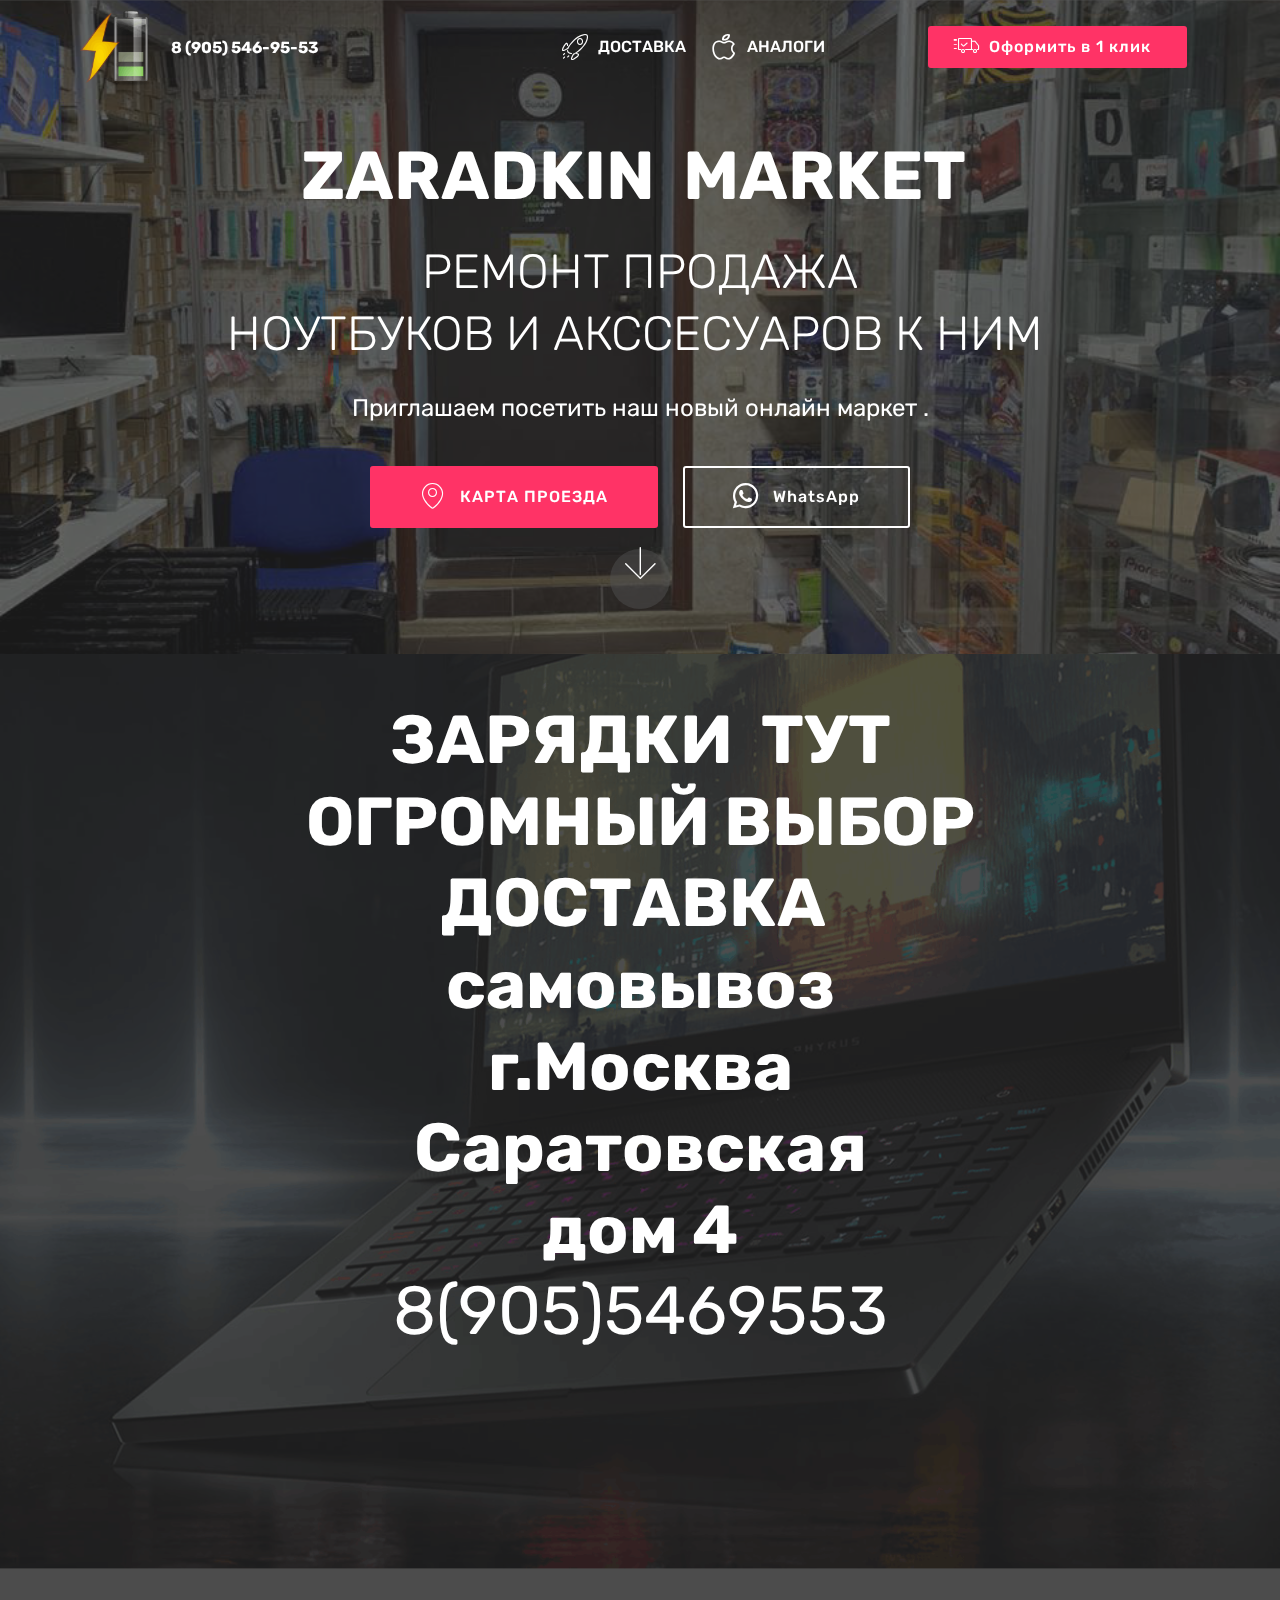
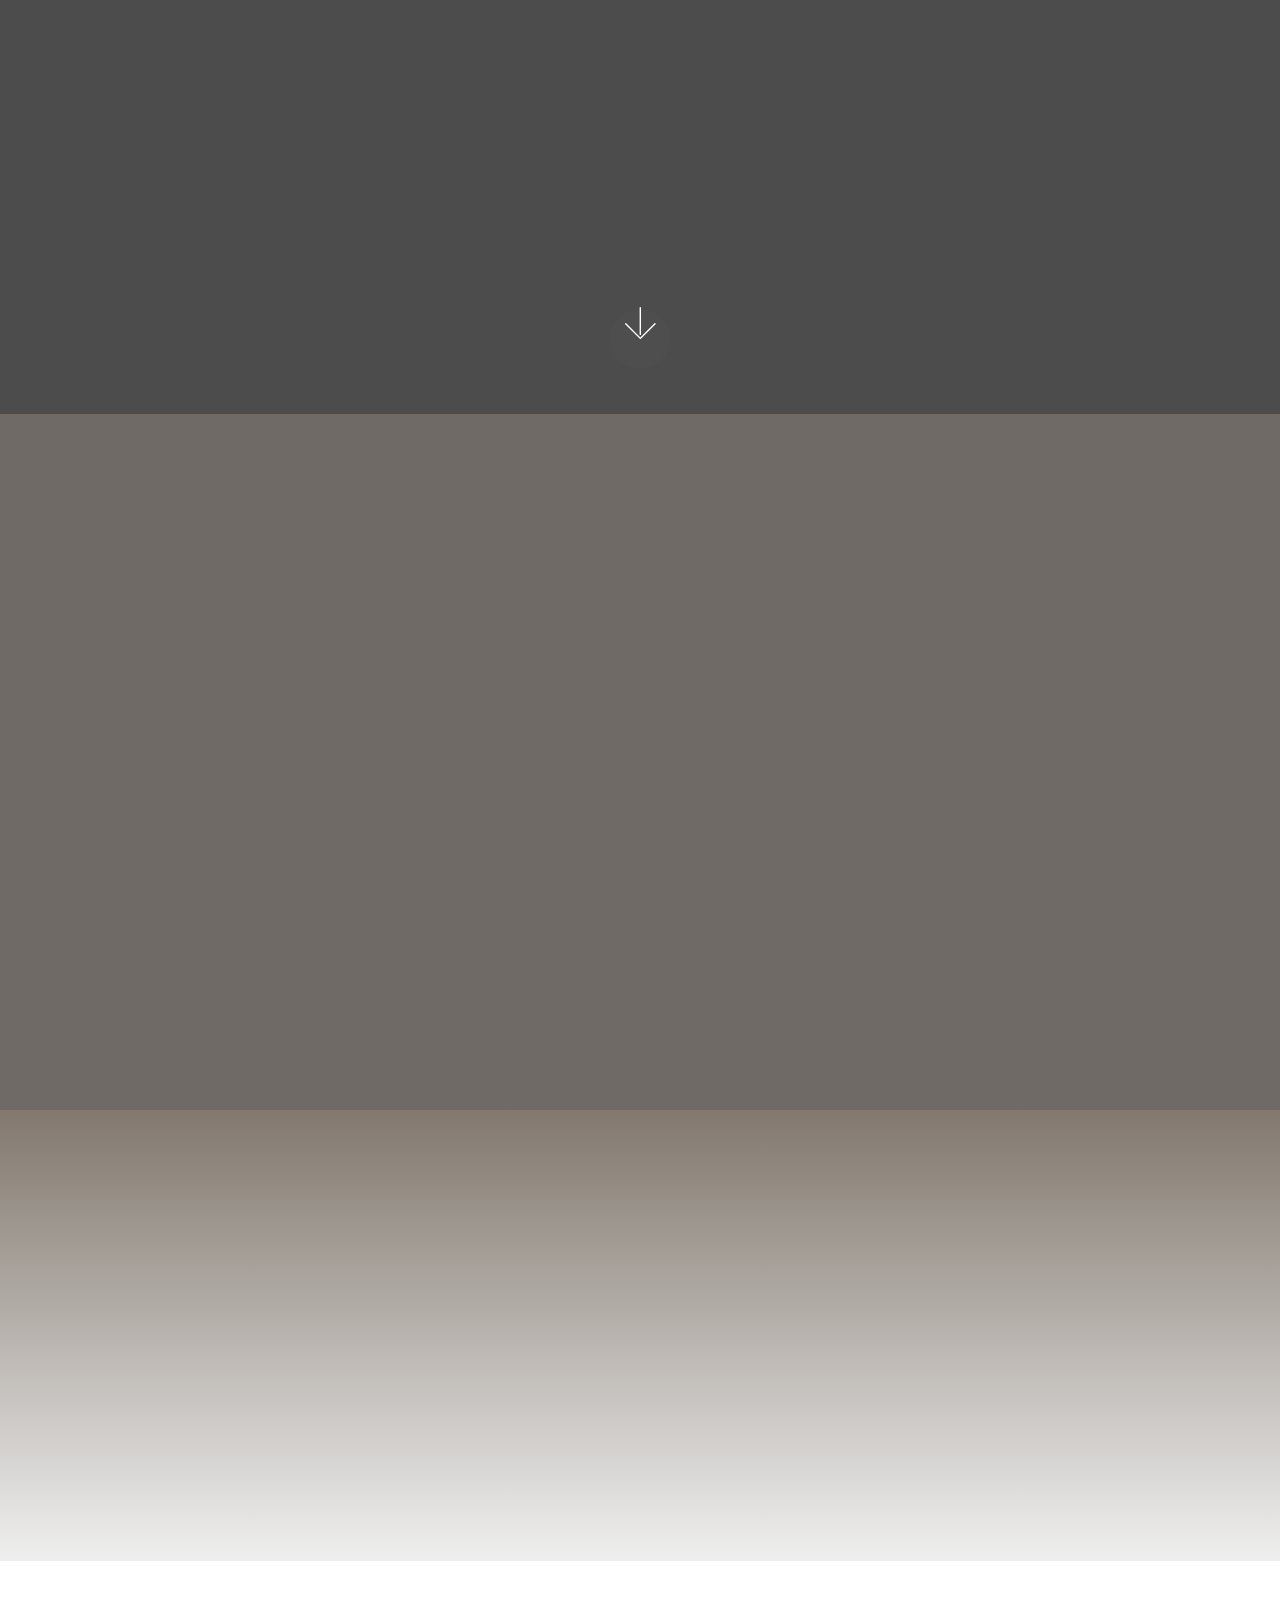
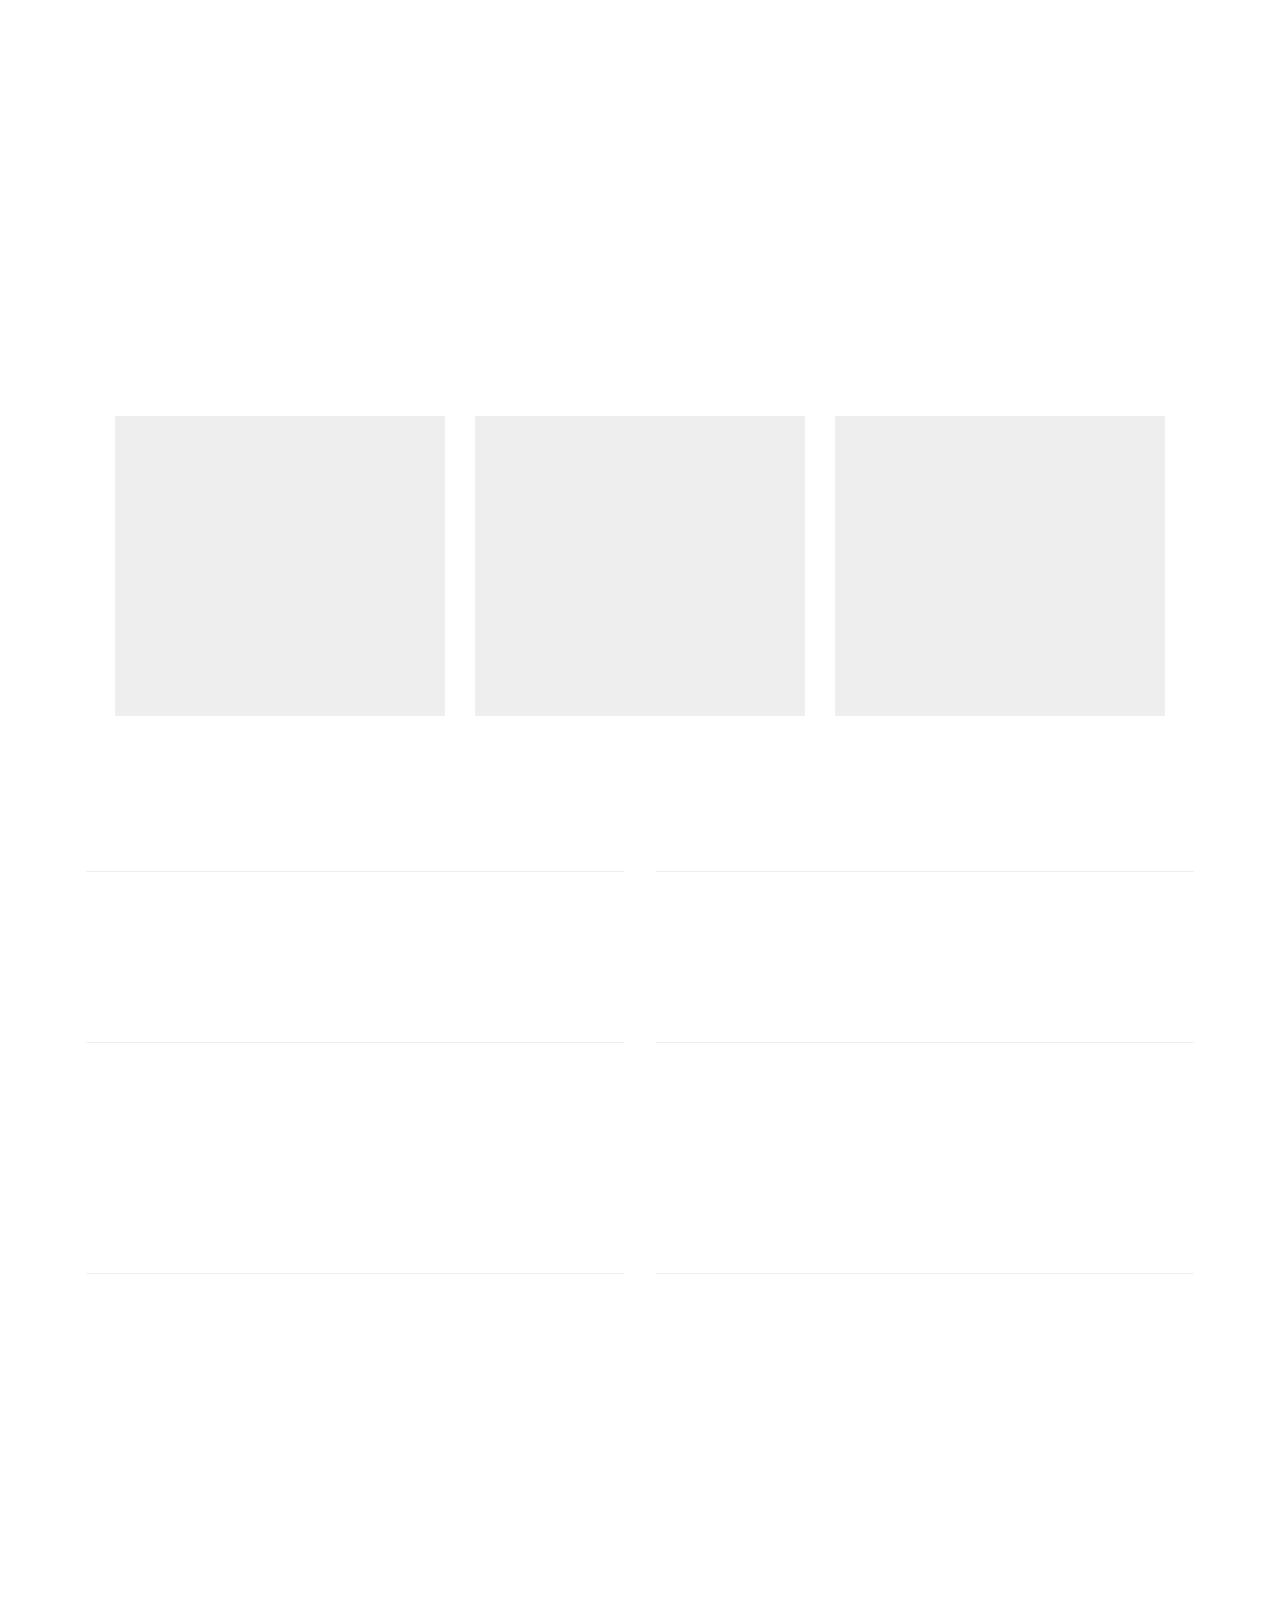
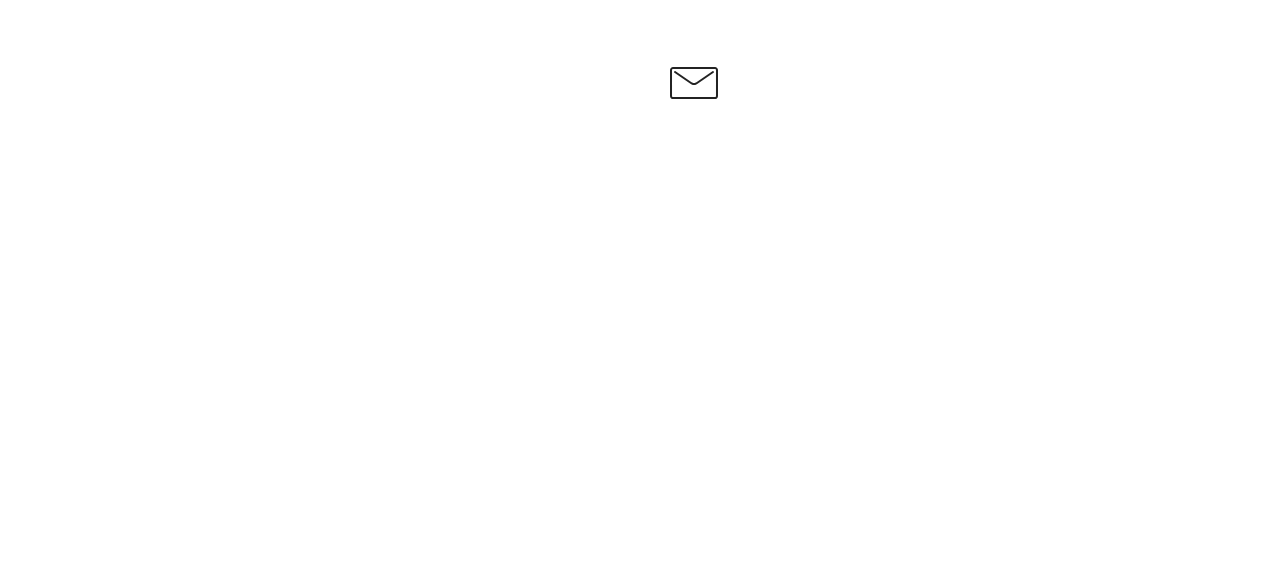
==== index.html @ 19978a44 "create github pages" ====
<!DOCTYPE html>
<html  >
<head>
  <!-- Site made with Mobirise Website Builder v4.12.4, https://mobirise.com -->
  <meta charset="UTF-8">
  <meta http-equiv="X-UA-Compatible" content="IE=edge">
  <meta name="generator" content="Mobirise v4.12.4, mobirise.com">
  <meta name="twitter:card" content="summary_large_image"/>
  <meta name="twitter:image:src" content="assets/images/index-meta.jpg">
  <meta property="og:image" content="assets/images/index-meta.jpg">
  <meta name="twitter:title" content="Zaryadki">
  <meta name="viewport" content="width=device-width, initial-scale=1, minimum-scale=1">
  <link rel="shortcut icon" href="assets/images/unnamed-256x256.png" type="image/x-icon">
  <meta name="description" content="Зарядки,  все модели ноутбуков, совместимые и оригинал от Apple ,Asus,Samsung,Acer, Sony,HP,Xbox 360,PSP4 и другие в наличии и на заказ в Москве  (ЮВОА) м. Текстильщики  ул. Саратовская дом 4  Тел: +7(905) 546-95-53 Доставка РФ (СНГ)  Условия  доставки  гарантию и стоимость уточняйте .">
  
  
  <title>Zaryadki</title>
  <link rel="stylesheet" href="assets/web/assets/mobirise-icons/mobirise-icons.css">
  <link rel="stylesheet" href="assets/web/assets/mobirise-icons-bold/mobirise-icons-bold.css">
  <link rel="stylesheet" href="assets/facebook-plugin/style.css">
  <link rel="stylesheet" href="assets/bootstrap/css/bootstrap.min.css">
  <link rel="stylesheet" href="assets/bootstrap/css/bootstrap-grid.min.css">
  <link rel="stylesheet" href="assets/bootstrap/css/bootstrap-reboot.min.css">
  <link rel="stylesheet" href="assets/dropdown/css/style.css">
  <link rel="stylesheet" href="assets/animatecss/animate.min.css">
  <link rel="stylesheet" href="assets/tether/tether.min.css">
  <link rel="stylesheet" href="assets/socicon/css/styles.css">
  <link rel="stylesheet" href="assets/theme/css/style.css">
  <link rel="preload" as="style" href="assets/mobirise/css/mbr-additional.css"><link rel="stylesheet" href="assets/mobirise/css/mbr-additional.css" type="text/css">
  
  
  
</head>
<body>
  <section class="menu cid-s6kGVQiNs3" once="menu" id="menu1-1">

    

    <nav class="navbar navbar-expand beta-menu navbar-dropdown align-items-center navbar-fixed-top navbar-toggleable-sm bg-color transparent">
        <button class="navbar-toggler navbar-toggler-right" type="button" data-toggle="collapse" data-target="#navbarSupportedContent" aria-controls="navbarSupportedContent" aria-expanded="false" aria-label="Toggle navigation">
            <div class="hamburger">
                <span></span>
                <span></span>
                <span></span>
                <span></span>
            </div>
        </button>
        <div class="menu-logo">
            <div class="navbar-brand">
                <span class="navbar-logo">
                    <a href="index.html#services3-a">
                         <img src="assets/images/unnamed-256x256.png" alt="Mobirise" title="" style="height: 4.9rem;">
                    </a>
                </span>
                <span class="navbar-caption-wrap"><a class="navbar-caption text-white display-4" href="tel:8 (905) 546-95-53">8 (905) 546-95-53</a></span>
            </div>
        </div>
        <div class="collapse navbar-collapse" id="navbarSupportedContent">
            <ul class="navbar-nav nav-dropdown" data-app-modern-menu="true"><li class="nav-item">
                    <a class="nav-link link text-white display-4" href="index.html#features15-5"><span class="mbri-rocket mbr-iconfont mbr-iconfont-btn"></span>
                        ДОСТАВКА&nbsp;</a>
                </li>
                <li class="nav-item">
                    <a class="nav-link link text-white display-4" href="index.html#services3-a"><span class="mbrib-apple mbr-iconfont mbr-iconfont-btn"></span>
                        АНАЛОГИ &nbsp; &nbsp; &nbsp; &nbsp; &nbsp; &nbsp; &nbsp; &nbsp; &nbsp; &nbsp;</a>
                </li></ul>
            <div class="navbar-buttons mbr-section-btn"><a class="btn btn-sm btn-secondary display-4" href="index.html#form4-d"><span class="mbri-delivery mbr-iconfont mbr-iconfont-btn"></span>
                    Оформить в 1 клик &nbsp;</a></div>
        </div>
    </nav>
</section>

<section class="engine"><a href="https://mobirise.info/k">how to develop own website</a></section><section class="cid-s6kRW6n60J mbr-parallax-background" id="header2-2">

    

    <div class="mbr-overlay" style="opacity: 0.7; background-color: rgb(35, 35, 35);"></div>

    <div class="container align-center">
        <div class="row justify-content-md-center">
            <div class="mbr-white col-md-10">
                <h1 class="mbr-section-title mbr-bold pb-3 mbr-fonts-style display-1">ZARADKIN &nbsp;MARKET&nbsp;</h1>
                <h3 class="mbr-section-subtitle align-center mbr-light pb-3 mbr-fonts-style display-2">РЕМОНТ ПРОДАЖА<br>НОУТБУКОВ И АКССЕСУАРОВ К НИМ&nbsp;</h3>
                <p class="mbr-text pb-3 mbr-fonts-style display-5">Приглашаем посетить наш новый онлайн маркет .<br>
                </p>
                <div class="mbr-section-btn"><a class="btn btn-md btn-secondary display-4" href="index.html#form4-d"><span class="mbri-pin mbr-iconfont mbr-iconfont-btn"></span>КАРТА ПРОЕЗДА</a>
                    <a class="btn btn-md btn-white-outline display-4" href="https://wa.me/79055469553"><span class="socicon socicon-whatsapp mbr-iconfont mbr-iconfont-btn"></span>WhatsApp</a></div>
            </div>
        </div>
    </div>
    <div class="mbr-arrow hidden-sm-down" aria-hidden="true">
        <a href="#next">
            <i class="mbri-down mbr-iconfont"></i>
        </a>
    </div>
</section>

<section class="header12 cid-s6kSwk0EEZ mbr-parallax-background" id="header12-3">

    

    <div class="mbr-overlay" style="opacity: 0.8; background-color: rgb(35, 35, 35);">
    </div>

    <div class="container  ">
            <div class="media-container">
                <div class="col-md-12 align-center">
                    <h1 class="mbr-section-title pb-3 mbr-white mbr-bold mbr-fonts-style display-1">ЗАРЯДКИ &nbsp;ТУТ<br>ОГРОМНЫЙ ВЫБОР<br>ДОСТАВКА&nbsp;<br>самовывоз<br>г.Москва<br>Саратовская<br> дом 4<br><span style="font-weight: normal;">8(905)5469553</span></h1>
                    <p class="mbr-text pb-3 mbr-white mbr-fonts-style display-5">Мы знаем свое дело. Огромный выбор зарядных устройств на все марки ноутбуков !<br>Самые популярные бренды: Apple,Asus,HP,Samsung,Acer,Sony,Toshiba,и другие&nbsp;<br>Почему стоит выбирать именно наш &nbsp;онлайн маркет.<br>Отличное качество приемлемые цены, быстрая доставка ..&nbsp;</p>
                    <div class="mbr-section-btn align-center py-2"><a class="btn btn-md btn-secondary display-4" href="sms:+7(905)546-95-53"><span class="mbri-cart-add mbr-iconfont mbr-iconfont-btn"></span>ЗАКАЗАТЬ</a></div>

                    <div class="icons-media-container mbr-white">
                        <div class="card col-12 col-md-6 col-lg-3">
                            <div class="icon-block">
                            <a href="index.html#form4-d">
                                <span class="mbr-iconfont mbri-devices"></span>
                            </a>
                            </div>
                            <h5 class="mbr-fonts-style display-5">Огромный<br>Выбор</h5>
                        </div>

                        <div class="card col-12 col-md-6 col-lg-3">
                            <div class="icon-block">
                                <a href="https://wa.me/79055469553">
                                    <span class="mbr-iconfont mbri-laptop"></span>
                                </a>
                            </div>
                            <h5 class="mbr-fonts-style display-5">Гарантия<br><br></h5>
                        </div>

                        <div class="card col-12 col-md-6 col-lg-3">
                            <div class="icon-block">
                                <a href="index.html#features15-5">
                                    <span class="mbr-iconfont mbri-sale"></span>
                                </a>
                            </div>
                            <h5 class="mbr-fonts-style display-5">СКИДКИ  &nbsp; &nbsp;</h5>
                        </div>

                        <div class="card col-12 col-md-6 col-lg-3">
                            <div class="icon-block">
                                <a href="tel:+7(905)546-95-53">
                                    <span class="mbr-iconfont mbri-like"></span>
                                </a>
                            </div>
                            <h5 class="mbr-fonts-style display-5">Положительный&nbsp;<br>результат</h5>
                        </div>
                    </div>
                </div>
            </div>
    </div>

    <div class="mbr-arrow hidden-sm-down" aria-hidden="true">
        <a href="#next">
            <i class="mbri-down mbr-iconfont"></i>
        </a>
    </div>
</section>

<section class="header3 cid-s6kY4slQUI mbr-parallax-background" id="header3-4">

    

    <div class="mbr-overlay" style="opacity: 0.8; background-color: rgb(79, 73, 67);">
    </div>

    <div class="container">
        <div class="media-container-row">
            <div class="mbr-figure" style="width: 130%;">
                <img src="assets/images/block-1-460x360.png" alt="Mobirise" title="">
            </div>

            <div class="media-content">
                <h1 class="mbr-section-title mbr-white pb-3 mbr-fonts-style display-1">&nbsp;   <strong>PowerIN</strong>&nbsp;</h1>
                
                <div class="mbr-section-text mbr-white pb-3 ">
                    <p class="mbr-text mbr-fonts-style display-5">Внимание только в нашем shop markete. Вы можете купить с доставкой и без нее. Самые качественные зарядные устройства проктически ко всем моделям ноутбуков ! За самую низкую стоимость в Москве. Оригинал и аналог, на все модели компьютеров и ноутбуков ! Внимание акция ограничена узнать стоимость наличии и условия доставки или самовывоза, вы можете у наших менеджеров &nbsp;или по телифону !<br></p>
                </div>
                <div class="mbr-section-btn"><a class="btn btn-md btn-primary display-4" href="index.html#services3-a"><span class="mbri-setting mbr-iconfont mbr-iconfont-btn" style="font-size: 17px;"></span>Аналог</a>
                    <a class="btn btn-md btn-white-outline display-4" href="index.html#services3-a"><span class="mbri-apple mbr-iconfont mbr-iconfont-btn" style="font-size: 19px;"></span>Оригинал</a></div>
            </div>
        </div>
    </div>

</section>

<section class="clients cid-s6l3iW2twL" data-interval="false" id="clients-6">
      

    
        <div class="container mb-5">
            <div class="media-container-row">
                <div class="col-12 align-center">
                    <h2 class="mbr-section-title pb-3 mbr-fonts-style display-2">ЗАРЯДКИ ДЛЯ НОУТБУКА</h2>
                    <h3 class="mbr-section-subtitle mbr-light mbr-fonts-style display-5">ВЫБЕРИ СВОЮ ЗАРЯДКУ &nbsp;ДЛЯ НОУТБУКА ИЛИ ЛАПТОПА ПО СТОИМОСТИ И КАЧЕСТВУ !&nbsp;</h3>
                </div>
            </div>
        </div>

    <div class="container">
        <div class="carousel slide" role="listbox" data-pause="true" data-keyboard="false" data-ride="carousel" data-interval="3000">
            <div class="carousel-inner" data-visible="5">
                
                
                
                
                
            <div class="carousel-item ">
                    <div class="media-container-row">
                        <div class="col-md-12">
                            <div class="wrap-img ">
                                <a href="index.html#form4-d"><img src="assets/images/kak-zaryadit-noutbuk-bez-zaryadnogo-ustroystva-550x550.png" class="img-responsive clients-img" alt="" title=""></a>
                            </div>
                        </div>
                    </div>
                </div><div class="carousel-item ">
                    <div class="media-container-row">
                        <div class="col-md-12">
                            <div class="wrap-img ">
                                <a href="index.html#form4-d"><img src="assets/images/16006183-700x522.png" class="img-responsive clients-img" alt="" title=""></a>
                            </div>
                        </div>
                    </div>
                </div><div class="carousel-item ">
                    <div class="media-container-row">
                        <div class="col-md-12">
                            <div class="wrap-img ">
                                <a href="index.html#header12-3"><img src="assets/images/-12-324x200.png" class="img-responsive clients-img" alt="" title=""></a>
                            </div>
                        </div>
                    </div>
                </div><div class="carousel-item ">
                    <div class="media-container-row">
                        <div class="col-md-12">
                            <div class="wrap-img ">
                                <a href="index.html#features15-5"><img src="assets/images/adapter-280x224.png" class="img-responsive clients-img" alt="" title=""></a>
                            </div>
                        </div>
                    </div>
                </div><div class="carousel-item ">
                    <div class="media-container-row">
                        <div class="col-md-12">
                            <div class="wrap-img ">
                                <a href="index.html#services3-a"><img src="assets/images/block-1-240x188.png" class="img-responsive clients-img" alt="" title=""></a>
                            </div>
                        </div>
                    </div>
                </div></div>
            <div class="carousel-controls">
                <a data-app-prevent-settings="" class="carousel-control carousel-control-prev" role="button" data-slide="prev">
                    <span aria-hidden="true" class="mbri-left mbr-iconfont"></span>
                    <span class="sr-only">Назад</span>
                </a>
                <a data-app-prevent-settings="" class="carousel-control carousel-control-next" role="button" data-slide="next">
                    <span aria-hidden="true" class="mbri-right mbr-iconfont"></span>
                    <span class="sr-only">Вперед</span>
                </a>
            </div>
        </div>
    </div>
</section>

<section class="features9 cid-s6l9sOtGHt" id="features9-7">

    

    
    <div class="container">
        <div class="row justify-content-center">
            <div class="card p-3 col-12 col-md-6">
                <div class="media-container-row">
                    <div class="card-img pr-2">
                        <a href="https://wa.me/79055469553"><span class="mbr-iconfont mbri-features"></span></a>
                    </div>
                    <div class="card-box">
                        <h4 class="card-title py-3 mbr-fonts-style display-7">Удобный сервис</h4>
                        <p class="mbr-text mbr-fonts-style display-7">Заказывайте онлайн платите по факту&nbsp;<br>Любые условия оплаты товара и услуг. Продаем за наличный и безналичный расчет .. Условия сотрудничество уточняйте у нашего менеджера ..<br></p>
                    </div>
                </div>
            </div>

            <div class="card p-3 col-12 col-md-6">
                <div class="media-container-row">
                    <div class="card-img pr-2">
                        <a href="index.html#services3-a"><span class="mbr-iconfont mbri-star"></span></a>
                    </div>
                    <div class="card-box">
                        <h4 class="card-title py-3 mbr-fonts-style display-7">Низкая стоимость&nbsp;</h4>
                        <p class="mbr-text mbr-fonts-style display-7">Нас выберают с нами работаю, нас рекоммендуют !&nbsp;<br>Ведь мы профиссиональная комманда и знаем свое дело уже более 10 лет !&nbsp;</p>
                    </div>
                </div>
            </div>

            

            
        </div>
    </div>
</section>

<section class="features15 cid-s6kYHtMpCB" id="features15-5">

    

    
    <div class="container">
        <h2 class="mbr-section-title pb-3 align-center mbr-fonts-style display-2">ПУНКТ САМОВЫВОЗА</h2>
        <h3 class="mbr-section-subtitle display-5 align-center mbr-fonts-style">Внимание на сайте указаны цены не на весь ассартимент стоимость может меняться в зависсимости от курса волют ! Пожалуйста утачняйте полную стоимость у менеджера по телифону в Москве +7(905) 546-9553</h3>

        <div class="media-container-row container pt-5 mt-2">

            <div class="col-12 col-md-6 mb-4 col-lg-4">
                <div class="card flip-card p-5 align-center">
                    <div class="card-front card_cont">
                        <a href="index.html#services3-a"><img src="assets/images/img-20200727-wa0004-900x675.jpg" alt="Mobirise" title=""></a>
                    </div>
                    <div class="card_back card_cont">
                        <h4 class="card-title display-5 py-2 mbr-fonts-style">
                            Более 400 уникальных товаров</h4>
                        <p class="mbr-text mbr-fonts-style display-7">В нашем интернет маркете есть множество акссесуаров для ноутбуков компании Apple как оригинал так и аналоги от лутших производителей акссесуаров и ноутбуков.</p>
                    </div>
                </div>
            </div>

            <div class="col-12 col-md-6 mb-4 col-lg-4">
                
                <div class="card flip-card p-5 align-center">
                    <div class="card-front card_cont">
                        <a href="index.html#form4-d"><img src="assets/images/img-20200727-wa0007-1-660x880.jpg" alt="Mobirise" title=""></a>
                    </div>
                    <div class="card_back card_cont">
                        <h4 class="card-title py-2 mbr-fonts-style display-5">Гибкие условия для частных и коммерческих организаций и постоянных покупателей !</h4>
                        <p class="mbr-text mbr-fonts-style display-7">Бесплатная доставка в регионы .<br>От суммы заказа !<br>Звоните не пожелеете !</p>
                    </div>
                </div>
            </div>
            
            <div class="col-12 col-md-6 mb-4 col-lg-4">
                <div class="card flip-card p-5 align-center">
                    <div class="card-front card_cont">
                        <a href="tel:+7(905)546-95-53"><img src="assets/images/img-20200727-wa0003-900x675.jpg" alt="Mobirise" title=""></a>
                    </div>
                    <div class="card_back card_cont">
                        <h4 class="card-title py-2 mbr-fonts-style display-5">Мы расположены&nbsp;<br>Г.Москва&nbsp;<br>Саратовская д 4</h4>
                        <p class="mbr-text mbr-fonts-style display-7">Торопитесь количество ограничено !<br>Сроки доставки в регионы и наличее товаров , утлочняйте по телефону. +7(905) 546-95-53<br>Мы работаем 24 часа !</p>
                    </div>
                </div> 
            </div>

            
        </div>
</div></section>

<section class="services3 cid-s6m3f795tr" id="services3-a">
    <!---->
    
    <!---->
    <!--Overlay-->
    
    <!--Container-->
    <div class="container">
        <div class="row">
            <!--Titles-->
            <div class="title pb-5 col-12">
                <h2 class="align-left mbr-fonts-style display-1">Зарядки тут</h2>
                
            </div>
            <!--Card-1-->
            <div class="card px-3 col-12 col-md-6">
                <div class="card-wrapper media-container-row media-container-row">
                    <div class="card-box">
                        <div class="top-line pb-1">
                            <h4 class="card-title mbr-fonts-style display-5">Совместимые (АНАЛОГ)</h4>
                            <p class="mbr-text card-title cost mbr-fonts-style m-0 display-5">1100р</p>
                        </div>
                        <div class="bottom-line">
                            <p class="mbr-text mbr-fonts-style display-7">Все производители ноутбуков кроме ( Apple)<br>Аналоги зарядных устройст (качесство AAA)</p>
                        </div>
                    </div>
                </div>
            </div>
            <!--Card-2-->
            <div class="card px-3 col-12 col-md-6">
                <div class="card-wrapper media-container-row media-container-row">
                    <div class="card-box">
                        <div class="top-line pb-3">
                            <h4 class="card-title mbr-fonts-style display-5">Оригинал&nbsp;</h4>
                            <p class="mbr-text card-title cost mbr-fonts-style m-0 display-5">1900р</p>
                        </div>
                        <div class="bottom-line">
                            <p class="mbr-text mbr-fonts-style display-7">Все производители: Asus,samsung , SONY VALIO Acer HP Qompaq IBM Lenovo и другие...</p>
                        </div>
                    </div>
                </div>
            </div>
            <!--Card-3-->
            <div class="card px-3 col-12 col-md-6">
                <div class="card-wrapper media-container-row media-container-row">
                    <div class="card-box">
                        <div class="top-line pb-3">
                            <h4 class="card-title mbr-fonts-style display-5">Совместимые (Аналог mac)</h4>
                            <p class="mbr-text card-title cost mbr-fonts-style m-0 display-5">1450р</p>
                        </div>
                        <div class="bottom-line">
                            <p class="mbr-text mbr-fonts-style display-7">Подходит к многим моделям ноутбуков от коммпании Apple наличее и комплектацию уточняйте по телифону..</p>
                        </div>
                    </div>
                </div>
            </div>
            <!--Card-4-->
            <div class="card px-3 col-12 col-md-6">
                <div class="card-wrapper media-container-row media-container-row">
                    <div class="card-box">
                        <div class="top-line pb-3">
                            <h4 class="card-title mbr-fonts-style display-5">Совместимые для MAC&nbsp;<br> ( КОМПЛЕКТ)&nbsp;</h4>
                            <p class="mbr-text card-title cost mbr-fonts-style m-0 display-5">3400р</p>
                        </div>
                        <div class="bottom-line">
                            <p class="mbr-text mbr-fonts-style display-7">Для MAC под оригинал очень хорошего качества . Подходит к многим моделям ноутбуков и не только . От коммпании Apple Комплект в каробке как оригинал.. (Аналог)</p>
                        </div>
                    </div>
                </div>
            </div>
            <!--Card-5-->
            <div class="card px-3 col-12 col-md-6">
                <div class="card-wrapper media-container-row media-container-row">
                    <div class="card-box">
                        <div class="top-line pb-3">
                            <h4 class="card-title mbr-fonts-style display-5">Совместимы <br>(АНАЛОГ) &nbsp;MAC 60</h4>
                            <p class="mbr-text card-title cost mbr-fonts-style m-0 display-5">1750р</p>
                        </div>
                        <div class="bottom-line">
                            <p class="mbr-text mbr-fonts-style display-7">Очень хорошего качества за эту стоимость . (Качество AAA) А также есть в коробках под Оригинал стоимоть 3600р Количество и точную стоимость уточняйте в день покупки.</p>
                        </div>
                    </div>
                </div>
            </div>
            <!--Card-6-->
            <div class="card px-3 col-12 col-md-6">
                <div class="card-wrapper media-container-row media-container-row">
                    <div class="card-box">
                        <div class="top-line pb-3">
                            <h4 class="card-title mbr-fonts-style display-5">Совместимые (АНАЛОГ) MAC 85</h4>
                            <p class="mbr-text card-title cost mbr-fonts-style m-0 display-5">1950р</p>
                        </div>
                        <div class="bottom-line">
                            <p class="mbr-text mbr-fonts-style display-7">Самого лутшего качество за эти деньги <br>( Качество AAA) А также есть лутшего качество под Оригинал коммплект в коробке.<br>стоимость 3950р Пожалуйста точную стоимость и количество уточняйте в день заказа по телифону +7(905) 546-95-53</p>
                        </div>
                    </div>
                </div>
            </div>
            <!--Card-7-->
            
            <!--Card-8-->
            
            <!--Card-9-->
            
            <!--Card-10-->
            
            <!--Card-11-->
            
            <!--Card-12-->
            
        </div>
    </div>
</section>

<section class="mbr-section form4 cid-s6mavDIaTm" id="form4-d">

    

    
    <div class="container">
        <div class="row">
            <div class="col-md-6">
                <div class="google-map"><iframe frameborder="0" style="border:0" src="https://www.google.com/maps/embed/v1/place?key=AIzaSyCy9r70T3NYf3PhvVflTo0_zdif2_IoIYs&amp;q=place_id:ChIJmebA5Rm1SkER3dgzoeEJthQ" allowfullscreen=""></iframe></div>
            </div>
            <div class="col-md-6">
                <h2 class="pb-3 align-left mbr-fonts-style display-2">
                    Контакы Zaradkin</h2>
                <div>
                    <div class="icon-block pb-3 align-left">
                        <span class="icon-block__icon">
                            <span class="mbri-letter mbr-iconfont"></span>
                        </span>
                        <h4 class="icon-block__title align-left mbr-fonts-style display-5">
                            Не стесняйтесь обращаться к нам
                        </h4>
                    </div>
                    <div class="icon-contacts pb-3">
                        <h5 class="align-left mbr-fonts-style display-7">
                            Готовы к предложениям и сотрудничеству
                        </h5>
                        <p class="mbr-text align-left mbr-fonts-style display-7">
                            Телефон: +7 (905) 546-95-53 &nbsp;<br>
                            Email:&nbsp;zaradkinout@gmail.com</p>
                    </div>
                </div>
                <div data-form-type="formoid">
                    <!---Formbuilder Form--->
                    <form action="https://mobirise.com/" method="POST" class="mbr-form form-with-styler" data-form-title="Mobirise Form"><input type="hidden" name="email" data-form-email="true" value="Mqlk4wykboxhXCmB3GbxEAE7GSQnmzqmqU6KTEGXzchbyZwFF1CqNVzD5Z4HyZrU2PT01jBgqnIgyhDf4mllpPS8CSviQV1J1veNqb+ZxooS5I1fSO3V9coi+chsYeQq">
                        <div class="row">
                            <div hidden="hidden" data-form-alert="" class="alert alert-success col-12">Спасибо за заполнение анкеты!
Мы рады что вы выбрали наш маркет плэйс !</div>
                            <div hidden="hidden" data-form-alert-danger="" class="alert alert-danger col-12">
                            </div>
                        </div>
                        <div class="dragArea row">
                            <div class="col-md-6  form-group" data-for="name">
                                <input type="text" name="name" placeholder="ИМЯ" data-form-field="Name" required="required" class="form-control input display-7" id="name-form4-d">
                            </div>
                            <div class="col-md-6  form-group" data-for="phone">
                                <input type="text" name="phone" placeholder="Мобильный или  WhatsApp" data-form-field="Phone" required="required" class="form-control input display-7" id="phone-form4-d">
                            </div>
                            
                            <div data-for="message" class="col-md-12  form-group">
                                <textarea name="message" placeholder="Тема письма " data-form-field="Message" class="form-control input display-7" id="message-form4-d"></textarea>
                            </div>
                            <div class="col-md-12 input-group-btn  mt-2 align-center">
                                <button type="submit" class="btn btn-primary btn-form display-4">ОТПРАВИТЬ СООБЩЕНИЕ</button>
                            </div>
                        </div>
                    </form><!---Formbuilder Form--->
                </div>
            </div>
        </div>
    </div>
</section>

<section once="footers" class="cid-s6mbXoWtW3 mbr-reveal" id="footer6-e">

    

    

    <div class="container">
        <div class="media-container-row align-center mbr-white">
            <div class="col-12">
                <p class="mbr-text mb-0 mbr-fonts-style display-7">
                    © Zaradkin 2020 Yura@H - Зарядки для ноутбуков тут.<br><br></p>
            </div>
        </div>
    </div>
</section>


  <script src="assets/web/assets/jquery/jquery.min.js"></script>
  <script src="assets/popper/popper.min.js"></script>
  <script src="https://connect.facebook.net/en_US/sdk.js#xfbml=1&version=v2.5"></script>
  <script src="https://apis.google.com/js/plusone.js"></script>
  <script src="assets/facebook-plugin/facebook-script.js"></script>
  <script src="assets/bootstrap/js/bootstrap.min.js"></script>
  <script src="assets/viewportchecker/jquery.viewportchecker.js"></script>
  <script src="assets/dropdown/js/nav-dropdown.js"></script>
  <script src="assets/dropdown/js/navbar-dropdown.js"></script>
  <script src="assets/touchswipe/jquery.touch-swipe.min.js"></script>
  <script src="assets/tether/tether.min.js"></script>
  <script src="assets/parallax/jarallax.min.js"></script>
  <script src="assets/vimeoplayer/jquery.mb.vimeo_player.js"></script>
  <script src="assets/bootstrapcarouselswipe/bootstrap-carousel-swipe.js"></script>
  <script src="assets/mbr-clients-slider/mbr-clients-slider.js"></script>
  <script src="assets/mbr-flip-card/mbr-flip-card.js"></script>
  <script src="assets/smoothscroll/smooth-scroll.js"></script>
  <script src="assets/theme/js/script.js"></script>
  <script src="assets/formoid/formoid.min.js"></script>
  
  
 <div id="scrollToTop" class="scrollToTop mbr-arrow-up"><a style="text-align: center;"><i class="mbr-arrow-up-icon mbr-arrow-up-icon-cm cm-icon cm-icon-smallarrow-up"></i></a></div>
    <input name="animation" type="hidden">
  </body>
</html>
---- assets/web/assets/mobirise-icons/mobirise-icons.css ----
@font-face {
  font-family: 'MobiriseIcons';
  src:  url('mobirise-icons.eot?spat4u');
  src:  url('mobirise-icons.eot?spat4u#iefix') format('embedded-opentype'),
    url('mobirise-icons.ttf?spat4u') format('truetype'),
    url('mobirise-icons.woff?spat4u') format('woff'),
    url('mobirise-icons.svg?spat4u#MobiriseIcons') format('svg');
  font-weight: normal;
  font-style: normal;
  font-display: swap;
}

[class^="mbri-"], [class*=" mbri-"] {
  /* use !important to prevent issues with browser extensions that change fonts */
  font-family: MobiriseIcons !important;
  speak: none;
  font-style: normal;
  font-weight: normal;
  font-variant: normal;
  text-transform: none;
  line-height: 1;

  /* Better Font Rendering =========== */
  -webkit-font-smoothing: antialiased;
  -moz-osx-font-smoothing: grayscale;
}

.mbri-add-submenu:before {
  content: "\e900";
}
.mbri-alert:before {
  content: "\e901";
}
.mbri-align-center:before {
  content: "\e902";
}
.mbri-align-justify:before {
  content: "\e903";
}
.mbri-align-left:before {
  content: "\e904";
}
.mbri-align-right:before {
  content: "\e905";
}
.mbri-android:before {
  content: "\e906";
}
.mbri-apple:before {
  content: "\e907";
}
.mbri-arrow-down:before {
  content: "\e908";
}
.mbri-arrow-next:before {
  content: "\e909";
}
.mbri-arrow-prev:before {
  content: "\e90a";
}
.mbri-arrow-up:before {
  content: "\e90b";
}
.mbri-bold:before {
  content: "\e90c";
}
.mbri-bookmark:before {
  content: "\e90d";
}
.mbri-bootstrap:before {
  content: "\e90e";
}
.mbri-briefcase:before {
  content: "\e90f";
}
.mbri-browse:before {
  content: "\e910";
}
.mbri-bulleted-list:before {
  content: "\e911";
}
.mbri-calendar:before {
  content: "\e912";
}
.mbri-camera:before {
  content: "\e913";
}
.mbri-cart-add:before {
  content: "\e914";
}
.mbri-cart-full:before {
  content: "\e915";
}
.mbri-cash:before {
  content: "\e916";
}
.mbri-change-style:before {
  content: "\e917";
}
.mbri-chat:before {
  content: "\e918";
}
.mbri-clock:before {
  content: "\e919";
}
.mbri-close:before {
  content: "\e91a";
}
.mbri-cloud:before {
  content: "\e91b";
}
.mbri-code:before {
  content: "\e91c";
}
.mbri-contact-form:before {
  content: "\e91d";
}
.mbri-credit-card:before {
  content: "\e91e";
}
.mbri-cursor-click:before {
  content: "\e91f";
}
.mbri-cust-feedback:before {
  content: "\e920";
}
.mbri-database:before {
  content: "\e921";
}
.mbri-delivery:before {
  content: "\e922";
}
.mbri-desktop:before {
  content: "\e923";
}
.mbri-devices:before {
  content: "\e924";
}
.mbri-down:before {
  content: "\e925";
}
.mbri-download:before {
  content: "\e989";
}
.mbri-drag-n-drop:before {
  content: "\e927";
}
.mbri-drag-n-drop2:before {
  content: "\e928";
}
.mbri-edit:before {
  content: "\e929";
}
.mbri-edit2:before {
  content: "\e92a";
}
.mbri-error:before {
  content: "\e92b";
}
.mbri-extension:before {
  content: "\e92c";
}
.mbri-features:before {
  content: "\e92d";
}
.mbri-file:before {
  content: "\e92e";
}
.mbri-flag:before {
  content: "\e92f";
}
.mbri-folder:before {
  content: "\e930";
}
.mbri-gift:before {
  content: "\e931";
}
.mbri-github:before {
  content: "\e932";
}
.mbri-globe:before {
  content: "\e933";
}
.mbri-globe-2:before {
  content: "\e934";
}
.mbri-growing-chart:before {
  content: "\e935";
}
.mbri-hearth:before {
  content: "\e936";
}
.mbri-help:before {
  content: "\e937";
}
.mbri-home:before {
  content: "\e938";
}
.mbri-hot-cup:before {
  content: "\e939";
}
.mbri-idea:before {
  content: "\e93a";
}
.mbri-image-gallery:before {
  content: "\e93b";
}
.mbri-image-slider:before {
  content: "\e93c";
}
.mbri-info:before {
  content: "\e93d";
}
.mbri-italic:before {
  content: "\e93e";
}
.mbri-key:before {
  content: "\e93f";
}
.mbri-laptop:before {
  content: "\e940";
}
.mbri-layers:before {
  content: "\e941";
}
.mbri-left-right:before {
  content: "\e942";
}
.mbri-left:before {
  content: "\e943";
}
.mbri-letter:before {
  content: "\e944";
}
.mbri-like:before {
  content: "\e945";
}
.mbri-link:before {
  content: "\e946";
}
.mbri-lock:before {
  content: "\e947";
}
.mbri-login:before {
  content: "\e948";
}
.mbri-logout:before {
  content: "\e949";
}
.mbri-magic-stick:before {
  content: "\e94a";
}
.mbri-map-pin:before {
  content: "\e94b";
}
.mbri-menu:before {
  content: "\e94c";
}
.mbri-mobile:before {
  content: "\e94d";
}
.mbri-mobile2:before {
  content: "\e94e";
}
.mbri-mobirise:before {
  content: "\e94f";
}
.mbri-more-horizontal:before {
  content: "\e950";
}
.mbri-more-vertical:before {
  content: "\e951";
}
.mbri-music:before {
  content: "\e952";
}
.mbri-new-file:before {
  content: "\e953";
}
.mbri-numbered-list:before {
  content: "\e954";
}
.mbri-opened-folder:before {
  content: "\e955";
}
.mbri-pages:before {
  content: "\e956";
}
.mbri-paper-plane:before {
  content: "\e957";
}
.mbri-paperclip:before {
  content: "\e958";
}
.mbri-photo:before {
  content: "\e959";
}
.mbri-photos:before {
  content: "\e95a";
}
.mbri-pin:before {
  content: "\e95b";
}
.mbri-play:before {
  content: "\e95c";
}
.mbri-plus:before {
  content: "\e95d";
}
.mbri-preview:before {
  content: "\e95e";
}
.mbri-print:before {
  content: "\e95f";
}
.mbri-protect:before {
  content: "\e960";
}
.mbri-question:before {
  content: "\e961";
}
.mbri-quote-left:before {
  content: "\e962";
}
.mbri-quote-right:before {
  content: "\e963";
}
.mbri-refresh:before {
  content: "\e964";
}
.mbri-responsive:before {
  content: "\e965";
}
.mbri-right:before {
  content: "\e966";
}
.mbri-rocket:before {
  content: "\e967";
}
.mbri-sad-face:before {
  content: "\e968";
}
.mbri-sale:before {
  content: "\e969";
}
.mbri-save:before {
  content: "\e96a";
}
.mbri-search:before {
  content: "\e96b";
}
.mbri-setting:before {
  content: "\e96c";
}
.mbri-setting2:before {
  content: "\e96d";
}
.mbri-setting3:before {
  content: "\e96e";
}
.mbri-share:before {
  content: "\e96f";
}
.mbri-shopping-bag:before {
  content: "\e970";
}
.mbri-shopping-basket:before {
  content: "\e971";
}
.mbri-shopping-cart:before {
  content: "\e972";
}
.mbri-sites:before {
  content: "\e973";
}
.mbri-smile-face:before {
  content: "\e974";
}
.mbri-speed:before {
  content: "\e975";
}
.mbri-star:before {
  content: "\e976";
}
.mbri-success:before {
  content: "\e977";
}
.mbri-sun:before {
  content: "\e978";
}
.mbri-sun2:before {
  content: "\e979";
}
.mbri-tablet:before {
  content: "\e97a";
}
.mbri-tablet-vertical:before {
  content: "\e97b";
}
.mbri-target:before {
  content: "\e97c";
}
.mbri-timer:before {
  content: "\e97d";
}
.mbri-to-ftp:before {
  content: "\e97e";
}
.mbri-to-local-drive:before {
  content: "\e97f";
}
.mbri-touch-swipe:before {
  content: "\e980";
}
.mbri-touch:before {
  content: "\e981";
}
.mbri-trash:before {
  content: "\e982";
}
.mbri-underline:before {
  content: "\e983";
}
.mbri-unlink:before {
  content: "\e984";
}
.mbri-unlock:before {
  content: "\e985";
}
.mbri-up-down:before {
  content: "\e986";
}
.mbri-up:before {
  content: "\e987";
}
.mbri-update:before {
  content: "\e988";
}
.mbri-upload:before {
 content: "\e926"; 
}
.mbri-user:before {
  content: "\e98a";
}
.mbri-user2:before {
  content: "\e98b";
}
.mbri-users:before {
  content: "\e98c";
}
.mbri-video:before {
  content: "\e98d";
}
.mbri-video-play:before {
  content: "\e98e";
}
.mbri-watch:before {
  content: "\e98f";
}
.mbri-website-theme:before {
  content: "\e990";
}
.mbri-wifi:before {
  content: "\e991";
}
.mbri-windows:before {
  content: "\e992";
}
.mbri-zoom-out:before {
  content: "\e993";
}
.mbri-redo:before {
  content: "\e994";
}
.mbri-undo:before {
  content: "\e995";
}
---- assets/web/assets/mobirise-icons-bold/mobirise-icons-bold.css ----
@font-face {
  font-family: 'mobirise-icons-bold';
  font-display: swap;
  src:  url('mobirise-icons-bold.eot?m1l4yr');
  src:  url('mobirise-icons-bold.eot?m1l4yr#iefix') format('embedded-opentype'),
    url('mobirise-icons-bold.ttf?m1l4yr') format('truetype'),
    url('mobirise-icons-bold.woff?m1l4yr') format('woff'),
    url('mobirise-icons-bold.svg?m1l4yr#mobirise-icons-bold') format('svg');
  font-weight: normal;
  font-style: normal;
}

[class^="mbrib-"], [class*="mbrib-"] {
  /* use !important to prevent issues with browser extensions that change fonts */
  font-family: 'mobirise-icons-bold' !important;
  speak: none;
  font-style: normal;
  font-weight: normal;
  font-variant: normal;
  text-transform: none;
  line-height: 1;

  /* Better Font Rendering =========== */
  -webkit-font-smoothing: antialiased;
  -moz-osx-font-smoothing: grayscale;
}

.mbrib-add-submenu:before {
  content: "\e900";
}
.mbrib-alert:before {
  content: "\e901";
}
.mbrib-align-center:before {
  content: "\e902";
}
.mbrib-align-justify:before {
  content: "\e903";
}
.mbrib-align-left:before {
  content: "\e904";
}
.mbrib-align-right:before {
  content: "\e905";
}
.mbrib-android:before {
  content: "\e906";
}
.mbrib-apple:before {
  content: "\e907";
}
.mbrib-arrow-down:before {
  content: "\e908";
}
.mbrib-arrow-next:before {
  content: "\e909";
}
.mbrib-arrow-prev:before {
  content: "\e90a";
}
.mbrib-arrow-up:before {
  content: "\e90b";
}
.mbrib-bold:before {
  content: "\e90c";
}
.mbrib-bookmark:before {
  content: "\e90d";
}
.mbrib-bootstrap:before {
  content: "\e90e";
}
.mbrib-briefcase:before {
  content: "\e90f";
}
.mbrib-browse:before {
  content: "\e910";
}
.mbrib-bulleted-list:before {
  content: "\e911";
}
.mbrib-calendar:before {
  content: "\e912";
}
.mbrib-camera:before {
  content: "\e913";
}
.mbrib-cart-add:before {
  content: "\e914";
}
.mbrib-cart-full:before {
  content: "\e915";
}
.mbrib-cash:before {
  content: "\e916";
}
.mbrib-change-style:before {
  content: "\e917";
}
.mbrib-chat:before {
  content: "\e918";
}
.mbrib-clock:before {
  content: "\e919";
}
.mbrib-close:before {
  content: "\e91a";
}
.mbrib-cloud:before {
  content: "\e91b";
}
.mbrib-code:before {
  content: "\e91c";
}
.mbrib-contact-form:before {
  content: "\e91d";
}
.mbrib-credit-card:before {
  content: "\e91e";
}
.mbrib-cursor-click:before {
  content: "\e91f";
}
.mbrib-cust-feedback:before {
  content: "\e920";
}
.mbrib-database:before {
  content: "\e921";
}
.mbrib-delivery:before {
  content: "\e922";
}
.mbrib-desktop:before {
  content: "\e923";
}
.mbrib-devices:before {
  content: "\e924";
}
.mbrib-down:before {
  content: "\e925";
}
.mbrib-download:before {
  content: "\e926";
}
.mbrib-drag-n-drop:before {
  content: "\e927";
}
.mbrib-drag-n-drop2:before {
  content: "\e928";
}
.mbrib-edit:before {
  content: "\e929";
}
.mbrib-edit2:before {
  content: "\e92a";
}
.mbrib-error:before {
  content: "\e92b";
}
.mbrib-extension:before {
  content: "\e92c";
}
.mbrib-features:before {
  content: "\e92d";
}
.mbrib-file:before {
  content: "\e92e";
}
.mbrib-flag:before {
  content: "\e92f";
}
.mbrib-folder:before {
  content: "\e930";
}
.mbrib-gift:before {
  content: "\e931";
}
.mbrib-github:before {
  content: "\e932";
}
.mbrib-globe-2:before {
  content: "\e933";
}
.mbrib-globe:before {
  content: "\e934";
}
.mbrib-growing-chart:before {
  content: "\e935";
}
.mbrib-hearth:before {
  content: "\e936";
}
.mbrib-help:before {
  content: "\e937";
}
.mbrib-home:before {
  content: "\e938";
}
.mbrib-hot-cup:before {
  content: "\e939";
}
.mbrib-idea:before {
  content: "\e93a";
}
.mbrib-image-gallery:before {
  content: "\e93b";
}
.mbrib-image-slider:before {
  content: "\e93c";
}
.mbrib-info:before {
  content: "\e93d";
}
.mbrib-italic:before {
  content: "\e93e";
}
.mbrib-key:before {
  content: "\e93f";
}
.mbrib-laptop:before {
  content: "\e940";
}
.mbrib-layers:before {
  content: "\e941";
}
.mbrib-left-right:before {
  content: "\e942";
}
.mbrib-left:before {
  content: "\e943";
}
.mbrib-letter:before {
  content: "\e944";
}
.mbrib-like:before {
  content: "\e945";
}
.mbrib-link:before {
  content: "\e946";
}
.mbrib-lock:before {
  content: "\e947";
}
.mbrib-login:before {
  content: "\e948";
}
.mbrib-logout:before {
  content: "\e949";
}
.mbrib-magic-stick:before {
  content: "\e94a";
}
.mbrib-map-pin:before {
  content: "\e94b";
}
.mbrib-menu:before {
  content: "\e94c";
}
.mbrib-mobile:before {
  content: "\e94d";
}
.mbrib-mobile2:before {
  content: "\e94e";
}
.mbrib-mobirise:before {
  content: "\e94f";
}
.mbrib-more-horizontal:before {
  content: "\e950";
}
.mbrib-more-vertical:before {
  content: "\e951";
}
.mbrib-music:before {
  content: "\e952";
}
.mbrib-new-file:before {
  content: "\e953";
}
.mbrib-numbered-list:before {
  content: "\e954";
}
.mbrib-opened-folder:before {
  content: "\e955";
}
.mbrib-pages:before {
  content: "\e956";
}
.mbrib-paper-plane:before {
  content: "\e957";
}
.mbrib-paperclip:before {
  content: "\e958";
}
.mbrib-photo:before {
  content: "\e959";
}
.mbrib-photos:before {
  content: "\e95a";
}
.mbrib-pin:before {
  content: "\e95b";
}
.mbrib-play:before {
  content: "\e95c";
}
.mbrib-plus:before {
  content: "\e95d";
}
.mbrib-preview:before {
  content: "\e95e";
}
.mbrib-print:before {
  content: "\e95f";
}
.mbrib-protect:before {
  content: "\e960";
}
.mbrib-question:before {
  content: "\e961";
}
.mbrib-quote-left:before {
  content: "\e962";
}
.mbrib-quote-right:before {
  content: "\e963";
}
.mbrib-redo:before {
  content: "\e964";
}
.mbrib-refresh:before {
  content: "\e965";
}
.mbrib-responsive:before {
  content: "\e966";
}
.mbrib-right:before {
  content: "\e967";
}
.mbrib-rocket:before {
  content: "\e968";
}
.mbrib-sad-face:before {
  content: "\e969";
}
.mbrib-sale:before {
  content: "\e96a";
}
.mbrib-save:before {
  content: "\e96b";
}
.mbrib-search:before {
  content: "\e96c";
}
.mbrib-setting:before {
  content: "\e96d";
}
.mbrib-setting2:before {
  content: "\e96e";
}
.mbrib-setting3:before {
  content: "\e96f";
}
.mbrib-share:before {
  content: "\e970";
}
.mbrib-shopping-bag:before {
  content: "\e971";
}
.mbrib-shopping-basket:before {
  content: "\e972";
}
.mbrib-shopping-cart:before {
  content: "\e973";
}
.mbrib-sites:before {
  content: "\e974";
}
.mbrib-smile-face:before {
  content: "\e975";
}
.mbrib-speed:before {
  content: "\e976";
}
.mbrib-star:before {
  content: "\e977";
}
.mbrib-success:before {
  content: "\e978";
}
.mbrib-sun:before {
  content: "\e979";
}
.mbrib-sun2:before {
  content: "\e97a";
}
.mbrib-tablet-vertical:before {
  content: "\e97b";
}
.mbrib-tablet:before {
  content: "\e97c";
}
.mbrib-target:before {
  content: "\e97d";
}
.mbrib-timer:before {
  content: "\e97e";
}
.mbrib-to-ftp:before {
  content: "\e97f";
}
.mbrib-to-local-drive:before {
  content: "\e980";
}
.mbrib-touch-swipe:before {
  content: "\e981";
}
.mbrib-touch:before {
  content: "\e982";
}
.mbrib-trash:before {
  content: "\e983";
}
.mbrib-underline:before {
  content: "\e984";
}
.mbrib-undo:before {
  content: "\e985";
}
.mbrib-unlink:before {
  content: "\e986";
}
.mbrib-unlock:before {
  content: "\e987";
}
.mbrib-up-down:before {
  content: "\e988";
}
.mbrib-up:before {
  content: "\e989";
}
.mbrib-update:before {
  content: "\e98a";
}
.mbrib-upload:before {
  content: "\e98b";
}
.mbrib-user:before {
  content: "\e98c";
}
.mbrib-user2:before {
  content: "\e98d";
}
.mbrib-users:before {
  content: "\e98e";
}
.mbrib-video-play:before {
  content: "\e98f";
}
.mbrib-video:before {
  content: "\e990";
}
.mbrib-watch:before {
  content: "\e991";
}
.mbrib-website-theme:before {
  content: "\e992";
}
.mbrib-wifi:before {
  content: "\e993";
}
.mbrib-windows:before {
  content: "\e994";
}
.mbrib-zoom-out:before {
  content: "\e995";
}
---- assets/facebook-plugin/style.css ----
.mbr-section.mbr-section__comments{
    position: relative;
}
.mbr-section__comments{
    background-size: cover;
}
.addons-container {
  position: relative;
  margin-left: auto;
  margin-right: auto;
  padding-right: 15px;
  padding-left: 15px; }
  @media (min-width: 576px) {
    .addons-container {
      padding-right: 15px;
      padding-left: 15px; } }
  @media (min-width: 768px) {
    .addons-container {
      padding-right: 15px;
      padding-left: 15px; } }
  @media (min-width: 992px) {
    .addons-container {
      padding-right: 15px;
      padding-left: 15px; } }
  @media (min-width: 1200px) {
    .addons-container {
      padding-right: 15px;
      padding-left: 15px; } }
  @media (min-width: 576px) {
    .addons-container {
      width: 540px;
      max-width: 100%; } }
  @media (min-width: 768px) {
    .addons-container {
      width: 720px;
      max-width: 100%; } }
  @media (min-width: 992px) {
    .addons-container {
      width: 960px;
      max-width: 100%; } }
  @media (min-width: 1200px) {
    .addons-container {
      width: 1140px;
      max-width: 100%; } }

.addons-container-inner{
    position: relative;
    width: 100%;
    min-height: 1px;
    padding-right: 15px;
    padding-left: 15px;
}
@media (min-width: 567px) {
    .addons-container-inner{
        -ms-flex: 0 0 66.666667%;
        flex: 0 0 66.666667%;
        max-width: 66.666667%;
    }
}
.addons-row{
    display: flex;
    justify-content:center;
}
---- assets/dropdown/css/style.css ----
.navbar-dropdown {
  left: 0;
  padding: 0;
  position: absolute;
  right: 0;
  top: 0;
  transition: all 0.45s ease;
  z-index: 1030;
  background: #282828; }
  .navbar-dropdown .navbar-logo {
    margin-right: 0.8rem;
    transition: margin 0.3s ease-in-out;
    vertical-align: middle; }
    .navbar-dropdown .navbar-logo img {
      height: 3.125rem;
      transition: all 0.3s ease-in-out; }
    .navbar-dropdown .navbar-logo.mbr-iconfont {
      font-size: 3.125rem;
      line-height: 3.125rem; }
  .navbar-dropdown .navbar-caption {
    font-weight: 700;
    white-space: normal;
    vertical-align: -4px;
    line-height: 3.125rem !important; }
    .navbar-dropdown .navbar-caption, .navbar-dropdown .navbar-caption:hover {
      color: inherit;
      text-decoration: none; }
  .navbar-dropdown .mbr-iconfont + .navbar-caption {
    vertical-align: -1px; }
  .navbar-dropdown.navbar-fixed-top {
    position: fixed; }
  .navbar-dropdown .navbar-brand span {
    vertical-align: -4px; }
  .navbar-dropdown.bg-color.transparent {
    background: none; }
  .navbar-dropdown.navbar-short .navbar-brand {
    padding: 0.625rem 0; }
    .navbar-dropdown.navbar-short .navbar-brand span {
      vertical-align: -1px; }
  .navbar-dropdown.navbar-short .navbar-caption {
    line-height: 2.375rem !important;
    vertical-align: -2px; }
  .navbar-dropdown.navbar-short .navbar-logo {
    margin-right: 0.5rem; }
    .navbar-dropdown.navbar-short .navbar-logo img {
      height: 2.375rem; }
    .navbar-dropdown.navbar-short .navbar-logo.mbr-iconfont {
      font-size: 2.375rem;
      line-height: 2.375rem; }
  .navbar-dropdown.navbar-short .mbr-table-cell {
    height: 3.625rem; }
  .navbar-dropdown .navbar-close {
    left: 0.6875rem;
    position: fixed;
    top: 0.75rem;
    z-index: 1000; }
  .navbar-dropdown .hamburger-icon {
    content: "";
    display: inline-block;
    vertical-align: middle;
    width: 16px;
    -webkit-box-shadow: 0 -6px 0 1px #282828,0 0 0 1px #282828,0 6px 0 1px #282828;
    -moz-box-shadow: 0 -6px 0 1px #282828,0 0 0 1px #282828,0 6px 0 1px #282828;
    box-shadow: 0 -6px 0 1px #282828,0 0 0 1px #282828,0 6px 0 1px #282828; }

.dropdown-menu .dropdown-toggle[data-toggle="dropdown-submenu"]::after {
  border-bottom: 0.35em solid transparent;
  border-left: 0.35em solid;
  border-right: 0;
  border-top: 0.35em solid transparent;
  margin-left: 0.3rem; }

.dropdown-menu .dropdown-item:focus {
  outline: 0; }

.nav-dropdown {
  font-size: 0.75rem;
  font-weight: 500;
  height: auto !important; }
  .nav-dropdown .nav-btn {
    padding-left: 1rem; }
  .nav-dropdown .link {
    margin: .667em 1.667em;
    font-weight: 500;
    padding: 0;
    transition: color .2s ease-in-out; }
    .nav-dropdown .link.dropdown-toggle {
      margin-right: 2.583em; }
      .nav-dropdown .link.dropdown-toggle::after {
        margin-left: .25rem;
        border-top: 0.35em solid;
        border-right: 0.35em solid transparent;
        border-left: 0.35em solid transparent;
        border-bottom: 0; }
      .nav-dropdown .link.dropdown-toggle[aria-expanded="true"] {
        margin: 0;
        padding: 0.667em 3.263em  0.667em 1.667em; }
  .nav-dropdown .link::after,
  .nav-dropdown .dropdown-item::after {
    color: inherit; }
  .nav-dropdown .btn {
    font-size: 0.75rem;
    font-weight: 700;
    letter-spacing: 0;
    margin-bottom: 0;
    padding-left: 1.25rem;
    padding-right: 1.25rem; }
  .nav-dropdown .dropdown-menu {
    border-radius: 0;
    border: 0;
    left: 0;
    margin: 0;
    padding-bottom: 1.25rem;
    padding-top: 1.25rem;
    position: relative; }
  .nav-dropdown .dropdown-submenu {
    margin-left: 0.125rem;
    top: 0; }
  .nav-dropdown .dropdown-item {
    font-weight: 500;
    line-height: 2;
    padding: 0.3846em 4.615em 0.3846em 1.5385em;
    position: relative;
    transition: color .2s ease-in-out, background-color .2s ease-in-out; }
    .nav-dropdown .dropdown-item::after {
      margin-top: -0.3077em;
      position: absolute;
      right: 1.1538em;
      top: 50%; }
    .nav-dropdown .dropdown-item:focus, .nav-dropdown .dropdown-item:hover {
      background: none; }

@media (max-width: 767px) {
  .nav-dropdown.navbar-toggleable-sm {
    bottom: 0;
    display: none;
    left: 0;
    overflow-x: hidden;
    position: fixed;
    top: 0;
    transform: translateX(-100%);
    -ms-transform: translateX(-100%);
    -webkit-transform: translateX(-100%);
    width: 18.75rem;
    z-index: 999; } }
.nav-dropdown.navbar-toggleable-xl {
  bottom: 0;
  display: none;
  left: 0;
  overflow-x: hidden;
  position: fixed;
  top: 0;
  transform: translateX(-100%);
  -ms-transform: translateX(-100%);
  -webkit-transform: translateX(-100%);
  width: 18.75rem;
  z-index: 999; }

.nav-dropdown-sm {
  display: block !important;
  overflow-x: hidden;
  overflow: auto;
  padding-top: 3.875rem; }
  .nav-dropdown-sm::after {
    content: "";
    display: block;
    height: 3rem;
    width: 100%; }
  .nav-dropdown-sm.collapse.in ~ .navbar-close {
    display: block !important; }
  .nav-dropdown-sm.collapsing, .nav-dropdown-sm.collapse.in {
    transform: translateX(0);
    -ms-transform: translateX(0);
    -webkit-transform: translateX(0);
    transition: all 0.25s ease-out;
    -webkit-transition: all 0.25s ease-out;
    background: #282828; }
  .nav-dropdown-sm.collapsing[aria-expanded="false"] {
    transform: translateX(-100%);
    -ms-transform: translateX(-100%);
    -webkit-transform: translateX(-100%); }
  .nav-dropdown-sm .nav-item {
    display: block;
    margin-left: 0 !important;
    padding-left: 0; }
  .nav-dropdown-sm .link,
  .nav-dropdown-sm .dropdown-item {
    border-top: 1px dotted rgba(255, 255, 255, 0.1);
    font-size: 0.8125rem;
    line-height: 1.6;
    margin: 0 !important;
    padding: 0.875rem 2.4rem 0.875rem 1.5625rem !important;
    position: relative;
    white-space: normal; }
    .nav-dropdown-sm .link:focus, .nav-dropdown-sm .link:hover,
    .nav-dropdown-sm .dropdown-item:focus,
    .nav-dropdown-sm .dropdown-item:hover {
      background: rgba(0, 0, 0, 0.2) !important;
      color: #c0a375; }
  .nav-dropdown-sm .nav-btn {
    position: relative;
    padding: 1.5625rem 1.5625rem 0 1.5625rem; }
    .nav-dropdown-sm .nav-btn::before {
      border-top: 1px dotted rgba(255, 255, 255, 0.1);
      content: "";
      left: 0;
      position: absolute;
      top: 0;
      width: 100%; }
    .nav-dropdown-sm .nav-btn + .nav-btn {
      padding-top: 0.625rem; }
      .nav-dropdown-sm .nav-btn + .nav-btn::before {
        display: none; }
  .nav-dropdown-sm .btn {
    padding: 0.625rem 0; }
  .nav-dropdown-sm .dropdown-toggle[data-toggle="dropdown-submenu"]::after {
    margin-left: .25rem;
    border-top: 0.35em solid;
    border-right: 0.35em solid transparent;
    border-left: 0.35em solid transparent;
    border-bottom: 0; }
  .nav-dropdown-sm .dropdown-toggle[data-toggle="dropdown-submenu"][aria-expanded="true"]::after {
    border-top: 0;
    border-right: 0.35em solid transparent;
    border-left: 0.35em solid transparent;
    border-bottom: 0.35em solid; }
  .nav-dropdown-sm .dropdown-menu {
    margin: 0;
    padding: 0;
    position: relative;
    top: 0;
    left: 0;
    width: 100%;
    border: 0;
    float: none;
    border-radius: 0;
    background: none; }
  .nav-dropdown-sm .dropdown-submenu {
    left: 100%;
    margin-left: 0.125rem;
    margin-top: -1.25rem;
    top: 0; }

.navbar-toggleable-sm .nav-dropdown .dropdown-menu {
  position: absolute; }

.navbar-toggleable-sm .nav-dropdown .dropdown-submenu {
  left: 100%;
  margin-left: 0.125rem;
  margin-top: -1.25rem;
  top: 0; }

.navbar-toggleable-sm.opened .nav-dropdown .dropdown-menu {
  position: relative; }

.navbar-toggleable-sm.opened .nav-dropdown .dropdown-submenu {
  left: 0;
  margin-left: 00rem;
  margin-top: 0rem;
  top: 0; }

.is-builder .nav-dropdown.collapsing {
  transition: none !important; }

/*# sourceMappingURL=style.css.map */
---- assets/socicon/css/styles.css ----
@charset "UTF-8";

@font-face {
  font-family: 'Socicon';
  src:  url('../fonts/socicon.eot');
  src:  url('../fonts/socicon.eot?#iefix') format('embedded-opentype'),
    url('../fonts/socicon.woff2') format('woff2'),
    url('../fonts/socicon.ttf') format('truetype'),
    url('../fonts/socicon.woff') format('woff'),
    url('../fonts/socicon.svg#socicon') format('svg');
  font-weight: normal;
  font-style: normal;
}

[data-icon]:before {
  font-family: "socicon" !important;
  content: attr(data-icon);
  font-style: normal !important;
  font-weight: normal !important;
  font-variant: normal !important;
  text-transform: none !important;
  speak: none;
  line-height: 1;
  -webkit-font-smoothing: antialiased;
  -moz-osx-font-smoothing: grayscale;
}

[class^="socicon-"], [class*=" socicon-"] {
  /* use !important to prevent issues with browser extensions that change fonts */
  font-family: 'Socicon' !important;
  speak: none;
  font-style: normal;
  font-weight: normal;
  font-variant: normal;
  text-transform: none;
  line-height: 1;

  /* Better Font Rendering =========== */
  -webkit-font-smoothing: antialiased;
  -moz-osx-font-smoothing: grayscale;
}

.socicon-eitaa:before {
  content: "\e97c";
}
.socicon-soroush:before {
  content: "\e97d";
}
.socicon-bale:before {
  content: "\e97e";
}
.socicon-zazzle:before {
  content: "\e97b";
}
.socicon-society6:before {
  content: "\e97a";
}
.socicon-redbubble:before {
  content: "\e979";
}
.socicon-avvo:before {
  content: "\e978";
}
.socicon-stitcher:before {
  content: "\e977";
}
.socicon-googlehangouts:before {
  content: "\e974";
}
.socicon-dlive:before {
  content: "\e975";
}
.socicon-vsco:before {
  content: "\e976";
}
.socicon-flipboard:before {
  content: "\e973";
}
.socicon-ubuntu:before {
  content: "\e958";
}
.socicon-artstation:before {
  content: "\e959";
}
.socicon-invision:before {
  content: "\e95a";
}
.socicon-torial:before {
  content: "\e95b";
}
.socicon-collectorz:before {
  content: "\e95c";
}
.socicon-seenthis:before {
  content: "\e95d";
}
.socicon-googleplaymusic:before {
  content: "\e95e";
}
.socicon-debian:before {
  content: "\e95f";
}
.socicon-filmfreeway:before {
  content: "\e960";
}
.socicon-gnome:before {
  content: "\e961";
}
.socicon-itchio:before {
  content: "\e962";
}
.socicon-jamendo:before {
  content: "\e963";
}
.socicon-mix:before {
  content: "\e964";
}
.socicon-sharepoint:before {
  content: "\e965";
}
.socicon-tinder:before {
  content: "\e966";
}
.socicon-windguru:before {
  content: "\e967";
}
.socicon-cdbaby:before {
  content: "\e968";
}
.socicon-elementaryos:before {
  content: "\e969";
}
.socicon-stage32:before {
  content: "\e96a";
}
.socicon-tiktok:before {
  content: "\e96b";
}
.socicon-gitter:before {
  content: "\e96c";
}
.socicon-letterboxd:before {
  content: "\e96d";
}
.socicon-threema:before {
  content: "\e96e";
}
.socicon-splice:before {
  content: "\e96f";
}
.socicon-metapop:before {
  content: "\e970";
}
.socicon-naver:before {
  content: "\e971";
}
.socicon-remote:before {
  content: "\e972";
}
.socicon-internet:before {
  content: "\e957";
}
.socicon-moddb:before {
  content: "\e94b";
}
.socicon-indiedb:before {
  content: "\e94c";
}
.socicon-traxsource:before {
  content: "\e94d";
}
.socicon-gamefor:before {
  content: "\e94e";
}
.socicon-pixiv:before {
  content: "\e94f";
}
.socicon-myanimelist:before {
  content: "\e950";
}
.socicon-blackberry:before {
  content: "\e951";
}
.socicon-wickr:before {
  content: "\e952";
}
.socicon-spip:before {
  content: "\e953";
}
.socicon-napster:before {
  content: "\e954";
}
.socicon-beatport:before {
  content: "\e955";
}
.socicon-hackerone:before {
  content: "\e956";
}
.socicon-hackernews:before {
  content: "\e946";
}
.socicon-smashwords:before {
  content: "\e947";
}
.socicon-kobo:before {
  content: "\e948";
}
.socicon-bookbub:before {
  content: "\e949";
}
.socicon-mailru:before {
  content: "\e94a";
}
.socicon-gitlab:before {
  content: "\e945";
}
.socicon-instructables:before {
  content: "\e944";
}
.socicon-portfolio:before {
  content: "\e943";
}
.socicon-codered:before {
  content: "\e940";
}
.socicon-origin:before {
  content: "\e941";
}
.socicon-nextdoor:before {
  content: "\e942";
}
.socicon-udemy:before {
  content: "\e93f";
}
.socicon-livemaster:before {
  content: "\e93e";
}
.socicon-crunchbase:before {
  content: "\e93b";
}
.socicon-homefy:before {
  content: "\e93c";
}
.socicon-calendly:before {
  content: "\e93d";
}
.socicon-realtor:before {
  content: "\e90f";
}
.socicon-tidal:before {
  content: "\e910";
}
.socicon-qobuz:before {
  content: "\e911";
}
.socicon-natgeo:before {
  content: "\e912";
}
.socicon-mastodon:before {
  content: "\e913";
}
.socicon-unsplash:before {
  content: "\e914";
}
.socicon-homeadvisor:before {
  content: "\e915";
}
.socicon-angieslist:before {
  content: "\e916";
}
.socicon-codepen:before {
  content: "\e917";
}
.socicon-slack:before {
  content: "\e918";
}
.socicon-openaigym:before {
  content: "\e919";
}
.socicon-logmein:before {
  content: "\e91a";
}
.socicon-fiverr:before {
  content: "\e91b";
}
.socicon-gotomeeting:before {
  content: "\e91c";
}
.socicon-aliexpress:before {
  content: "\e91d";
}
.socicon-guru:before {
  content: "\e91e";
}
.socicon-appstore:before {
  content: "\e91f";
}
.socicon-homes:before {
  content: "\e920";
}
.socicon-zoom:before {
  content: "\e921";
}
.socicon-alibaba:before {
  content: "\e922";
}
.socicon-craigslist:before {
  content: "\e923";
}
.socicon-wix:before {
  content: "\e924";
}
.socicon-redfin:before {
  content: "\e925";
}
.socicon-googlecalendar:before {
  content: "\e926";
}
.socicon-shopify:before {
  content: "\e927";
}
.socicon-freelancer:before {
  content: "\e928";
}
.socicon-seedrs:before {
  content: "\e929";
}
.socicon-bing:before {
  content: "\e92a";
}
.socicon-doodle:before {
  content: "\e92b";
}
.socicon-bonanza:before {
  content: "\e92c";
}
.socicon-squarespace:before {
  content: "\e92d";
}
.socicon-toptal:before {
  content: "\e92e";
}
.socicon-gust:before {
  content: "\e92f";
}
.socicon-ask:before {
  content: "\e930";
}
.socicon-trulia:before {
  content: "\e931";
}
.socicon-loomly:before {
  content: "\e932";
}
.socicon-ghost:before {
  content: "\e933";
}
.socicon-upwork:before {
  content: "\e934";
}
.socicon-fundable:before {
  content: "\e935";
}
.socicon-booking:before {
  content: "\e936";
}
.socicon-googlemaps:before {
  content: "\e937";
}
.socicon-zillow:before {
  content: "\e938";
}
.socicon-niconico:before {
  content: "\e939";
}
.socicon-toneden:before {
  content: "\e93a";
}
.socicon-augment:before {
  content: "\e908";
}
.socicon-bitbucket:before {
  content: "\e909";
}
.socicon-fyuse:before {
  content: "\e90a";
}
.socicon-yt-gaming:before {
  content: "\e90b";
}
.socicon-sketchfab:before {
  content: "\e90c";
}
.socicon-mobcrush:before {
  content: "\e90d";
}
.socicon-microsoft:before {
  content: "\e90e";
}
.socicon-pandora:before {
  content: "\e907";
}
.socicon-messenger:before {
  content: "\e906";
}
.socicon-gamewisp:before {
  content: "\e905";
}
.socicon-bloglovin:before {
  content: "\e904";
}
.socicon-tunein:before {
  content: "\e903";
}
.socicon-gamejolt:before {
  content: "\e901";
}
.socicon-trello:before {
  content: "\e902";
}
.socicon-spreadshirt:before {
  content: "\e900";
}
.socicon-500px:before {
  content: "\e000";
}
.socicon-8tracks:before {
  content: "\e001";
}
.socicon-airbnb:before {
  content: "\e002";
}
.socicon-alliance:before {
  content: "\e003";
}
.socicon-amazon:before {
  content: "\e004";
}
.socicon-amplement:before {
  content: "\e005";
}
.socicon-android:before {
  content: "\e006";
}
.socicon-angellist:before {
  content: "\e007";
}
.socicon-apple:before {
  content: "\e008";
}
.socicon-appnet:before {
  content: "\e009";
}
.socicon-baidu:before {
  content: "\e00a";
}
.socicon-bandcamp:before {
  content: "\e00b";
}
.socicon-battlenet:before {
  content: "\e00c";
}
.socicon-mixer:before {
  content: "\e00d";
}
.socicon-bebee:before {
  content: "\e00e";
}
.socicon-bebo:before {
  content: "\e00f";
}
.socicon-behance:before {
  content: "\e010";
}
.socicon-blizzard:before {
  content: "\e011";
}
.socicon-blogger:before {
  content: "\e012";
}
.socicon-buffer:before {
  content: "\e013";
}
.socicon-chrome:before {
  content: "\e014";
}
.socicon-coderwall:before {
  content: "\e015";
}
.socicon-curse:before {
  content: "\e016";
}
.socicon-dailymotion:before {
  content: "\e017";
}
.socicon-deezer:before {
  content: "\e018";
}
.socicon-delicious:before {
  content: "\e019";
}
.socicon-deviantart:before {
  content: "\e01a";
}
.socicon-diablo:before {
  content: "\e01b";
}
.socicon-digg:before {
  content: "\e01c";
}
.socicon-discord:before {
  content: "\e01d";
}
.socicon-disqus:before {
  content: "\e01e";
}
.socicon-douban:before {
  content: "\e01f";
}
.socicon-draugiem:before {
  content: "\e020";
}
.socicon-dribbble:before {
  content: "\e021";
}
.socicon-drupal:before {
  content: "\e022";
}
.socicon-ebay:before {
  content: "\e023";
}
.socicon-ello:before {
  content: "\e024";
}
.socicon-endomodo:before {
  content: "\e025";
}
.socicon-envato:before {
  content: "\e026";
}
.socicon-etsy:before {
  content: "\e027";
}
.socicon-facebook:before {
  content: "\e028";
}
.socicon-feedburner:before {
  content: "\e029";
}
.socicon-filmweb:before {
  content: "\e02a";
}
.socicon-firefox:before {
  content: "\e02b";
}
.socicon-flattr:before {
  content: "\e02c";
}
.socicon-flickr:before {
  content: "\e02d";
}
.socicon-formulr:before {
  content: "\e02e";
}
.socicon-forrst:before {
  content: "\e02f";
}
.socicon-foursquare:before {
  content: "\e030";
}
.socicon-friendfeed:before {
  content: "\e031";
}
.socicon-github:before {
  content: "\e032";
}
.socicon-goodreads:before {
  content: "\e033";
}
.socicon-google:before {
  content: "\e034";
}
.socicon-googlescholar:before {
  content: "\e035";
}
.socicon-googlegroups:before {
  content: "\e036";
}
.socicon-googlephotos:before {
  content: "\e037";
}
.socicon-googleplus:before {
  content: "\e038";
}
.socicon-grooveshark:before {
  content: "\e039";
}
.socicon-hackerrank:before {
  content: "\e03a";
}
.socicon-hearthstone:before {
  content: "\e03b";
}
.socicon-hellocoton:before {
  content: "\e03c";
}
.socicon-heroes:before {
  content: "\e03d";
}
.socicon-smashcast:before {
  content: "\e03e";
}
.socicon-horde:before {
  content: "\e03f";
}
.socicon-houzz:before {
  content: "\e040";
}
.socicon-icq:before {
  content: "\e041";
}
.socicon-identica:before {
  content: "\e042";
}
.socicon-imdb:before {
  content: "\e043";
}
.socicon-instagram:before {
  content: "\e044";
}
.socicon-issuu:before {
  content: "\e045";
}
.socicon-istock:before {
  content: "\e046";
}
.socicon-itunes:before {
  content: "\e047";
}
.socicon-keybase:before {
  content: "\e048";
}
.socicon-lanyrd:before {
  content: "\e049";
}
.socicon-lastfm:before {
  content: "\e04a";
}
.socicon-line:before {
  content: "\e04b";
}
.socicon-linkedin:before {
  content: "\e04c";
}
.socicon-livejournal:before {
  content: "\e04d";
}
.socicon-lyft:before {
  content: "\e04e";
}
.socicon-macos:before {
  content: "\e04f";
}
.socicon-mail:before {
  content: "\e050";
}
.socicon-medium:before {
  content: "\e051";
}
.socicon-meetup:before {
  content: "\e052";
}
.socicon-mixcloud:before {
  content: "\e053";
}
.socicon-modelmayhem:before {
  content: "\e054";
}
.socicon-mumble:before {
  content: "\e055";
}
.socicon-myspace:before {
  content: "\e056";
}
.socicon-newsvine:before {
  content: "\e057";
}
.socicon-nintendo:before {
  content: "\e058";
}
.socicon-npm:before {
  content: "\e059";
}
.socicon-odnoklassniki:before {
  content: "\e05a";
}
.socicon-openid:before {
  content: "\e05b";
}
.socicon-opera:before {
  content: "\e05c";
}
.socicon-outlook:before {
  content: "\e05d";
}
.socicon-overwatch:before {
  content: "\e05e";
}
.socicon-patreon:before {
  content: "\e05f";
}
.socicon-paypal:before {
  content: "\e060";
}
.socicon-periscope:before {
  content: "\e061";
}
.socicon-persona:before {
  content: "\e062";
}
.socicon-pinterest:before {
  content: "\e063";
}
.socicon-play:before {
  content: "\e064";
}
.socicon-player:before {
  content: "\e065";
}
.socicon-playstation:before {
  content: "\e066";
}
.socicon-pocket:before {
  content: "\e067";
}
.socicon-qq:before {
  content: "\e068";
}
.socicon-quora:before {
  content: "\e069";
}
.socicon-raidcall:before {
  content: "\e06a";
}
.socicon-ravelry:before {
  content: "\e06b";
}
.socicon-reddit:before {
  content: "\e06c";
}
.socicon-renren:before {
  content: "\e06d";
}
.socicon-researchgate:before {
  content: "\e06e";
}
.socicon-residentadvisor:before {
  content: "\e06f";
}
.socicon-reverbnation:before {
  content: "\e070";
}
.socicon-rss:before {
  content: "\e071";
}
.socicon-sharethis:before {
  content: "\e072";
}
.socicon-skype:before {
  content: "\e073";
}
.socicon-slideshare:before {
  content: "\e074";
}
.socicon-smugmug:before {
  content: "\e075";
}
.socicon-snapchat:before {
  content: "\e076";
}
.socicon-songkick:before {
  content: "\e077";
}
.socicon-soundcloud:before {
  content: "\e078";
}
.socicon-spotify:before {
  content: "\e079";
}
.socicon-stackexchange:before {
  content: "\e07a";
}
.socicon-stackoverflow:before {
  content: "\e07b";
}
.socicon-starcraft:before {
  content: "\e07c";
}
.socicon-stayfriends:before {
  content: "\e07d";
}
.socicon-steam:before {
  content: "\e07e";
}
.socicon-storehouse:before {
  content: "\e07f";
}
.socicon-strava:before {
  content: "\e080";
}
.socicon-streamjar:before {
  content: "\e081";
}
.socicon-stumbleupon:before {
  content: "\e082";
}
.socicon-swarm:before {
  content: "\e083";
}
.socicon-teamspeak:before {
  content: "\e084";
}
.socicon-teamviewer:before {
  content: "\e085";
}
.socicon-technorati:before {
  content: "\e086";
}
.socicon-telegram:before {
  content: "\e087";
}
.socicon-tripadvisor:before {
  content: "\e088";
}
.socicon-tripit:before {
  content: "\e089";
}
.socicon-triplej:before {
  content: "\e08a";
}
.socicon-tumblr:before {
  content: "\e08b";
}
.socicon-twitch:before {
  content: "\e08c";
}
.socicon-twitter:before {
  content: "\e08d";
}
.socicon-uber:before {
  content: "\e08e";
}
.socicon-ventrilo:before {
  content: "\e08f";
}
.socicon-viadeo:before {
  content: "\e090";
}
.socicon-viber:before {
  content: "\e091";
}
.socicon-viewbug:before {
  content: "\e092";
}
.socicon-vimeo:before {
  content: "\e093";
}
.socicon-vine:before {
  content: "\e094";
}
.socicon-vkontakte:before {
  content: "\e095";
}
.socicon-warcraft:before {
  content: "\e096";
}
.socicon-wechat:before {
  content: "\e097";
}
.socicon-weibo:before {
  content: "\e098";
}
.socicon-whatsapp:before {
  content: "\e099";
}
.socicon-wikipedia:before {
  content: "\e09a";
}
.socicon-windows:before {
  content: "\e09b";
}
.socicon-wordpress:before {
  content: "\e09c";
}
.socicon-wykop:before {
  content: "\e09d";
}
.socicon-xbox:before {
  content: "\e09e";
}
.socicon-xing:before {
  content: "\e09f";
}
.socicon-yahoo:before {
  content: "\e0a0";
}
.socicon-yammer:before {
  content: "\e0a1";
}
.socicon-yandex:before {
  content: "\e0a2";
}
.socicon-yelp:before {
  content: "\e0a3";
}
.socicon-younow:before {
  content: "\e0a4";
}
.socicon-youtube:before {
  content: "\e0a5";
}
.socicon-zapier:before {
  content: "\e0a6";
}
.socicon-zerply:before {
  content: "\e0a7";
}
.socicon-zomato:before {
  content: "\e0a8";
}
.socicon-zynga:before {
  content: "\e0a9";
}
---- assets/theme/css/style.css ----
/*!
 * Mobirise v4 theme (https://mobirise.com/)
 * Copyright 2017 Mobirise
 */
section {
  background-color: #eeeeee;
}

.form-control:focus {
  box-shadow: none;
}

:focus {
  outline: none;
}

body {
  font-style: normal;
  line-height: 1.5;
}

section,
.container,
.container-fluid {
  position: relative;
  word-wrap: break-word;
}

a.mbr-iconfont:hover {
  text-decoration: none;
}

.article .lead p,
.article .lead ul,
.article .lead ol,
.article .lead pre,
.article .lead blockquote {
  margin-bottom: 0;
}

ul,
ol,
pre,
blockquote {
  margin-bottom: 2.3125rem;
}

pre {
  background: #f4f4f4;
  padding: 10px 24px;
  white-space: pre-wrap;
}

.inactive {
  -webkit-user-select: none;
  -moz-user-select: none;
  -ms-user-select: none;
  user-select: none;
  pointer-events: none;
  -webkit-user-drag: none;
  user-drag: none;
}

.mbr-section__comments .row {
  justify-content: center;
  -webkit-justify-content: center;
}

a {
  font-style: normal;
  font-weight: 400;
  cursor: pointer;
}

a, a:hover {
  text-decoration: none;
}

figure {
  margin-bottom: 0;
}

body {
  color: #232323;
}

h1,
h2,
h3,
h4,
h5,
h6,
.h1,
.h2,
.h3,
.h4,
.h5,
.h6,
.display-1,
.display-2,
.display-3,
.display-4 {
  line-height: 1;
  word-break: break-word;
  word-wrap: break-word;
}

.mbr-section-title {
  font-style: normal;
  line-height: 1.2;
}

.mbr-section-subtitle {
  line-height: 1.3;
}

.mbr-text {
  font-style: normal;
  line-height: 1.6;
}

b,
strong {
  font-weight: bold;
}

blockquote {
  padding: 10px 0 10px 20px;
  position: relative;
  border-left: 2px solid;
  border-color: #ff3366;
}

input:-webkit-autofill, input:-webkit-autofill:hover, input:-webkit-autofill:focus, input:-webkit-autofill:active {
  transition-delay: 9999s;
  transition-property: background-color, color;
}

textarea[type='hidden'] {
  display: none;
}

body {
  position: relative;
}

section {
  background-position: 50% 50%;
  background-repeat: no-repeat;
  background-size: cover;
}

section .mbr-background-video,
section .mbr-background-video-preview {
  position: absolute;
  bottom: 0;
  left: 0;
  right: 0;
  top: 0;
}

.hidden {
  visibility: hidden;
}

.mbr-z-index20 {
  z-index: 20;
}

/*! Base colors */
.mbr-white {
  color: #ffffff;
}

.mbr-black {
  color: #000000;
}

.mbr-bg-white {
  background-color: #ffffff;
}

.mbr-bg-black {
  background-color: #000000;
}

/*! Text-aligns */
.align-left {
  text-align: left;
}

.align-center {
  text-align: center;
}

.align-right {
  text-align: right;
}

@media (max-width: 767px) {
  .align-left,
  .align-center,
  .align-right,
  .mbr-section-btn,
  .mbr-section-title {
    text-align: center;
  }
}

/*! Font-weight  */
.mbr-light {
  font-weight: 300;
}

.mbr-regular {
  font-weight: 400;
}

.mbr-semibold {
  font-weight: 500;
}

.mbr-bold {
  font-weight: 700;
}

/*! Media  */
.media-size-item {
  -moz-flex: 1 1 auto;
  -o-flex: 1 1 auto;
  flex: 1 1 auto;
}

.media-content {
  flex-basis: 100%;
}

.media-container-row {
  display: flex;
  flex-direction: row;
  flex-wrap: wrap;
  justify-content: center;
  align-content: center;
  align-items: start;
}

.media-container-row .media-size-item {
  width: 400px;
}

.media-container-column {
  display: flex;
  flex-direction: column;
  flex-wrap: wrap;
  justify-content: center;
  align-content: center;
  align-items: stretch;
}

.media-container-column > * {
  width: 100%;
}

@media (min-width: 992px) {
  .media-container-row {
    flex-wrap: nowrap;
  }
}

figure {
  overflow: hidden;
}

figure[mbr-media-size] {
  transition: width 0.1s;
}

.mbr-figure img,
.mbr-figure iframe {
  display: block;
  width: 100%;
}

.card {
  background-color: transparent;
  border: none;
}

.card-box {
  width: 100%;
}

.card-img {
  text-align: center;
  flex-shrink: 0;
  -webkit-flex-shrink: 0;
}

.media {
  max-width: 100%;
  margin: 0 auto;
}

.mbr-figure {
  -ms-grid-row-align: center;
  align-self: center;
}

.media-container > div {
  max-width: 100%;
}

.mbr-figure img,
.card-img img {
  width: 100%;
}

@media (max-width: 991px) {
  .media-size-item {
    width: auto !important;
  }
  .media {
    width: auto;
  }
  .mbr-figure {
    width: 100% !important;
  }
}

/*! Buttons */
.btn {
  font-weight: 500;
  border-width: 2px;
  font-style: normal;
  letter-spacing: 1px;
  margin: .4rem .8rem;
  white-space: normal;
  transition: all .3s ease-in-out;
  display: inline-flex;
  align-items: center;
  justify-content: center;
  word-break: break-word;
  -webkit-align-items: center;
  -webkit-justify-content: center;
  display: -webkit-inline-flex;
}

.btn-sm {
  font-weight: 500;
  letter-spacing: 1px;
  transition: all .3s ease-in-out;
}

.btn-md {
  font-weight: 500;
  letter-spacing: 1px;
  margin: .4rem .8rem !important;
  transition: all .3s ease-in-out;
}

.btn-lg {
  font-weight: 500;
  letter-spacing: 1px;
  margin: .4rem .8rem !important;
  transition: all .3s ease-in-out;
}

.mbr-section-btn {
  margin-left: -0.25rem;
  margin-right: -0.25rem;
  font-size: 0;
}

nav .mbr-section-btn {
  margin-left: 0rem;
  margin-right: 0rem;
}

.btn-form {
  border-radius: 0;
}

.btn-form:hover {
  cursor: pointer;
}

/*! Btn icon margin */
.btn .mbr-iconfont,
.btn.btn-sm .mbr-iconfont {
  cursor: pointer;
  margin-right: 0.5rem;
}

.btn.btn-md .mbr-iconfont,
.btn.btn-md .mbr-iconfont {
  margin-right: 0.8rem;
}

.mbr-regular {
  font-weight: 400;
}

.mbr-semibold {
  font-weight: 500;
}

.mbr-bold {
  font-weight: 700;
}

[type='submit'] {
  -webkit-appearance: none;
}

/*! Full-screen */
.mbr-fullscreen .mbr-overlay {
  min-height: 100vh;
}

.mbr-fullscreen {
  display: flex;
  display: -moz-flex;
  display: -ms-flex;
  display: -o-flex;
  align-items: center;
  -webkit-align-items: center;
  min-height: 100vh;
  padding-top: 3rem;
  padding-bottom: 3rem;
}

/*! Map */
.map {
  height: 25rem;
  position: relative;
}

.map iframe {
  width: 100%;
  height: 100%;
}

.mbr-overlay {
  background-color: #000;
  bottom: 0;
  left: 0;
  opacity: .5;
  position: absolute;
  right: 0;
  top: 0;
  z-index: 0;
  pointer-events: none;
}

/* Form */
blockquote {
  font-style: italic;
  padding: 10px 0 10px 20px;
  font-size: 1.09rem;
  position: relative;
  border-width: 3px;
}

.form-control {
  background-color: #f5f5f5;
  box-shadow: none;
  color: #565656;
  line-height: 1.43;
  min-height: 3.5em;
  padding: 1.07em .5em;
}

.form-control, .form-control:focus {
  border: 1px solid #e8e8e8;
}

.form-active .form-control:invalid {
  border-color: red;
}

.form-control-label {
  position: relative;
  cursor: pointer;
  margin-bottom: .357em;
  padding: 0;
}

.alert {
  color: #ffffff;
  border-radius: 0;
  border: 0;
  font-size: .875rem;
  line-height: 1.5;
  margin-bottom: 1.875rem;
  padding: 1.25rem;
  position: relative;
}

.alert.alert-form::after {
  background-color: inherit;
  bottom: -7px;
  content: "";
  display: block;
  height: 14px;
  left: 50%;
  margin-left: -7px;
  position: absolute;
  transform: rotate(45deg);
  width: 14px;
  -webkit-transform: rotate(45deg);
}

.form-asterisk {
  font-family: initial;
  position: absolute;
  top: -2px;
  font-weight: normal;
}

/*! Scroll to top arrow */
#scrollToTop a i:before {
  content: '';
  position: absolute;
  height: 40%;
  top: 25%;
  background: #fff;
  width: 2px;
  left: calc(50% - 1px);
}

#scrollToTop a i:after {
  content: '';
  position: absolute;
  display: block;
  border-top: 2px solid #fff;
  border-right: 2px solid #fff;
  width: 40%;
  height: 40%;
  left: 30%;
  bottom: 30%;
  transform: rotate(135deg);
  -webkit-transform: rotate(135deg);
}

.mbr-arrow-up {
  bottom: 25px;
  right: 90px;
  position: fixed;
  text-align: right;
  z-index: 5000;
  color: #ffffff;
  font-size: 32px;
  transform: rotate(180deg);
  -webkit-transform: rotate(180deg);
}

.mbr-arrow-up a {
  background: rgba(0, 0, 0, 0.2);
  border-radius: 3px;
  color: #fff;
  display: inline-block;
  height: 60px;
  width: 60px;
  outline-style: none !important;
  position: relative;
  text-decoration: none;
  transition: all 0.3s ease-in-out;
  cursor: pointer;
  text-align: center;
}

.mbr-arrow-up a:hover {
  background-color: rgba(0, 0, 0, 0.4);
}

.mbr-arrow-up a i {
  line-height: 60px;
}

.mbr-arrow-up-icon {
  display: block;
  color: #fff;
}

.mbr-arrow-up-icon::before {
  content: '\203a';
  display: inline-block;
  font-family: serif;
  font-size: 32px;
  line-height: 1;
  font-style: normal;
  position: relative;
  top: 6px;
  left: -4px;
  -webkit-transform: rotate(-90deg);
  transform: rotate(-90deg);
}

/*! Arrow Down */
.mbr-arrow {
  position: absolute;
  bottom: 45px;
  left: 50%;
  width: 60px;
  height: 60px;
  cursor: pointer;
  background-color: rgba(80, 80, 80, 0.5);
  border-radius: 50%;
  -webkit-transform: translateX(-50%);
  transform: translateX(-50%);
}

.mbr-arrow > a {
  display: inline-block;
  text-decoration: none;
  outline-style: none;
  -webkit-animation: arrowdown 1.7s ease-in-out infinite;
  animation: arrowdown 1.7s ease-in-out infinite;
}

.mbr-arrow > a > i {
  position: absolute;
  top: -2px;
  left: 15px;
  font-size: 2rem;
}

@keyframes arrowdown {
  0% {
    transform: translateY(0px);
    -webkit-transform: translateY(0px);
  }
  50% {
    transform: translateY(-5px);
    -webkit-transform: translateY(-5px);
  }
  100% {
    transform: translateY(0px);
    -webkit-transform: translateY(0px);
  }
}

@-webkit-keyframes arrowdown {
  0% {
    transform: translateY(0px);
    -webkit-transform: translateY(0px);
  }
  50% {
    transform: translateY(-5px);
    -webkit-transform: translateY(-5px);
  }
  100% {
    transform: translateY(0px);
    -webkit-transform: translateY(0px);
  }
}

@media (max-width: 500px) {
  .mbr-arrow-up {
    left: 50%;
    right: auto;
    transform: translateX(-50%) rotate(180deg);
    -webkit-transform: translateX(-50%) rotate(180deg);
  }
}

/*Gradients animation*/
@keyframes gradient-animation {
  from {
    background-position: 0% 100%;
    -webkit-animation-timing-function: ease-in-out;
            animation-timing-function: ease-in-out;
  }
  to {
    background-position: 100% 0%;
    -webkit-animation-timing-function: ease-in-out;
            animation-timing-function: ease-in-out;
  }
}

@-webkit-keyframes gradient-animation {
  from {
    background-position: 0% 100%;
    -webkit-animation-timing-function: ease-in-out;
            animation-timing-function: ease-in-out;
  }
  to {
    background-position: 100% 0%;
    -webkit-animation-timing-function: ease-in-out;
            animation-timing-function: ease-in-out;
  }
}

.bg-gradient {
  background-size: 200% 200%;
  animation: gradient-animation 5s infinite alternate;
  -webkit-animation: gradient-animation 5s infinite alternate;
}

.menu .navbar-brand {
  display: -webkit-flex;
}

.menu .navbar-brand span {
  display: flex;
  display: -webkit-flex;
}

.menu .navbar-brand .navbar-caption-wrap {
  display: -webkit-flex;
}

.menu .navbar-brand .navbar-logo img {
  display: -webkit-flex;
}

@media (min-width: 768px) and (max-width: 1023px) {
  .menu .navbar-toggleable-sm .navbar-nav {
    display: -ms-flexbox;
  }
}

@media (max-width: 1023px) {
  .menu .navbar-collapse {
    max-height: 93.5vh;
  }
  .menu .navbar-collapse.show {
    overflow: auto;
  }
}

@media (min-width: 1024px) {
  .menu .navbar-nav.nav-dropdown {
    display: -webkit-flex;
  }
  .menu .navbar-toggleable-sm .navbar-collapse {
    display: -webkit-flex !important;
  }
  .menu .collapsed .navbar-collapse {
    max-height: 93.5vh;
  }
  .menu .collapsed .navbar-collapse.show {
    overflow: auto;
  }
}

@media (max-width: 767px) {
  .menu .navbar-collapse {
    max-height: 80vh;
  }
}

/* Others*/
.note-check a[data-value=Rubik] {
  font-style: normal;
}

.mbr-arrow a {
  color: #ffffff;
}

@media (max-width: 767px) {
  .mbr-arrow {
    display: none;
  }
}

.navbar {
  display: -webkit-flex;
  -webkit-flex-wrap: wrap;
  -webkit-align-items: center;
  -webkit-justify-content: space-between;
}

.navbar-collapse {
  -webkit-flex-basis: 100%;
  -webkit-flex-grow: 1;
  -webkit-align-items: center;
}

.nav-dropdown .link {
  padding: 0.667em 1.667em !important;
  margin: 0 !important;
}

.nav {
  display: -webkit-flex;
  -webkit-flex-wrap: wrap;
}

.row {
  display: -webkit-flex;
  -webkit-flex-wrap: wrap;
}

.justify-content-center {
  -webkit-justify-content: center;
}

.form-inline {
  display: -webkit-flex;
  -webkit-align-items: center;
}

.card-wrapper {
  -webkit-flex: 1;
}

.carousel-control {
  z-index: 10;
  display: -webkit-flex;
  -webkit-align-items: center;
  -webkit-justify-content: center;
}

.carousel-controls {
  display: -webkit-flex;
}

.media {
  display: -webkit-flex;
}

.form-group:focus {
  outline: none;
}

.jq-selectbox__select {
  padding: 1.07em 0.5em;
  position: absolute;
  top: 0;
  left: 0;
  width: 100%;
}

.jq-selectbox__dropdown {
  position: absolute;
  top: 100%;
  left: 0 !important;
  width: 100% !important;
}

.jq-selectbox__trigger-arrow {
  -webkit-transform: translateY(-50%);
          transform: translateY(-50%);
}

.jq-selectbox li {
  padding: 1.07em 0.5em;
}

input[type='range'] {
  padding-left: 0 !important;
  padding-right: 0 !important;
}

.modal-dialog,
.modal-content {
  height: 100%;
}

.modal-dialog .carousel-inner {
  height: calc(100vh - 1.75rem);
}

@media (max-width: 575px) {
  .modal-dialog .carousel-inner {
    height: calc(100vh - 1rem);
  }
}

.carousel-item {
  text-align: center;
}

.carousel-item img {
  margin: auto;
}

.navbar-toggler {
  align-self: flex-start;
  padding: 0.25rem 0.75rem;
  font-size: 1.25rem;
  line-height: 1;
  background: transparent;
  border: 1px solid transparent;
  border-radius: 0.25rem;
}

.navbar-toggler:focus,
.navbar-toggler:hover {
  text-decoration: none;
}

.navbar-toggler-icon {
  display: inline-block;
  width: 1.5em;
  height: 1.5em;
  vertical-align: middle;
  content: '';
  background: no-repeat center center;
  background-size: 100% 100%;
}

.navbar-toggler-left {
  position: absolute;
  left: 1rem;
}

.navbar-toggler-right {
  position: absolute;
  right: 1rem;
}

@media (max-width: 575px) {
  .navbar-toggleable .navbar-nav .dropdown-menu {
    position: static;
    float: none;
  }
  .navbar-toggleable > .container {
    padding-right: 0;
    padding-left: 0;
  }
}

@media (min-width: 576px) {
  .navbar-toggleable {
    flex-direction: row;
    flex-wrap: nowrap;
    align-items: center;
  }
  .navbar-toggleable .navbar-nav {
    flex-direction: row;
  }
  .navbar-toggleable .navbar-nav .nav-link {
    padding-right: 0.5rem;
    padding-left: 0.5rem;
  }
  .navbar-toggleable > .container {
    display: flex;
    flex-wrap: nowrap;
    align-items: center;
  }
  .navbar-toggleable .navbar-collapse {
    display: flex !important;
    width: 100%;
  }
  .navbar-toggleable .navbar-toggler {
    display: none;
  }
}

@media (max-width: 767px) {
  .navbar-toggleable-sm .navbar-nav .dropdown-menu {
    position: static;
    float: none;
  }
  .navbar-toggleable-sm > .container {
    padding-right: 0;
    padding-left: 0;
  }
}

@media (min-width: 768px) {
  .navbar-toggleable-sm {
    flex-direction: row;
    flex-wrap: nowrap;
    align-items: center;
  }
  .navbar-toggleable-sm .navbar-nav {
    flex-direction: row;
  }
  .navbar-toggleable-sm .navbar-nav .nav-link {
    padding-right: 0.5rem;
    padding-left: 0.5rem;
  }
  .navbar-toggleable-sm > .container {
    display: flex;
    flex-wrap: nowrap;
    align-items: center;
  }
  .navbar-toggleable-sm .navbar-collapse {
    display: none;
    width: 100%;
  }
  .navbar-toggleable-sm .navbar-toggler {
    display: none;
  }
}

@media (max-width: 1023px) {
  .navbar-toggleable-md .navbar-nav .dropdown-menu {
    position: static;
    float: none;
  }
  .navbar-toggleable-md > .container {
    padding-right: 0;
    padding-left: 0;
  }
}

@media (min-width: 1024px) {
  .navbar-toggleable-md {
    flex-direction: row;
    flex-wrap: nowrap;
    align-items: center;
  }
  .navbar-toggleable-md .navbar-nav {
    flex-direction: row;
  }
  .navbar-toggleable-md .navbar-nav .nav-link {
    padding-right: 0.5rem;
    padding-left: 0.5rem;
  }
  .navbar-toggleable-md > .container {
    display: flex;
    flex-wrap: nowrap;
    align-items: center;
  }
  .navbar-toggleable-md .navbar-collapse {
    display: flex !important;
    width: 100%;
  }
  .navbar-toggleable-md .navbar-toggler {
    display: none;
  }
}

@media (max-width: 1199px) {
  .navbar-toggleable-lg .navbar-nav .dropdown-menu {
    position: static;
    float: none;
  }
  .navbar-toggleable-lg > .container {
    padding-right: 0;
    padding-left: 0;
  }
}

@media (min-width: 1200px) {
  .navbar-toggleable-lg {
    flex-direction: row;
    flex-wrap: nowrap;
    align-items: center;
  }
  .navbar-toggleable-lg .navbar-nav {
    flex-direction: row;
  }
  .navbar-toggleable-lg .navbar-nav .nav-link {
    padding-right: 0.5rem;
    padding-left: 0.5rem;
  }
  .navbar-toggleable-lg > .container {
    display: flex;
    flex-wrap: nowrap;
    align-items: center;
  }
  .navbar-toggleable-lg .navbar-collapse {
    display: flex !important;
    width: 100%;
  }
  .navbar-toggleable-lg .navbar-toggler {
    display: none;
  }
}

.navbar-toggleable-xl {
  flex-direction: row;
  flex-wrap: nowrap;
  align-items: center;
}

.navbar-toggleable-xl .navbar-nav .dropdown-menu {
  position: static;
  float: none;
}

.navbar-toggleable-xl > .container {
  padding-right: 0;
  padding-left: 0;
}

.navbar-toggleable-xl .navbar-nav {
  flex-direction: row;
}

.navbar-toggleable-xl .navbar-nav .nav-link {
  padding-right: 0.5rem;
  padding-left: 0.5rem;
}

.navbar-toggleable-xl > .container {
  display: flex;
  flex-wrap: nowrap;
  align-items: center;
}

.navbar-toggleable-xl .navbar-collapse {
  display: flex !important;
  width: 100%;
}

.navbar-toggleable-xl .navbar-toggler {
  display: none;
}

.card-img {
  width: auto;
}

.menu .navbar.collapsed:not(.beta-menu) {
  flex-direction: column;
}

.carousel-item.active,
.carousel-item-next,
.carousel-item-prev {
  display: flex;
}

.note-air-layout .dropup .dropdown-menu,
.note-air-layout .navbar-fixed-bottom .dropdown .dropdown-menu {
  bottom: initial !important;
}

html,
body {
  height: auto;
  min-height: 100vh;
}

.dropup .dropdown-toggle::after {
  display: none;
}
.engine {
	position: absolute;
	text-indent: -2400px;
	text-align: center;
	padding: 0;
	top: 0;
	left: -2400px;
}
---- assets/mobirise/css/mbr-additional.css ----
@import url(https://fonts.googleapis.com/css?family=Rubik:300,300i,400,400i,500,500i,700,700i,900,900i&display=swap);





body {
  font-family: Rubik;
}
.display-1 {
  font-family: 'Rubik', sans-serif;
  font-size: 4.25rem;
  font-display: swap;
}
.display-1 > .mbr-iconfont {
  font-size: 6.8rem;
}
.display-2 {
  font-family: 'Rubik', sans-serif;
  font-size: 3rem;
  font-display: swap;
}
.display-2 > .mbr-iconfont {
  font-size: 4.8rem;
}
.display-4 {
  font-family: 'Rubik', sans-serif;
  font-size: 1rem;
  font-display: swap;
}
.display-4 > .mbr-iconfont {
  font-size: 1.6rem;
}
.display-5 {
  font-family: 'Rubik', sans-serif;
  font-size: 1.5rem;
  font-display: swap;
}
.display-5 > .mbr-iconfont {
  font-size: 2.4rem;
}
.display-7 {
  font-family: 'Rubik', sans-serif;
  font-size: 1rem;
  font-display: swap;
}
.display-7 > .mbr-iconfont {
  font-size: 1.6rem;
}
/* ---- Fluid typography for mobile devices ---- */
/* 1.4 - font scale ratio ( bootstrap == 1.42857 ) */
/* 100vw - current viewport width */
/* (48 - 20)  48 == 48rem == 768px, 20 == 20rem == 320px(minimal supported viewport) */
/* 0.65 - min scale variable, may vary */
@media (max-width: 768px) {
  .display-1 {
    font-size: 3.4rem;
    font-size: calc( 2.1374999999999997rem + (4.25 - 2.1374999999999997) * ((100vw - 20rem) / (48 - 20)));
    line-height: calc( 1.4 * (2.1374999999999997rem + (4.25 - 2.1374999999999997) * ((100vw - 20rem) / (48 - 20))));
  }
  .display-2 {
    font-size: 2.4rem;
    font-size: calc( 1.7rem + (3 - 1.7) * ((100vw - 20rem) / (48 - 20)));
    line-height: calc( 1.4 * (1.7rem + (3 - 1.7) * ((100vw - 20rem) / (48 - 20))));
  }
  .display-4 {
    font-size: 0.8rem;
    font-size: calc( 1rem + (1 - 1) * ((100vw - 20rem) / (48 - 20)));
    line-height: calc( 1.4 * (1rem + (1 - 1) * ((100vw - 20rem) / (48 - 20))));
  }
  .display-5 {
    font-size: 1.2rem;
    font-size: calc( 1.175rem + (1.5 - 1.175) * ((100vw - 20rem) / (48 - 20)));
    line-height: calc( 1.4 * (1.175rem + (1.5 - 1.175) * ((100vw - 20rem) / (48 - 20))));
  }
}
/* Buttons */
.btn {
  padding: 1rem 3rem;
  border-radius: 3px;
}
.btn-sm {
  padding: 0.6rem 1.5rem;
  border-radius: 3px;
}
.btn-md {
  padding: 1rem 3rem;
  border-radius: 3px;
}
.btn-lg {
  padding: 1.2rem 3.2rem;
  border-radius: 3px;
}
.bg-primary {
  background-color: #cc2952 !important;
}
.bg-success {
  background-color: #f7ed4a !important;
}
.bg-info {
  background-color: #82786e !important;
}
.bg-warning {
  background-color: #879a9f !important;
}
.bg-danger {
  background-color: #b1a374 !important;
}
.btn-primary,
.btn-primary:active {
  background-color: #cc2952 !important;
  border-color: #cc2952 !important;
  color: #ffffff !important;
}
.btn-primary:hover,
.btn-primary:focus,
.btn-primary.focus,
.btn-primary.active {
  color: #ffffff !important;
  background-color: #8c1c38 !important;
  border-color: #8c1c38 !important;
}
.btn-primary.disabled,
.btn-primary:disabled {
  color: #ffffff !important;
  background-color: #8c1c38 !important;
  border-color: #8c1c38 !important;
}
.btn-secondary,
.btn-secondary:active {
  background-color: #ff3366 !important;
  border-color: #ff3366 !important;
  color: #ffffff !important;
}
.btn-secondary:hover,
.btn-secondary:focus,
.btn-secondary.focus,
.btn-secondary.active {
  color: #ffffff !important;
  background-color: #e50039 !important;
  border-color: #e50039 !important;
}
.btn-secondary.disabled,
.btn-secondary:disabled {
  color: #ffffff !important;
  background-color: #e50039 !important;
  border-color: #e50039 !important;
}
.btn-info,
.btn-info:active {
  background-color: #82786e !important;
  border-color: #82786e !important;
  color: #ffffff !important;
}
.btn-info:hover,
.btn-info:focus,
.btn-info.focus,
.btn-info.active {
  color: #ffffff !important;
  background-color: #59524b !important;
  border-color: #59524b !important;
}
.btn-info.disabled,
.btn-info:disabled {
  color: #ffffff !important;
  background-color: #59524b !important;
  border-color: #59524b !important;
}
.btn-success,
.btn-success:active {
  background-color: #f7ed4a !important;
  border-color: #f7ed4a !important;
  color: #3f3c03 !important;
}
.btn-success:hover,
.btn-success:focus,
.btn-success.focus,
.btn-success.active {
  color: #3f3c03 !important;
  background-color: #eadd0a !important;
  border-color: #eadd0a !important;
}
.btn-success.disabled,
.btn-success:disabled {
  color: #3f3c03 !important;
  background-color: #eadd0a !important;
  border-color: #eadd0a !important;
}
.btn-warning,
.btn-warning:active {
  background-color: #879a9f !important;
  border-color: #879a9f !important;
  color: #ffffff !important;
}
.btn-warning:hover,
.btn-warning:focus,
.btn-warning.focus,
.btn-warning.active {
  color: #ffffff !important;
  background-color: #617479 !important;
  border-color: #617479 !important;
}
.btn-warning.disabled,
.btn-warning:disabled {
  color: #ffffff !important;
  background-color: #617479 !important;
  border-color: #617479 !important;
}
.btn-danger,
.btn-danger:active {
  background-color: #b1a374 !important;
  border-color: #b1a374 !important;
  color: #ffffff !important;
}
.btn-danger:hover,
.btn-danger:focus,
.btn-danger.focus,
.btn-danger.active {
  color: #ffffff !important;
  background-color: #8b7d4e !important;
  border-color: #8b7d4e !important;
}
.btn-danger.disabled,
.btn-danger:disabled {
  color: #ffffff !important;
  background-color: #8b7d4e !important;
  border-color: #8b7d4e !important;
}
.btn-white {
  color: #333333 !important;
}
.btn-white,
.btn-white:active {
  background-color: #ffffff !important;
  border-color: #ffffff !important;
  color: #808080 !important;
}
.btn-white:hover,
.btn-white:focus,
.btn-white.focus,
.btn-white.active {
  color: #808080 !important;
  background-color: #d9d9d9 !important;
  border-color: #d9d9d9 !important;
}
.btn-white.disabled,
.btn-white:disabled {
  color: #808080 !important;
  background-color: #d9d9d9 !important;
  border-color: #d9d9d9 !important;
}
.btn-black,
.btn-black:active {
  background-color: #333333 !important;
  border-color: #333333 !important;
  color: #ffffff !important;
}
.btn-black:hover,
.btn-black:focus,
.btn-black.focus,
.btn-black.active {
  color: #ffffff !important;
  background-color: #0d0d0d !important;
  border-color: #0d0d0d !important;
}
.btn-black.disabled,
.btn-black:disabled {
  color: #ffffff !important;
  background-color: #0d0d0d !important;
  border-color: #0d0d0d !important;
}
.btn-primary-outline,
.btn-primary-outline:active {
  background: none;
  border-color: #771830;
  color: #771830;
}
.btn-primary-outline:hover,
.btn-primary-outline:focus,
.btn-primary-outline.focus,
.btn-primary-outline.active {
  color: #ffffff;
  background-color: #cc2952;
  border-color: #cc2952;
}
.btn-primary-outline.disabled,
.btn-primary-outline:disabled {
  color: #ffffff !important;
  background-color: #cc2952 !important;
  border-color: #cc2952 !important;
}
.btn-secondary-outline,
.btn-secondary-outline:active {
  background: none;
  border-color: #cc0033;
  color: #cc0033;
}
.btn-secondary-outline:hover,
.btn-secondary-outline:focus,
.btn-secondary-outline.focus,
.btn-secondary-outline.active {
  color: #ffffff;
  background-color: #ff3366;
  border-color: #ff3366;
}
.btn-secondary-outline.disabled,
.btn-secondary-outline:disabled {
  color: #ffffff !important;
  background-color: #ff3366 !important;
  border-color: #ff3366 !important;
}
.btn-info-outline,
.btn-info-outline:active {
  background: none;
  border-color: #4b453f;
  color: #4b453f;
}
.btn-info-outline:hover,
.btn-info-outline:focus,
.btn-info-outline.focus,
.btn-info-outline.active {
  color: #ffffff;
  background-color: #82786e;
  border-color: #82786e;
}
.btn-info-outline.disabled,
.btn-info-outline:disabled {
  color: #ffffff !important;
  background-color: #82786e !important;
  border-color: #82786e !important;
}
.btn-success-outline,
.btn-success-outline:active {
  background: none;
  border-color: #d2c609;
  color: #d2c609;
}
.btn-success-outline:hover,
.btn-success-outline:focus,
.btn-success-outline.focus,
.btn-success-outline.active {
  color: #3f3c03;
  background-color: #f7ed4a;
  border-color: #f7ed4a;
}
.btn-success-outline.disabled,
.btn-success-outline:disabled {
  color: #3f3c03 !important;
  background-color: #f7ed4a !important;
  border-color: #f7ed4a !important;
}
.btn-warning-outline,
.btn-warning-outline:active {
  background: none;
  border-color: #55666b;
  color: #55666b;
}
.btn-warning-outline:hover,
.btn-warning-outline:focus,
.btn-warning-outline.focus,
.btn-warning-outline.active {
  color: #ffffff;
  background-color: #879a9f;
  border-color: #879a9f;
}
.btn-warning-outline.disabled,
.btn-warning-outline:disabled {
  color: #ffffff !important;
  background-color: #879a9f !important;
  border-color: #879a9f !important;
}
.btn-danger-outline,
.btn-danger-outline:active {
  background: none;
  border-color: #7a6e45;
  color: #7a6e45;
}
.btn-danger-outline:hover,
.btn-danger-outline:focus,
.btn-danger-outline.focus,
.btn-danger-outline.active {
  color: #ffffff;
  background-color: #b1a374;
  border-color: #b1a374;
}
.btn-danger-outline.disabled,
.btn-danger-outline:disabled {
  color: #ffffff !important;
  background-color: #b1a374 !important;
  border-color: #b1a374 !important;
}
.btn-black-outline,
.btn-black-outline:active {
  background: none;
  border-color: #000000;
  color: #000000;
}
.btn-black-outline:hover,
.btn-black-outline:focus,
.btn-black-outline.focus,
.btn-black-outline.active {
  color: #ffffff;
  background-color: #333333;
  border-color: #333333;
}
.btn-black-outline.disabled,
.btn-black-outline:disabled {
  color: #ffffff !important;
  background-color: #333333 !important;
  border-color: #333333 !important;
}
.btn-white-outline,
.btn-white-outline:active,
.btn-white-outline.active {
  background: none;
  border-color: #ffffff;
  color: #ffffff;
}
.btn-white-outline:hover,
.btn-white-outline:focus,
.btn-white-outline.focus {
  color: #333333;
  background-color: #ffffff;
  border-color: #ffffff;
}
.text-primary {
  color: #cc2952 !important;
}
.text-secondary {
  color: #ff3366 !important;
}
.text-success {
  color: #f7ed4a !important;
}
.text-info {
  color: #82786e !important;
}
.text-warning {
  color: #879a9f !important;
}
.text-danger {
  color: #b1a374 !important;
}
.text-white {
  color: #ffffff !important;
}
.text-black {
  color: #000000 !important;
}
a.text-primary:hover,
a.text-primary:focus {
  color: #771830 !important;
}
a.text-secondary:hover,
a.text-secondary:focus {
  color: #cc0033 !important;
}
a.text-success:hover,
a.text-success:focus {
  color: #d2c609 !important;
}
a.text-info:hover,
a.text-info:focus {
  color: #4b453f !important;
}
a.text-warning:hover,
a.text-warning:focus {
  color: #55666b !important;
}
a.text-danger:hover,
a.text-danger:focus {
  color: #7a6e45 !important;
}
a.text-white:hover,
a.text-white:focus {
  color: #b3b3b3 !important;
}
a.text-black:hover,
a.text-black:focus {
  color: #4d4d4d !important;
}
.alert-success {
  background-color: #70c770;
}
.alert-info {
  background-color: #82786e;
}
.alert-warning {
  background-color: #879a9f;
}
.alert-danger {
  background-color: #b1a374;
}
.mbr-section-btn a.btn:not(.btn-form):hover,
.mbr-section-btn a.btn:not(.btn-form):focus {
  box-shadow: none !important;
}
.mbr-gallery-filter li.active .btn {
  background-color: #cc2952;
  border-color: #cc2952;
  color: #ffffff;
}
.mbr-gallery-filter li.active .btn:focus {
  box-shadow: none;
}
a,
a:hover {
  color: #cc2952;
}
.mbr-plan-header.bg-primary .mbr-plan-subtitle,
.mbr-plan-header.bg-primary .mbr-plan-price-desc {
  color: #f5ccd6;
}
.mbr-plan-header.bg-success .mbr-plan-subtitle,
.mbr-plan-header.bg-success .mbr-plan-price-desc {
  color: #ffffff;
}
.mbr-plan-header.bg-info .mbr-plan-subtitle,
.mbr-plan-header.bg-info .mbr-plan-price-desc {
  color: #beb8b2;
}
.mbr-plan-header.bg-warning .mbr-plan-subtitle,
.mbr-plan-header.bg-warning .mbr-plan-price-desc {
  color: #ced6d8;
}
.mbr-plan-header.bg-danger .mbr-plan-subtitle,
.mbr-plan-header.bg-danger .mbr-plan-price-desc {
  color: #dfd9c6;
}
/* Scroll to top button*/
.form-control {
  font-family: 'Rubik', sans-serif;
  font-size: 1rem;
  font-display: swap;
}
.form-control > .mbr-iconfont {
  font-size: 1.6rem;
}
blockquote {
  border-color: #cc2952;
}
/* Forms */
.mbr-form .btn {
  margin: .4rem 0;
}
@media (max-width: 767px) {
  .btn {
    font-size: .75rem !important;
  }
  .btn .mbr-iconfont {
    font-size: 1rem !important;
  }
}
/* Footer */
.mbr-footer-content li::before,
.mbr-footer .mbr-contacts li::before {
  background: #cc2952;
}
.mbr-footer-content li a:hover,
.mbr-footer .mbr-contacts li a:hover {
  color: #cc2952;
}
/* Headers*/
@media screen and (-ms-high-contrast: active), (-ms-high-contrast: none) {
  .card-wrapper {
    flex: auto !important;
  }
}
.jq-selectbox li:hover,
.jq-selectbox li.selected {
  background-color: #cc2952;
  color: #ffffff;
}
.jq-selectbox .jq-selectbox__trigger-arrow,
.jq-number__spin.minus:after,
.jq-number__spin.plus:after {
  transition: 0.4s;
  border-top-color: currentColor;
  border-bottom-color: currentColor;
}
.jq-selectbox:hover .jq-selectbox__trigger-arrow,
.jq-number__spin.minus:hover:after,
.jq-number__spin.plus:hover:after {
  border-top-color: #cc2952;
  border-bottom-color: #cc2952;
}
.xdsoft_datetimepicker .xdsoft_calendar td.xdsoft_default,
.xdsoft_datetimepicker .xdsoft_calendar td.xdsoft_current,
.xdsoft_datetimepicker .xdsoft_timepicker .xdsoft_time_box > div > div.xdsoft_current {
  color: #ffffff !important;
  background-color: #cc2952 !important;
  box-shadow: none !important;
}
.xdsoft_datetimepicker .xdsoft_calendar td:hover,
.xdsoft_datetimepicker .xdsoft_timepicker .xdsoft_time_box > div > div:hover {
  color: #ffffff !important;
  background: #ff3366 !important;
  box-shadow: none !important;
}
.lazy-bg {
  background-image: none !important;
}
.lazy-placeholder:not(section),
.lazy-none {
  display: block;
  position: relative;
  padding-bottom: 56.25%;
}
iframe.lazy-placeholder,
.lazy-placeholder:after {
  content: '';
  position: absolute;
  width: 100px;
  height: 100px;
  background: transparent no-repeat center;
  background-size: contain;
  top: 50%;
  left: 50%;
  transform: translateX(-50%) translateY(-50%);
  background-image: url("data:image/svg+xml;charset=UTF-8,%3csvg width='32' height='32' viewBox='0 0 64 64' xmlns='http://www.w3.org/2000/svg' stroke='%23cc2952' %3e%3cg fill='none' fill-rule='evenodd'%3e%3cg transform='translate(16 16)' stroke-width='2'%3e%3ccircle stroke-opacity='.5' cx='16' cy='16' r='16'/%3e%3cpath d='M32 16c0-9.94-8.06-16-16-16'%3e%3canimateTransform attributeName='transform' type='rotate' from='0 16 16' to='360 16 16' dur='1s' repeatCount='indefinite'/%3e%3c/path%3e%3c/g%3e%3c/g%3e%3c/svg%3e");
}
section.lazy-placeholder:after {
  opacity: 0.3;
}
.cid-s6kGVQiNs3 .navbar {
  padding: .5rem 0;
  background: #4f4943;
  transition: none;
  min-height: 77px;
}
.cid-s6kGVQiNs3 .navbar-dropdown.bg-color.transparent.opened {
  background: #4f4943;
}
.cid-s6kGVQiNs3 a {
  font-style: normal;
}
.cid-s6kGVQiNs3 .nav-item span {
  padding-right: 0.4em;
  line-height: 0.5em;
  vertical-align: text-bottom;
  position: relative;
  text-decoration: none;
}
.cid-s6kGVQiNs3 .nav-item a {
  display: -webkit-flex;
  align-items: center;
  justify-content: center;
  padding: 0.7rem 0 !important;
  margin: 0rem .65rem !important;
  -webkit-align-items: center;
  -webkit-justify-content: center;
}
.cid-s6kGVQiNs3 .nav-item:focus,
.cid-s6kGVQiNs3 .nav-link:focus {
  outline: none;
}
.cid-s6kGVQiNs3 .btn {
  padding: 0.4rem 1.5rem;
  display: -webkit-inline-flex;
  align-items: center;
  -webkit-align-items: center;
}
.cid-s6kGVQiNs3 .btn .mbr-iconfont {
  font-size: 1.6rem;
}
.cid-s6kGVQiNs3 .menu-logo {
  margin-right: auto;
}
.cid-s6kGVQiNs3 .menu-logo .navbar-brand {
  display: flex;
  margin-left: 5rem;
  padding: 0;
  transition: padding .2s;
  min-height: 3.8rem;
  -webkit-align-items: center;
  align-items: center;
}
.cid-s6kGVQiNs3 .menu-logo .navbar-brand .navbar-caption-wrap {
  display: flex;
  -webkit-align-items: center;
  align-items: center;
  word-break: break-word;
  min-width: 7rem;
  margin: .3rem 0;
}
.cid-s6kGVQiNs3 .menu-logo .navbar-brand .navbar-caption-wrap .navbar-caption {
  line-height: 1.2rem !important;
  padding-right: 2rem;
}
.cid-s6kGVQiNs3 .menu-logo .navbar-brand .navbar-logo {
  font-size: 4rem;
  transition: font-size 0.25s;
}
.cid-s6kGVQiNs3 .menu-logo .navbar-brand .navbar-logo img {
  display: flex;
}
.cid-s6kGVQiNs3 .menu-logo .navbar-brand .navbar-logo .mbr-iconfont {
  transition: font-size 0.25s;
}
.cid-s6kGVQiNs3 .menu-logo .navbar-brand .navbar-logo a {
  display: inline-flex;
}
.cid-s6kGVQiNs3 .navbar-toggleable-sm .navbar-collapse {
  justify-content: flex-end;
  -webkit-justify-content: flex-end;
  padding-right: 5rem;
  width: auto;
}
.cid-s6kGVQiNs3 .navbar-toggleable-sm .navbar-collapse .navbar-nav {
  flex-wrap: wrap;
  -webkit-flex-wrap: wrap;
  padding-left: 0;
}
.cid-s6kGVQiNs3 .navbar-toggleable-sm .navbar-collapse .navbar-nav .nav-item {
  -webkit-align-self: center;
  align-self: center;
}
.cid-s6kGVQiNs3 .navbar-toggleable-sm .navbar-collapse .navbar-buttons {
  padding-left: 0;
  padding-bottom: 0;
}
.cid-s6kGVQiNs3 .dropdown .dropdown-menu {
  background: #4f4943;
  visibility: hidden;
  display: block;
  position: absolute;
  min-width: 5rem;
  padding-top: 1.4rem;
  padding-bottom: 1.4rem;
  text-align: left;
}
.cid-s6kGVQiNs3 .dropdown .dropdown-menu .dropdown-item {
  width: auto;
  padding: 0.235em 1.5385em 0.235em 1.5385em !important;
}
.cid-s6kGVQiNs3 .dropdown .dropdown-menu .dropdown-item::after {
  right: 0.5rem;
}
.cid-s6kGVQiNs3 .dropdown .dropdown-menu .dropdown-submenu {
  margin: 0;
}
.cid-s6kGVQiNs3 .dropdown.open > .dropdown-menu {
  visibility: visible;
}
.cid-s6kGVQiNs3 .navbar-toggleable-sm.opened:after {
  position: absolute;
  width: 100vw;
  height: 100vh;
  content: '';
  background-color: rgba(0, 0, 0, 0.1);
  left: 0;
  bottom: 0;
  transform: translateY(100%);
  -webkit-transform: translateY(100%);
  z-index: 1000;
}
.cid-s6kGVQiNs3 .navbar.navbar-short {
  min-height: 60px;
  transition: all .2s;
}
.cid-s6kGVQiNs3 .navbar.navbar-short .navbar-toggler-right {
  top: 20px;
}
.cid-s6kGVQiNs3 .navbar.navbar-short .navbar-logo a {
  font-size: 2.5rem !important;
  line-height: 2.5rem;
  transition: font-size 0.25s;
}
.cid-s6kGVQiNs3 .navbar.navbar-short .navbar-logo a .mbr-iconfont {
  font-size: 2.5rem !important;
}
.cid-s6kGVQiNs3 .navbar.navbar-short .navbar-logo a img {
  height: 3rem !important;
}
.cid-s6kGVQiNs3 .navbar.navbar-short .navbar-brand {
  min-height: 3rem;
}
.cid-s6kGVQiNs3 button.navbar-toggler {
  width: 31px;
  height: 18px;
  cursor: pointer;
  transition: all .2s;
  top: 1.5rem;
  right: 1rem;
}
.cid-s6kGVQiNs3 button.navbar-toggler:focus {
  outline: none;
}
.cid-s6kGVQiNs3 button.navbar-toggler .hamburger span {
  position: absolute;
  right: 0;
  width: 30px;
  height: 2px;
  border-right: 5px;
  background-color: #ffffff;
}
.cid-s6kGVQiNs3 button.navbar-toggler .hamburger span:nth-child(1) {
  top: 0;
  transition: all .2s;
}
.cid-s6kGVQiNs3 button.navbar-toggler .hamburger span:nth-child(2) {
  top: 8px;
  transition: all .15s;
}
.cid-s6kGVQiNs3 button.navbar-toggler .hamburger span:nth-child(3) {
  top: 8px;
  transition: all .15s;
}
.cid-s6kGVQiNs3 button.navbar-toggler .hamburger span:nth-child(4) {
  top: 16px;
  transition: all .2s;
}
.cid-s6kGVQiNs3 nav.opened .hamburger span:nth-child(1) {
  top: 8px;
  width: 0;
  opacity: 0;
  right: 50%;
  transition: all .2s;
}
.cid-s6kGVQiNs3 nav.opened .hamburger span:nth-child(2) {
  -webkit-transform: rotate(45deg);
  transform: rotate(45deg);
  transition: all .25s;
}
.cid-s6kGVQiNs3 nav.opened .hamburger span:nth-child(3) {
  -webkit-transform: rotate(-45deg);
  transform: rotate(-45deg);
  transition: all .25s;
}
.cid-s6kGVQiNs3 nav.opened .hamburger span:nth-child(4) {
  top: 8px;
  width: 0;
  opacity: 0;
  right: 50%;
  transition: all .2s;
}
.cid-s6kGVQiNs3 .collapsed.navbar-expand {
  flex-direction: column;
  -webkit-flex-direction: column;
}
.cid-s6kGVQiNs3 .collapsed .btn {
  display: -webkit-flex;
}
.cid-s6kGVQiNs3 .collapsed .navbar-collapse {
  display: none !important;
  padding-right: 0 !important;
}
.cid-s6kGVQiNs3 .collapsed .navbar-collapse.collapsing,
.cid-s6kGVQiNs3 .collapsed .navbar-collapse.show {
  display: block !important;
}
.cid-s6kGVQiNs3 .collapsed .navbar-collapse.collapsing .navbar-nav,
.cid-s6kGVQiNs3 .collapsed .navbar-collapse.show .navbar-nav {
  display: block;
  text-align: center;
}
.cid-s6kGVQiNs3 .collapsed .navbar-collapse.collapsing .navbar-nav .nav-item,
.cid-s6kGVQiNs3 .collapsed .navbar-collapse.show .navbar-nav .nav-item {
  clear: both;
}
.cid-s6kGVQiNs3 .collapsed .navbar-collapse.collapsing .navbar-buttons,
.cid-s6kGVQiNs3 .collapsed .navbar-collapse.show .navbar-buttons {
  text-align: center;
}
.cid-s6kGVQiNs3 .collapsed .navbar-collapse.collapsing .navbar-buttons:last-child,
.cid-s6kGVQiNs3 .collapsed .navbar-collapse.show .navbar-buttons:last-child {
  margin-bottom: 1rem;
}
@media (min-width: 1024px) {
  .cid-s6kGVQiNs3 .collapsed:not(.navbar-short) .navbar-collapse {
    max-height: calc(98.5vh - 4.9rem);
  }
}
.cid-s6kGVQiNs3 .collapsed button.navbar-toggler {
  display: block;
}
.cid-s6kGVQiNs3 .collapsed .navbar-brand {
  margin-left: 1rem !important;
}
.cid-s6kGVQiNs3 .collapsed .navbar-toggleable-sm {
  flex-direction: column;
  -webkit-flex-direction: column;
}
.cid-s6kGVQiNs3 .collapsed .dropdown .dropdown-menu {
  width: 100%;
  text-align: center;
  position: relative;
  opacity: 0;
  overflow: hidden;
  display: block;
  height: 0;
  visibility: hidden;
  padding: 0;
  transition-duration: .5s;
  transition-property: opacity,padding,height;
}
.cid-s6kGVQiNs3 .collapsed .dropdown.open > .dropdown-menu {
  position: relative;
  opacity: 1;
  height: auto;
  padding: 1.4rem 0;
  visibility: visible;
}
.cid-s6kGVQiNs3 .collapsed .dropdown .dropdown-submenu {
  left: 0;
  text-align: center;
  width: 100%;
}
.cid-s6kGVQiNs3 .collapsed .dropdown .dropdown-toggle[data-toggle="dropdown-submenu"]::after {
  margin-top: 0;
  position: inherit;
  right: 0;
  top: 50%;
  display: inline-block;
  width: 0;
  height: 0;
  margin-left: .3em;
  vertical-align: middle;
  content: "";
  border-top: .30em solid;
  border-right: .30em solid transparent;
  border-left: .30em solid transparent;
}
@media (max-width: 1023px) {
  .cid-s6kGVQiNs3 .navbar-expand {
    flex-direction: column;
    -webkit-flex-direction: column;
  }
  .cid-s6kGVQiNs3 img {
    height: 3.8rem !important;
  }
  .cid-s6kGVQiNs3 .btn {
    display: -webkit-flex;
  }
  .cid-s6kGVQiNs3 button.navbar-toggler {
    display: block;
  }
  .cid-s6kGVQiNs3 .navbar-brand {
    margin-left: 1rem !important;
  }
  .cid-s6kGVQiNs3 .navbar-toggleable-sm {
    flex-direction: column;
    -webkit-flex-direction: column;
  }
  .cid-s6kGVQiNs3 .navbar-collapse {
    display: none !important;
    padding-right: 0 !important;
  }
  .cid-s6kGVQiNs3 .navbar-collapse.collapsing,
  .cid-s6kGVQiNs3 .navbar-collapse.show {
    display: block !important;
  }
  .cid-s6kGVQiNs3 .navbar-collapse.collapsing .navbar-nav,
  .cid-s6kGVQiNs3 .navbar-collapse.show .navbar-nav {
    display: block;
    text-align: center;
  }
  .cid-s6kGVQiNs3 .navbar-collapse.collapsing .navbar-nav .nav-item,
  .cid-s6kGVQiNs3 .navbar-collapse.show .navbar-nav .nav-item {
    clear: both;
  }
  .cid-s6kGVQiNs3 .navbar-collapse.collapsing .navbar-buttons,
  .cid-s6kGVQiNs3 .navbar-collapse.show .navbar-buttons {
    text-align: center;
  }
  .cid-s6kGVQiNs3 .navbar-collapse.collapsing .navbar-buttons:last-child,
  .cid-s6kGVQiNs3 .navbar-collapse.show .navbar-buttons:last-child {
    margin-bottom: 1rem;
  }
  .cid-s6kGVQiNs3 .dropdown .dropdown-menu {
    width: 100%;
    text-align: center;
    position: relative;
    opacity: 0;
    overflow: hidden;
    display: block;
    height: 0;
    visibility: hidden;
    padding: 0;
    transition-duration: .5s;
    transition-property: opacity,padding,height;
  }
  .cid-s6kGVQiNs3 .dropdown.open > .dropdown-menu {
    position: relative;
    opacity: 1;
    height: auto;
    padding: 1.4rem 0;
    visibility: visible;
  }
  .cid-s6kGVQiNs3 .dropdown .dropdown-submenu {
    left: 0;
    text-align: center;
    width: 100%;
  }
  .cid-s6kGVQiNs3 .dropdown .dropdown-toggle[data-toggle="dropdown-submenu"]::after {
    margin-top: 0;
    position: inherit;
    right: 0;
    top: 50%;
    display: inline-block;
    width: 0;
    height: 0;
    margin-left: .3em;
    vertical-align: middle;
    content: "";
    border-top: .30em solid;
    border-right: .30em solid transparent;
    border-left: .30em solid transparent;
  }
}
@media (min-width: 767px) {
  .cid-s6kGVQiNs3 .menu-logo {
    flex-shrink: 0;
    -webkit-flex-shrink: 0;
  }
}
.cid-s6kGVQiNs3 .navbar-collapse {
  flex-basis: auto;
  -webkit-flex-basis: auto;
}
.cid-s6kGVQiNs3 .nav-link:hover,
.cid-s6kGVQiNs3 .dropdown-item:hover {
  color: #c1c1c1 !important;
}
.cid-s6kRW6n60J {
  padding-top: 135px;
  padding-bottom: 120px;
  background-image: url("../../../assets/images/img-20200727-wa0006-960x1280.jpg");
}
.cid-s6kSwk0EEZ {
  padding-top: 45px;
  padding-bottom: 105px;
  background-image: url("../../../assets/images/asusua-7-2000x1125.png");
}
.cid-s6kSwk0EEZ .icons-media-container {
  display: flex;
  -webkit-justify-content: center;
  justify-content: center;
  -webkit-flex-direction: row;
  flex-direction: row;
  -webkit-flex-wrap: wrap;
  flex-wrap: wrap;
  padding-top: 4rem;
}
.cid-s6kSwk0EEZ .icons-media-container .mbr-iconfont {
  font-size: 96px;
  color: #ffffff;
}
.cid-s6kSwk0EEZ .icons-media-container .icon-block {
  padding-bottom: 1rem;
}
.cid-s6kSwk0EEZ .mbr-text {
  color: #ffffff;
}
.cid-s6kSwk0EEZ .card {
  padding-bottom: 1.5rem;
}
.cid-s6kSwk0EEZ H5 {
  text-align: center;
}
.cid-s6kY4slQUI {
  padding-top: 15px;
  padding-bottom: 15px;
  background-image: url("../../../assets/images/unnamed-1-512x292.png");
}
.cid-s6kY4slQUI .media-container-row {
  flex-direction: row-reverse;
  -webkit-flex-direction: row-reverse;
}
@media (min-width: 992px) {
  .cid-s6kY4slQUI .mbr-figure {
    padding-right: 4rem;
    padding-right: 0;
    padding-left: 4rem;
  }
}
@media (max-width: 991px) {
  .cid-s6kY4slQUI .mbr-figure {
    padding-bottom: 3rem;
  }
}
@media (max-width: 767px) {
  .cid-s6kY4slQUI .mbr-text {
    text-align: center;
  }
}
.cid-s6kY4slQUI .mbr-text,
.cid-s6kY4slQUI .mbr-section-btn {
  text-align: center;
}
.cid-s6kY4slQUI H1 {
  text-align: center;
}
.cid-s6l3iW2twL {
  padding-top: 30px;
  padding-bottom: 30px;
  background-color: #82786e;
  background: linear-gradient(#82786e, #efefef);
}
.cid-s6l3iW2twL .carousel-control {
  background: #000;
}
.cid-s6l3iW2twL .mbr-section-subtitle {
  color: #767676;
}
.cid-s6l3iW2twL .carousel-item {
  -webkit-justify-content: center;
  justify-content: center;
}
.cid-s6l3iW2twL .carousel-item .media-container-row {
  -webkit-flex-grow: 1;
  flex-grow: 1;
}
.cid-s6l3iW2twL .carousel-item .wrap-img {
  text-align: center;
}
.cid-s6l3iW2twL .carousel-item .wrap-img img {
  max-height: 150px;
  width: auto;
  max-width: 100%;
}
.cid-s6l3iW2twL .carousel-controls {
  display: flex;
  -webkit-justify-content: center;
  justify-content: center;
}
.cid-s6l3iW2twL .carousel-controls .carousel-control {
  background: #000;
  border-radius: 50%;
  position: static;
  width: 40px;
  height: 40px;
  margin-top: 2rem;
  border-width: 1px;
}
.cid-s6l3iW2twL .carousel-controls .carousel-control.carousel-control-prev {
  left: auto;
  margin-right: 20px;
  margin-left: 0;
}
.cid-s6l3iW2twL .carousel-controls .carousel-control.carousel-control-next {
  right: auto;
  margin-right: 0;
}
.cid-s6l3iW2twL .carousel-controls .carousel-control .mbr-iconfont {
  font-size: 1rem;
}
.cid-s6l3iW2twL .cloneditem-1,
.cid-s6l3iW2twL .cloneditem-2,
.cid-s6l3iW2twL .cloneditem-3,
.cid-s6l3iW2twL .cloneditem-4,
.cid-s6l3iW2twL .cloneditem-5 {
  display: none;
}
.cid-s6l3iW2twL .col-lg-15 {
  -webkit-box-flex: 0;
  -ms-flex: 0 0 100%;
  -webkit-flex: 0 0 100%;
  flex: 0 0 100%;
  max-width: 100%;
  position: relative;
  min-height: 1px;
  padding-right: 10px;
  padding-left: 10px;
  width: 100%;
}
@media (min-width: 992px) {
  .cid-s6l3iW2twL .col-lg-15 {
    -ms-flex: 0 0 20%;
    -webkit-flex: 0 0 20%;
    flex: 0 0 20%;
    max-width: 20%;
    width: 20%;
  }
  .cid-s6l3iW2twL .carousel-inner.slides2 > .carousel-item.active.carousel-item-right,
  .cid-s6l3iW2twL .carousel-inner.slides2 > .carousel-item.carousel-item-next {
    left: 0;
    -webkit-transform: translate3d(50%, 0, 0);
    transform: translate3d(50%, 0, 0);
  }
  .cid-s6l3iW2twL .carousel-inner.slides2 > .carousel-item.active.carousel-item-left,
  .cid-s6l3iW2twL .carousel-inner.slides2 > .carousel-item.carousel-item-prev {
    left: 0;
    -webkit-transform: translate3d(-50%, 0, 0);
    transform: translate3d(-50%, 0, 0);
  }
  .cid-s6l3iW2twL .carousel-inner.slides2 > .carousel-item.carousel-item-left,
  .cid-s6l3iW2twL .carousel-inner.slides2 > .carousel-item.carousel-item-prev.carousel-item-right,
  .cid-s6l3iW2twL .carousel-inner.slides2 > .carousel-item.active {
    left: 0;
    -webkit-transform: translate3d(0, 0, 0);
    transform: translate3d(0, 0, 0);
  }
  .cid-s6l3iW2twL .carousel-inner.slides2 .cloneditem-1,
  .cid-s6l3iW2twL .carousel-inner.slides2 .cloneditem-2,
  .cid-s6l3iW2twL .carousel-inner.slides2 .cloneditem-3 {
    display: block;
  }
  .cid-s6l3iW2twL .carousel-inner.slides3 > .carousel-item.active.carousel-item-right,
  .cid-s6l3iW2twL .carousel-inner.slides3 > .carousel-item.carousel-item-next {
    left: 0;
    -webkit-transform: translate3d(33.333333%, 0, 0);
    transform: translate3d(33.333333%, 0, 0);
  }
  .cid-s6l3iW2twL .carousel-inner.slides3 > .carousel-item.active.carousel-item-left,
  .cid-s6l3iW2twL .carousel-inner.slides3 > .carousel-item.carousel-item-prev {
    left: 0;
    -webkit-transform: translate3d(-33.333333%, 0, 0);
    transform: translate3d(-33.333333%, 0, 0);
  }
  .cid-s6l3iW2twL .carousel-inner.slides3 > .carousel-item.carousel-item-left,
  .cid-s6l3iW2twL .carousel-inner.slides3 > .carousel-item.carousel-item-prev.carousel-item-right,
  .cid-s6l3iW2twL .carousel-inner.slides3 > .carousel-item.active {
    left: 0;
    -webkit-transform: translate3d(0, 0, 0);
    transform: translate3d(0, 0, 0);
  }
  .cid-s6l3iW2twL .carousel-inner.slides3 .cloneditem-1,
  .cid-s6l3iW2twL .carousel-inner.slides3 .cloneditem-2,
  .cid-s6l3iW2twL .carousel-inner.slides3 .cloneditem-3 {
    display: block;
  }
  .cid-s6l3iW2twL .carousel-inner.slides4 > .carousel-item.active.carousel-item-right,
  .cid-s6l3iW2twL .carousel-inner.slides4 > .carousel-item.carousel-item-next {
    left: 0;
    -webkit-transform: translate3d(25%, 0, 0);
    transform: translate3d(25%, 0, 0);
  }
  .cid-s6l3iW2twL .carousel-inner.slides4 > .carousel-item.active.carousel-item-left,
  .cid-s6l3iW2twL .carousel-inner.slides4 > .carousel-item.carousel-item-prev {
    left: 0;
    -webkit-transform: translate3d(-25%, 0, 0);
    transform: translate3d(-25%, 0, 0);
  }
  .cid-s6l3iW2twL .carousel-inner.slides4 > .carousel-item.carousel-item-left,
  .cid-s6l3iW2twL .carousel-inner.slides4 > .carousel-item.carousel-item-prev.carousel-item-right,
  .cid-s6l3iW2twL .carousel-inner.slides4 > .carousel-item.active {
    left: 0;
    -webkit-transform: translate3d(0, 0, 0);
    transform: translate3d(0, 0, 0);
  }
  .cid-s6l3iW2twL .carousel-inner.slides4 .cloneditem-1,
  .cid-s6l3iW2twL .carousel-inner.slides4 .cloneditem-2,
  .cid-s6l3iW2twL .carousel-inner.slides4 .cloneditem-3 {
    display: block;
  }
  .cid-s6l3iW2twL .carousel-inner.slides5 > .carousel-item.active.carousel-item-right,
  .cid-s6l3iW2twL .carousel-inner.slides5 > .carousel-item.carousel-item-next {
    left: 0;
    -webkit-transform: translate3d(20%, 0, 0);
    transform: translate3d(20%, 0, 0);
  }
  .cid-s6l3iW2twL .carousel-inner.slides5 > .carousel-item.active.carousel-item-left,
  .cid-s6l3iW2twL .carousel-inner.slides5 > .carousel-item.carousel-item-prev {
    left: 0;
    -webkit-transform: translate3d(-20%, 0, 0);
    transform: translate3d(-20%, 0, 0);
  }
  .cid-s6l3iW2twL .carousel-inner.slides5 > .carousel-item.carousel-item-left,
  .cid-s6l3iW2twL .carousel-inner.slides5 > .carousel-item.carousel-item-prev.carousel-item-right,
  .cid-s6l3iW2twL .carousel-inner.slides5 > .carousel-item.active {
    left: 0;
    -webkit-transform: translate3d(0, 0, 0);
    transform: translate3d(0, 0, 0);
  }
  .cid-s6l3iW2twL .carousel-inner.slides5 .cloneditem-1,
  .cid-s6l3iW2twL .carousel-inner.slides5 .cloneditem-2,
  .cid-s6l3iW2twL .carousel-inner.slides5 .cloneditem-3,
  .cid-s6l3iW2twL .carousel-inner.slides5 .cloneditem-4 {
    display: block;
  }
  .cid-s6l3iW2twL .carousel-inner.slides6 > .carousel-item.active.carousel-item-right,
  .cid-s6l3iW2twL .carousel-inner.slides6 > .carousel-item.carousel-item-next {
    left: 0;
    -webkit-transform: translate3d(16.666667%, 0, 0);
    transform: translate3d(16.666667%, 0, 0);
  }
  .cid-s6l3iW2twL .carousel-inner.slides6 > .carousel-item.active.carousel-item-left,
  .cid-s6l3iW2twL .carousel-inner.slides6 > .carousel-item.carousel-item-prev {
    left: 0;
    -webkit-transform: translate3d(-16.666667%, 0, 0);
    transform: translate3d(-16.666667%, 0, 0);
  }
  .cid-s6l3iW2twL .carousel-inner.slides6 > .carousel-item.carousel-item-left,
  .cid-s6l3iW2twL .carousel-inner.slides6 > .carousel-item.carousel-item-prev.carousel-item-right,
  .cid-s6l3iW2twL .carousel-inner.slides6 > .carousel-item.active {
    left: 0;
    -webkit-transform: translate3d(0, 0, 0);
    transform: translate3d(0, 0, 0);
  }
  .cid-s6l3iW2twL .carousel-inner.slides6 .cloneditem-1,
  .cid-s6l3iW2twL .carousel-inner.slides6 .cloneditem-2,
  .cid-s6l3iW2twL .carousel-inner.slides6 .cloneditem-3,
  .cid-s6l3iW2twL .carousel-inner.slides6 .cloneditem-4,
  .cid-s6l3iW2twL .carousel-inner.slides6 .cloneditem-5 {
    display: block;
  }
}
.cid-s6l3iW2twL H2 {
  color: #efefef;
}
.cid-s6l9sOtGHt {
  padding-top: 0px;
  padding-bottom: 0px;
  background-color: #ffffff;
}
.cid-s6l9sOtGHt h4 {
  text-align: left;
  font-weight: 500;
}
.cid-s6l9sOtGHt p {
  color: #767676;
  text-align: left;
  margin-bottom: 0;
}
.cid-s6l9sOtGHt .card-img {
  text-align: left;
  -webkit-flex: 1 0 auto;
  flex: 1 0 auto;
  width: auto;
}
.cid-s6l9sOtGHt .card-img span {
  font-size: 72px;
  color: #ff3366;
}
.cid-s6l9sOtGHt .card-box {
  padding-left: 1rem;
  word-break: break-word;
  width: 100%;
}
@media (max-width: 991px) {
  .cid-s6l9sOtGHt .card-img {
    text-align: left;
    padding-bottom: 0.75rem;
  }
  .cid-s6l9sOtGHt .card-box {
    padding-left: 0;
  }
}
.cid-s6l9sOtGHt .card-title,
.cid-s6l9sOtGHt .card-img {
  text-align: left;
}
.cid-s6kYHtMpCB {
  padding-top: 30px;
  padding-bottom: 15px;
  background-color: #ffffff;
}
.cid-s6kYHtMpCB .mbr-section-subtitle {
  color: #767676;
  font-weight: 300;
}
.cid-s6kYHtMpCB .media-container-row {
  word-wrap: break-word;
  word-break: break-word;
  align-items: stretch;
  -webkit-align-items: stretch;
}
.cid-s6kYHtMpCB .card_cont {
  -o-transition: all .5s;
  -ms-transition: all .5s;
  -moz-transition: all .5s;
  -webkit-transition: all .5s;
  transition: all .5s;
  -o-backface-visibility: hidden;
  -ms-backface-visibility: hidden;
  -moz-backface-visibility: hidden;
  -webkit-backface-visibility: hidden;
  backface-visibility: hidden;
  position: absolute;
  top: 0px;
  left: 0px;
  text-align: center;
  background-color: #eee;
}
.cid-s6kYHtMpCB .card-front {
  z-index: 2;
  padding: 0;
  width: 100%;
  height: 100%;
  overflow: hidden;
}
.cid-s6kYHtMpCB .card-front img {
  height: 100%;
  min-width: 100%;
  width: auto;
}
.cid-s6kYHtMpCB .card_back {
  width: 100%;
  height: 100%;
  padding: 30px 30px;
  color: #ffffff;
  background-color: #7f1933;
  z-index: 1;
  margin: 0;
  text-align: center;
  overflow: hidden;
  -o-transform: rotateY(-180deg);
  -ms-transform: rotateY(-180deg);
  -moz-transform: rotateY(-180deg);
  -webkit-transform: rotateY(-180deg);
  transform: rotateY(-180deg);
}
.cid-s6kYHtMpCB .card {
  min-height: 300px;
}
.cid-s6kYHtMpCB .card:hover .card-front {
  z-index: 1;
  -o-transform: rotateY(180deg);
  -ms-transform: rotateY(180deg);
  -moz-transform: rotateY(180deg);
  -webkit-transform: rotateY(180deg);
  transform: rotateY(180deg);
}
.cid-s6kYHtMpCB .card:hover .card_back {
  z-index: 2;
  -o-transform: rotateY(0deg);
  -ms-transform: rotateY(0deg);
  -moz-transform: rotateY(0deg);
  -webkit-transform: rotateY(0deg);
  transform: rotateY(0deg);
}
.cid-s6kYHtMpCB .builderCard .card_back {
  border-bottom-left-radius: 100px;
}
.cid-s6kYHtMpCB .builderCard .card_cont {
  -o-backface-visibility: hidden;
  -ms-backface-visibility: hidd;
  -moz-backface-visibility: visible;
  -webkit-backface-visibility: visible;
  backface-visibility: visible;
}
.cid-s6m3f795tr {
  padding-top: 0px;
  padding-bottom: 0px;
  background-color: #ffffff;
}
.cid-s6m3f795tr h2 {
  margin-bottom: 0;
}
.cid-s6m3f795tr h4 {
  font-weight: 500;
  margin-bottom: 0;
  width: 80%;
}
.cid-s6m3f795tr p {
  color: #767676;
  margin-bottom: 0;
}
.cid-s6m3f795tr .card-wrapper {
  border-top: 1px solid #efefef;
  background-color: #ffffff;
  position: relative;
  justify-content: unset;
}
.cid-s6m3f795tr .card-wrapper .card-box {
  padding: 2rem 1rem;
  width: 100%;
}
.cid-s6m3f795tr .card-wrapper .card-box .top-line {
  display: flex;
  justify-content: space-between;
  align-items: center;
}
.cid-s6m3f795tr .card-wrapper .card-box .bottom-line {
  width: 70%;
}
@media (max-width: 767px) {
  .cid-s6m3f795tr .card-wrapper .card-box .bottom-line {
    width: 100%;
  }
  .cid-s6m3f795tr .card-wrapper .card-box .bottom-line p {
    text-align: center;
    margin: 1rem 0 0 0;
  }
}
.cid-s6m3f795tr H2 {
  text-align: center;
  color: #cc2952;
}
.cid-s6mavDIaTm {
  padding-top: 15px;
  padding-bottom: 15px;
  background-color: #ffffff;
}
.cid-s6mavDIaTm .mbr-iconfont {
  font-size: 48px;
  padding-right: 1rem;
}
.cid-s6mavDIaTm .icon-block {
  margin-bottom: 10px;
}
.cid-s6mavDIaTm .icon-block .icon-block__icon {
  display: inline-block;
  vertical-align: middle;
}
.cid-s6mavDIaTm .icon-block .icon-block__title {
  display: inline-block;
  vertical-align: middle;
  margin-bottom: 0;
  line-height: 1;
  font-style: italic;
}
.cid-s6mavDIaTm .mbr-text {
  color: #767676;
}
.cid-s6mavDIaTm textarea.form-control {
  min-height: 100px;
}
.cid-s6mavDIaTm a:not([href]):not([tabindex]) {
  color: #fff;
  border-radius: 3px;
}
.cid-s6mavDIaTm .google-map {
  height: 25rem;
  position: relative;
}
.cid-s6mavDIaTm .google-map iframe {
  height: 100%;
  width: 100%;
}
.cid-s6mavDIaTm .google-map [data-state-details] {
  color: #6b6763;
  font-family: Montserrat;
  height: 1.5em;
  margin-top: -0.75em;
  padding-left: 1.25rem;
  padding-right: 1.25rem;
  position: absolute;
  text-align: center;
  top: 50%;
  width: 100%;
}
.cid-s6mavDIaTm .google-map[data-state] {
  background: #e9e5dc;
}
.cid-s6mavDIaTm .google-map[data-state="loading"] [data-state-details] {
  display: none;
}
@media (max-width: 767px) {
  .cid-s6mavDIaTm h2 {
    padding-top: 2rem;
  }
}
@media (min-width: 768px) {
  .cid-s6mavDIaTm .container > .row > .col-md-6:first-child {
    padding-right: 30px;
  }
  .cid-s6mavDIaTm .container > .row > .col-md-6:last-child {
    padding-left: 30px;
  }
}
.cid-s6mbXoWtW3 {
  padding-top: 15px;
  padding-bottom: 0px;
  background-color: #333333;
}
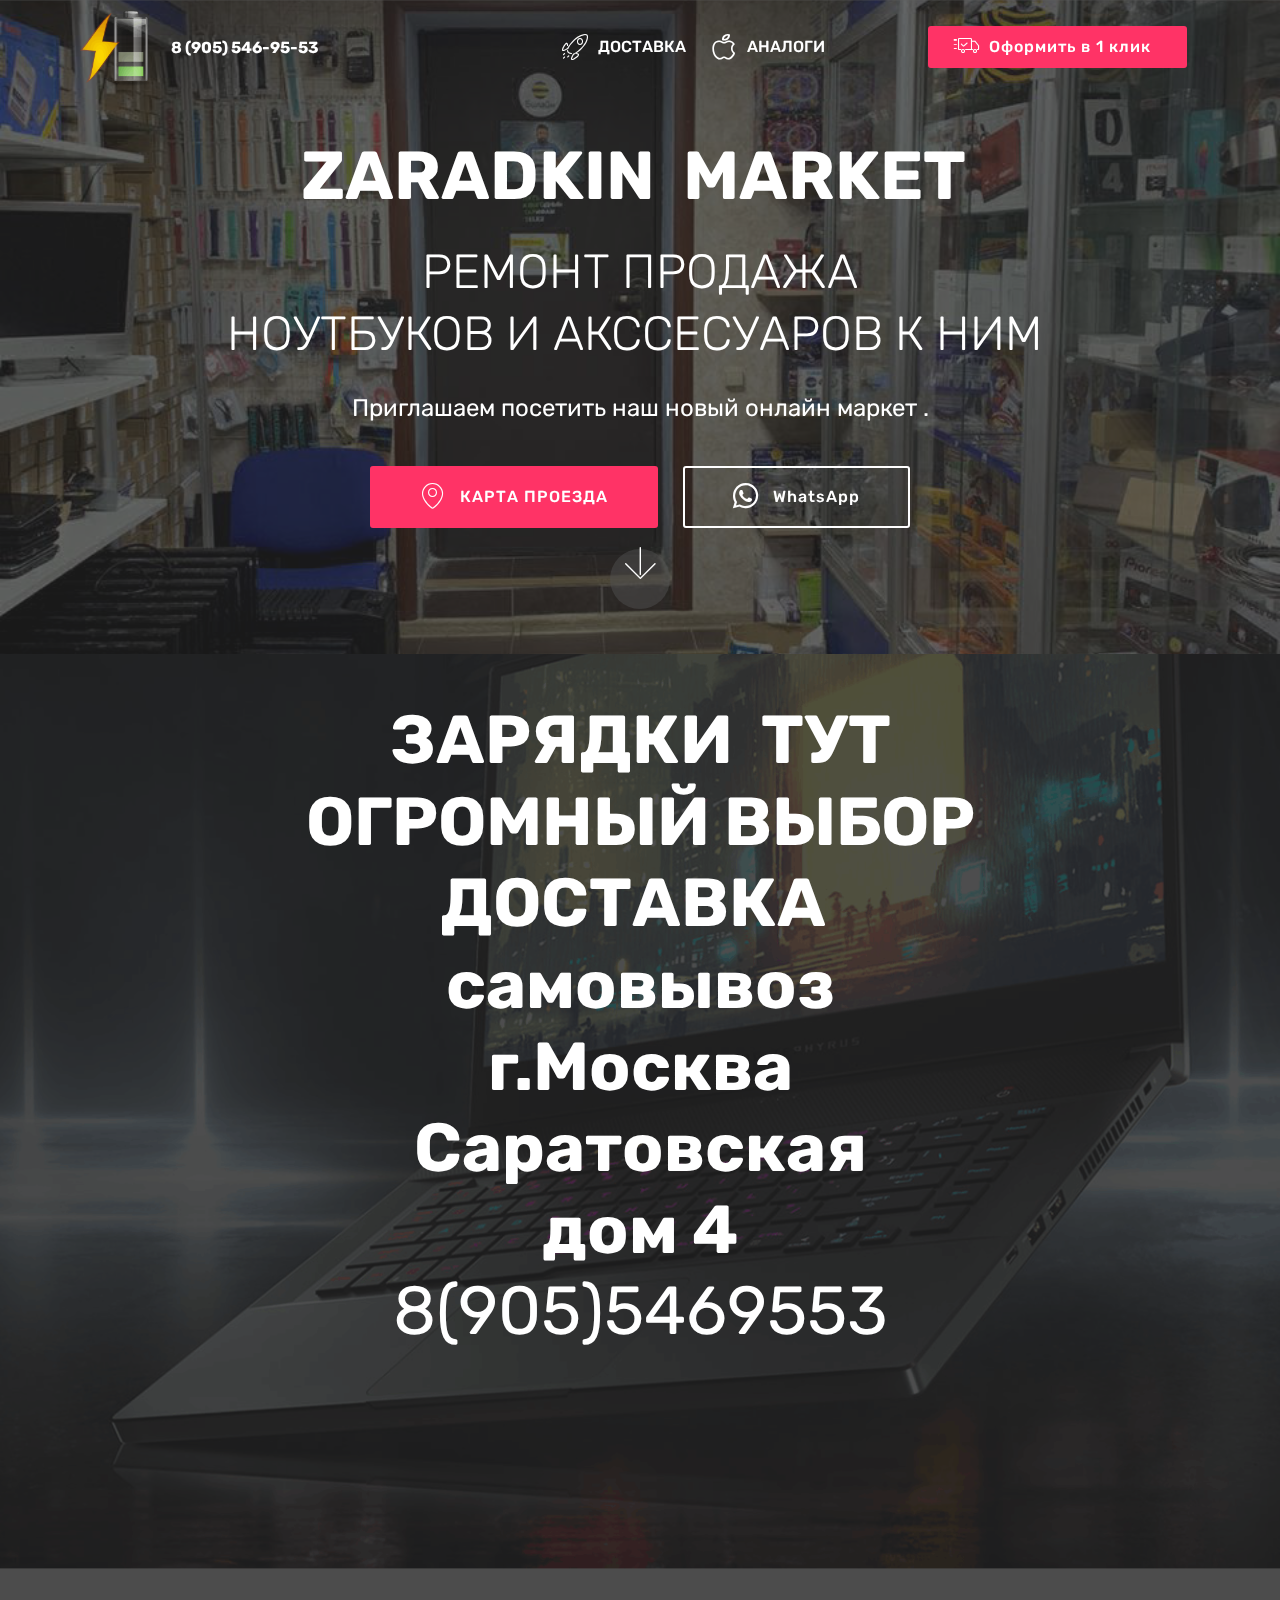
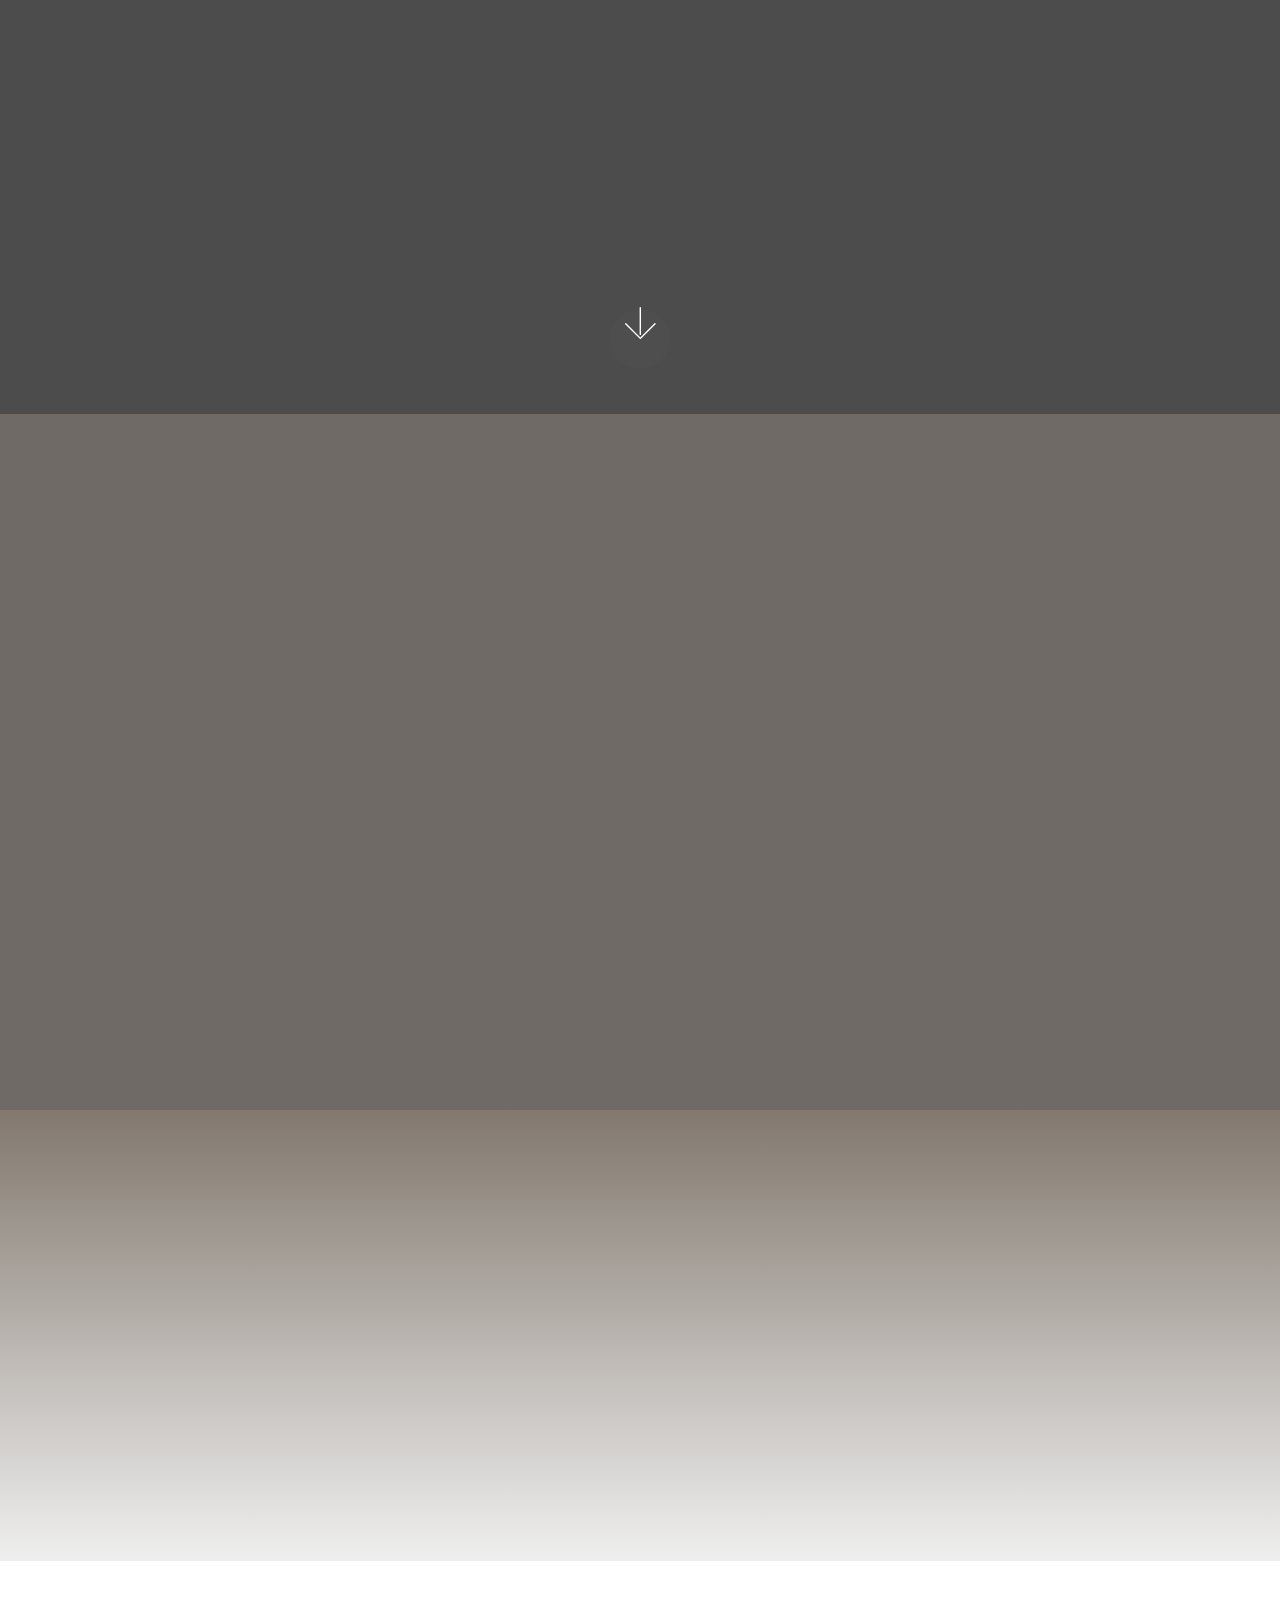
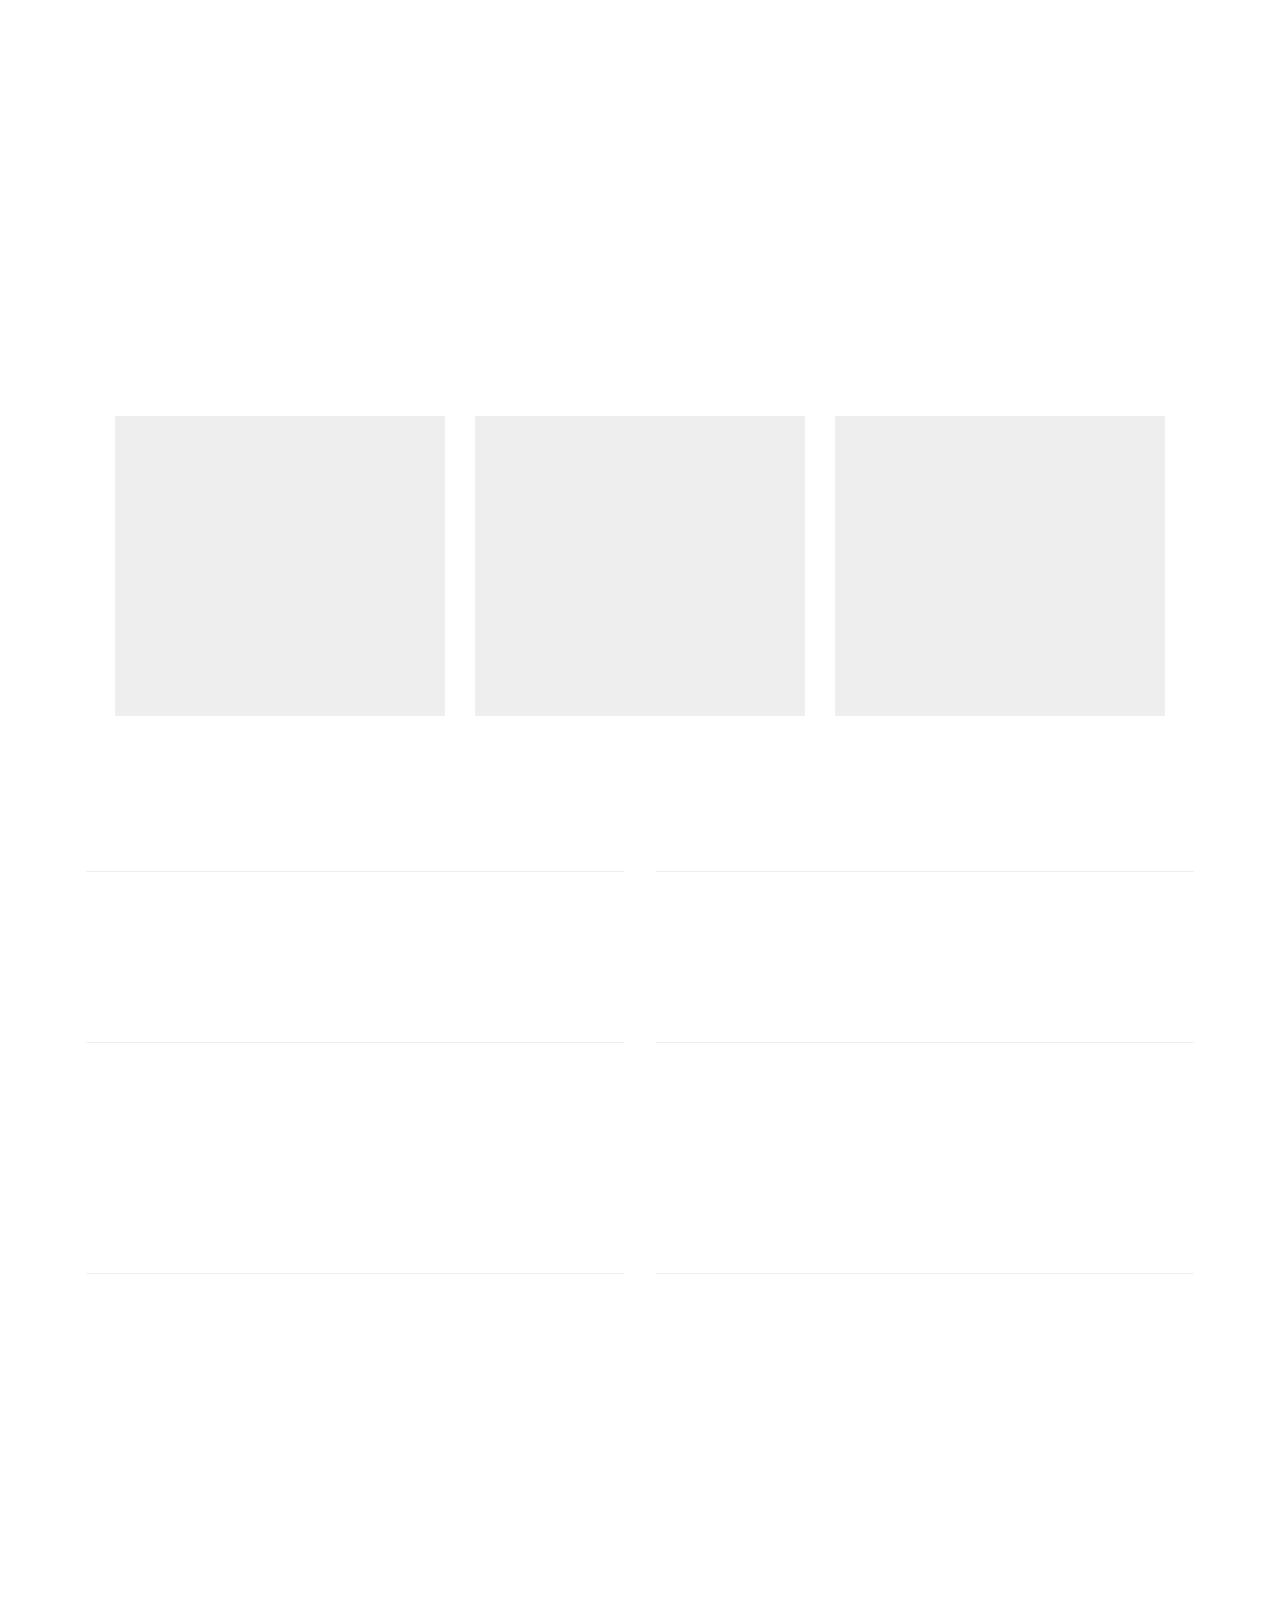
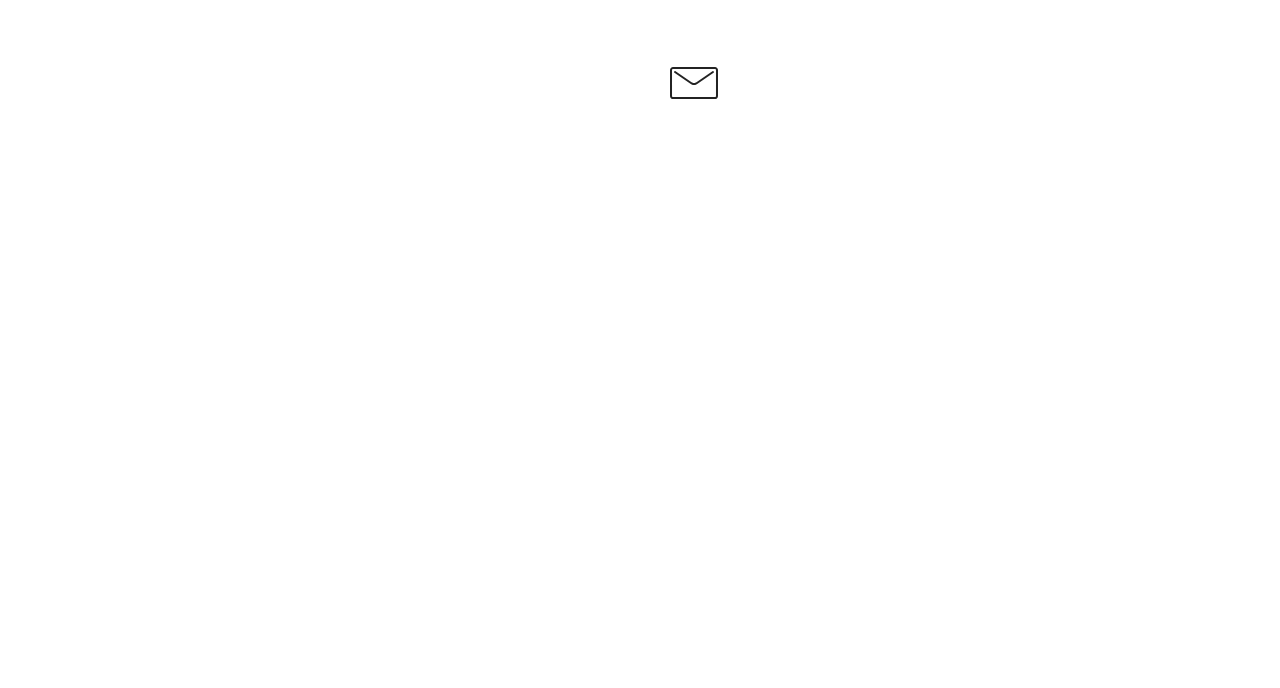
==== commit dde9d849: "create github pages" ====
--- a/index.html
+++ b/index.html
@@ -70,7 +70,7 @@
     </nav>
 </section>
 
-<section class="engine"><a href="https://mobirise.info/k">how to develop own website</a></section><section class="cid-s6kRW6n60J mbr-parallax-background" id="header2-2">
+<section class="engine"><a href="https://mobirise.info/r">bootstrap template</a></section><section class="cid-s6kRW6n60J mbr-parallax-background" id="header2-2">
 
     
 
@@ -174,7 +174,7 @@
                 <h1 class="mbr-section-title mbr-white pb-3 mbr-fonts-style display-1">&nbsp;   <strong>PowerIN</strong>&nbsp;</h1>
                 
                 <div class="mbr-section-text mbr-white pb-3 ">
-                    <p class="mbr-text mbr-fonts-style display-5">Внимание только в нашем shop markete. Вы можете купить с доставкой и без нее. Самые качественные зарядные устройства проктически ко всем моделям ноутбуков ! За самую низкую стоимость в Москве. Оригинал и аналог, на все модели компьютеров и ноутбуков ! Внимание акция ограничена узнать стоимость наличии и условия доставки или самовывоза, вы можете у наших менеджеров &nbsp;или по телифону !<br></p>
+                    <p class="mbr-text mbr-fonts-style display-5">Внимание только в нашем shop markete. Вы можете купить с доставкой и без нее. Самые качественные зарядные устройства практически ко всем моделям ноутбуков ! За самую низкую стоимость в Москве. Оригинал и аналог, на все модели компьютеров и ноутбуков ! Внимание акция ограничена узнать стоимость наличии и условия доставки или самовывоза, вы можете у наших менеджеров &nbsp;или по телифону !<br></p>
                 </div>
                 <div class="mbr-section-btn"><a class="btn btn-md btn-primary display-4" href="index.html#services3-a"><span class="mbri-setting mbr-iconfont mbr-iconfont-btn" style="font-size: 17px;"></span>Аналог</a>
                     <a class="btn btn-md btn-white-outline display-4" href="index.html#services3-a"><span class="mbri-apple mbr-iconfont mbr-iconfont-btn" style="font-size: 19px;"></span>Оригинал</a></div>
@@ -305,7 +305,7 @@
     
     <div class="container">
         <h2 class="mbr-section-title pb-3 align-center mbr-fonts-style display-2">ПУНКТ САМОВЫВОЗА</h2>
-        <h3 class="mbr-section-subtitle display-5 align-center mbr-fonts-style">Внимание на сайте указаны цены не на весь ассартимент стоимость может меняться в зависсимости от курса волют ! Пожалуйста утачняйте полную стоимость у менеджера по телифону в Москве +7(905) 546-9553</h3>
+        <h3 class="mbr-section-subtitle display-5 align-center mbr-fonts-style">Внимание на сайте указаны цены не на весь оссортимент стоимость может меняться в зависсимости от курса волют ! Пожалуйста утачняйте полную стоимость у менеджера по телифону в Москве +7(905) 546-9553</h3>
 
         <div class="media-container-row container pt-5 mt-2">
 
@@ -473,7 +473,7 @@
     <div class="container">
         <div class="row">
             <div class="col-md-6">
-                <div class="google-map"><iframe frameborder="0" style="border:0" src="https://www.google.com/maps/embed/v1/place?key=AIzaSyCy9r70T3NYf3PhvVflTo0_zdif2_IoIYs&amp;q=place_id:ChIJmebA5Rm1SkER3dgzoeEJthQ" allowfullscreen=""></iframe></div>
+                <div class="google-map"><iframe frameborder="0" style="border:0" src="https://www.google.com/maps/embed/v1/place?key=AIzaSyCx3d07zxHPLvkFBLlAR3Ng8a9wsAsGoJ8&amp;q=place_id:ChIJmebA5Rm1SkER3dgzoeEJthQ" allowfullscreen=""></iframe></div>
             </div>
             <div class="col-md-6">
                 <h2 class="pb-3 align-left mbr-fonts-style display-2">
@@ -498,7 +498,7 @@
                 </div>
                 <div data-form-type="formoid">
                     <!---Formbuilder Form--->
-                    <form action="https://mobirise.com/" method="POST" class="mbr-form form-with-styler" data-form-title="Mobirise Form"><input type="hidden" name="email" data-form-email="true" value="Mqlk4wykboxhXCmB3GbxEAE7GSQnmzqmqU6KTEGXzchbyZwFF1CqNVzD5Z4HyZrU2PT01jBgqnIgyhDf4mllpPS8CSviQV1J1veNqb+ZxooS5I1fSO3V9coi+chsYeQq">
+                    <form action="https://mobirise.com/" method="POST" class="mbr-form form-with-styler" data-form-title="Mobirise Form"><input type="hidden" name="email" data-form-email="true" value="zcL6r+B8bllKB7z2CWY2/8+KFlTAoyFyT39PlWzyBhFfPJny/M2zDpAxcI/5vdK3c5L5P7sqjVvdnvh8B95l92cikzGN53du8a5b2A2/dQr8oamf6eqtN9QMdBUJRHG/">
                         <div class="row">
                             <div hidden="hidden" data-form-alert="" class="alert alert-success col-12">Спасибо за заполнение анкеты!
 Мы рады что вы выбрали наш маркет плэйс !</div>
@@ -527,6 +527,28 @@
     </div>
 </section>
 
+<section class="mbr-section content6 cid-s6BAw6QGms" id="content6-f">
+    
+     
+    
+    <div class="container">
+        <div class="media-container-row">
+            <div class="col-12 col-md-8">
+                <div class="media-container-row">
+                    <div class="mbr-figure" style="width: 60%;">
+                      <img src="assets/images/stattia-pochemu-ne-dovolny-yandeks-taksi-2-438x196.png" alt="Mobirise" title="">  
+                    </div>
+                    <div class="media-content">
+                        <div class="mbr-section-text">
+                            <p class="mbr-text mb-0 mbr-fonts-style display-7">Закажи свое такси на<strong> <a href="https://taxi.yandex.ru/" target="_blank">Яндекс</a></strong><br><strong>&nbsp;тел: +7(499) 999-99-99<a href="https://taxi.yandex.ru/" target="_blank"><br></a></strong><strong><a href="https://taxi.yandex.ru/" target="_blank"><br></a>&nbsp;</strong></p>
+                        </div>
+                    </div>
+                </div>
+            </div>
+        </div>
+    </div>
+</section>
+
 <section once="footers" class="cid-s6mbXoWtW3 mbr-reveal" id="footer6-e">
 
     
@@ -537,7 +559,7 @@
         <div class="media-container-row align-center mbr-white">
             <div class="col-12">
                 <p class="mbr-text mb-0 mbr-fonts-style display-7">
-                    © Zaradkin 2020 Yura@H - Зарядки для ноутбуков тут.<br><br></p>
+                    © Zaradkin 2020 Yura@H Зарядки для ноутбуков тут.<br><br></p>
             </div>
         </div>
     </div>
--- a/assets/mobirise/css/mbr-additional.css
+++ b/assets/mobirise/css/mbr-additional.css
@@ -1550,6 +1550,33 @@
     padding-left: 30px;
   }
 }
+.cid-s6BAw6QGms {
+  padding-top: 0px;
+  padding-bottom: 0px;
+  background-color: #ffffff;
+}
+.cid-s6BAw6QGms .media-container-row {
+  flex-direction: row-reverse;
+  -webkit-flex-direction: row-reverse;
+}
+@media (min-width: 992px) {
+  .cid-s6BAw6QGms .mbr-figure {
+    padding-left: 4rem;
+  }
+}
+@media (max-width: 991px) {
+  .cid-s6BAw6QGms .media-container-row {
+    flex-wrap: wrap-reverse;
+    -webkit-flex-wrap: wrap-reverse;
+  }
+  .cid-s6BAw6QGms .mbr-figure {
+    padding-top: 1rem;
+  }
+}
+.cid-s6BAw6QGms .mbr-text {
+  color: #232323;
+  text-align: right;
+}
 .cid-s6mbXoWtW3 {
   padding-top: 15px;
   padding-bottom: 0px;
--- a/assets/mobirise/css/mbr-additional.css
+++ b/assets/mobirise/css/mbr-additional.css
@@ -1550,6 +1550,33 @@
     padding-left: 30px;
   }
 }
+.cid-s6BAw6QGms {
+  padding-top: 0px;
+  padding-bottom: 0px;
+  background-color: #ffffff;
+}
+.cid-s6BAw6QGms .media-container-row {
+  flex-direction: row-reverse;
+  -webkit-flex-direction: row-reverse;
+}
+@media (min-width: 992px) {
+  .cid-s6BAw6QGms .mbr-figure {
+    padding-left: 4rem;
+  }
+}
+@media (max-width: 991px) {
+  .cid-s6BAw6QGms .media-container-row {
+    flex-wrap: wrap-reverse;
+    -webkit-flex-wrap: wrap-reverse;
+  }
+  .cid-s6BAw6QGms .mbr-figure {
+    padding-top: 1rem;
+  }
+}
+.cid-s6BAw6QGms .mbr-text {
+  color: #232323;
+  text-align: right;
+}
 .cid-s6mbXoWtW3 {
   padding-top: 15px;
   padding-bottom: 0px;
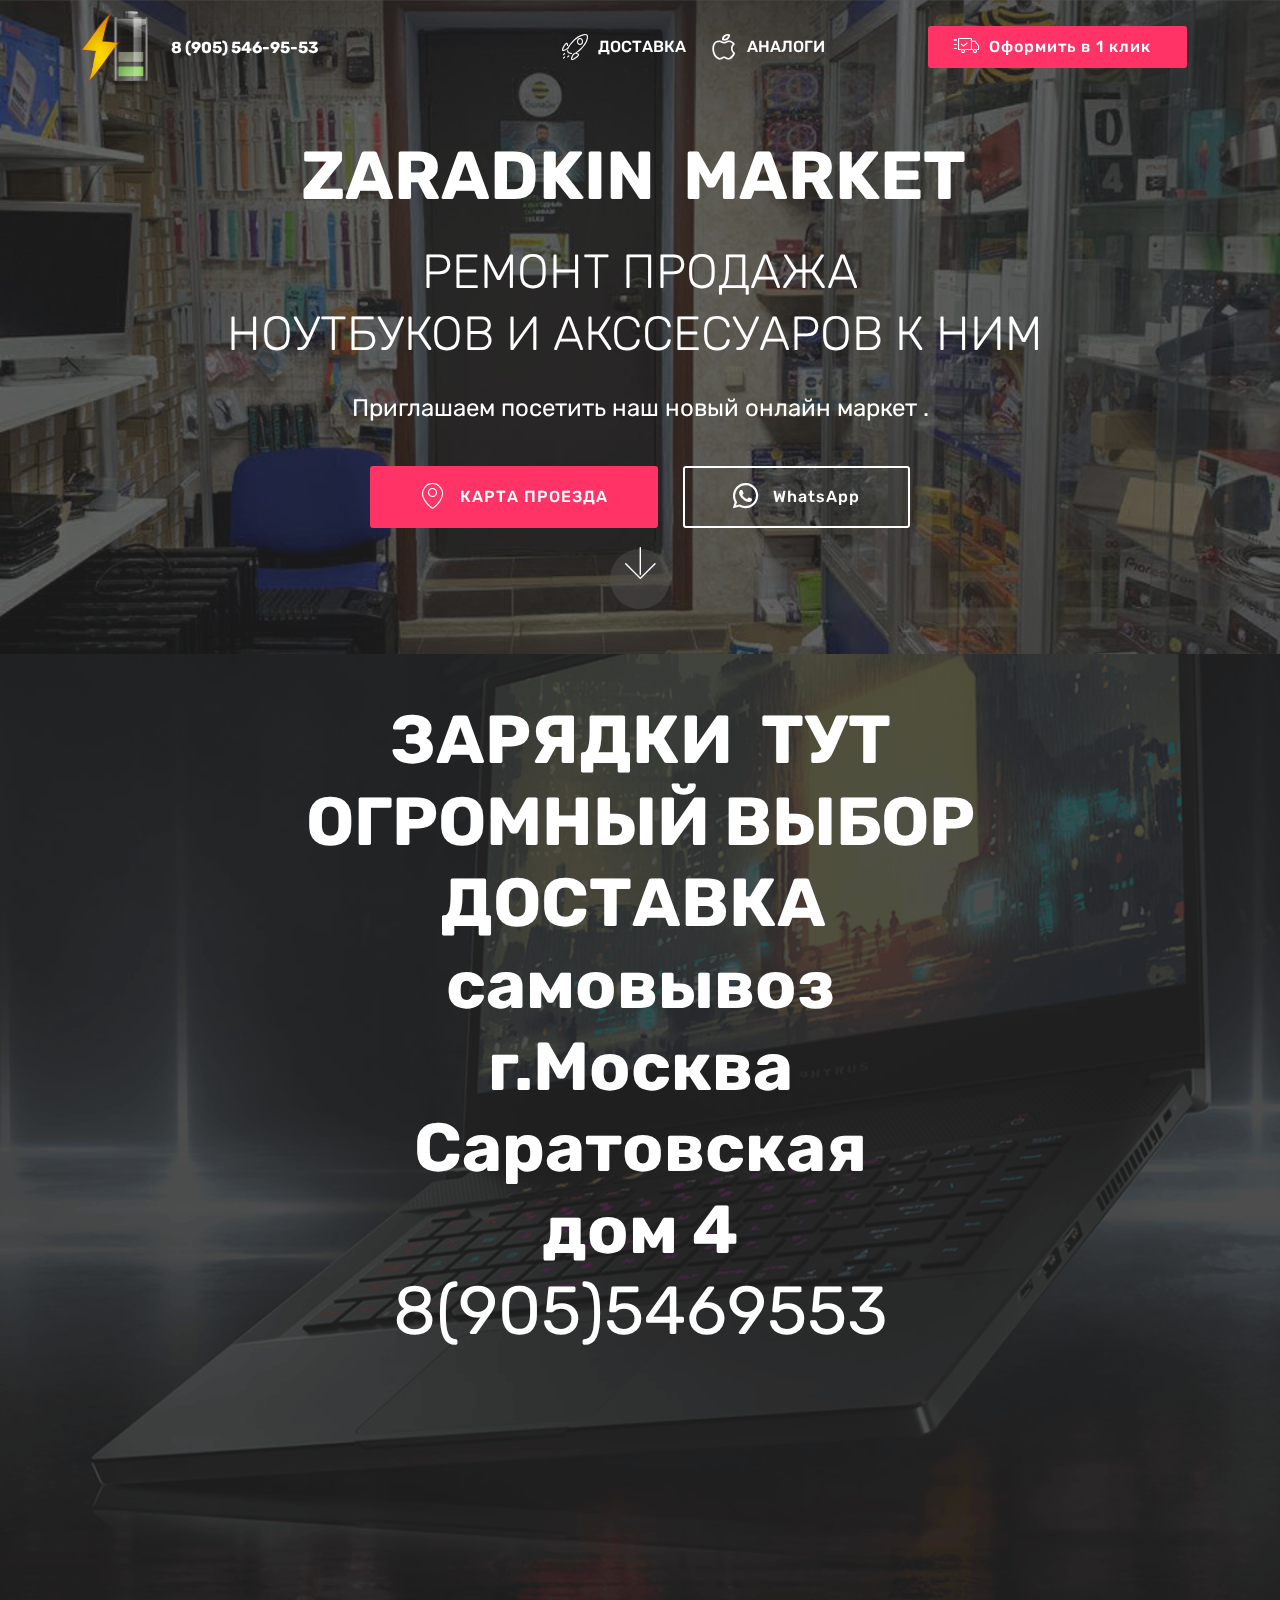
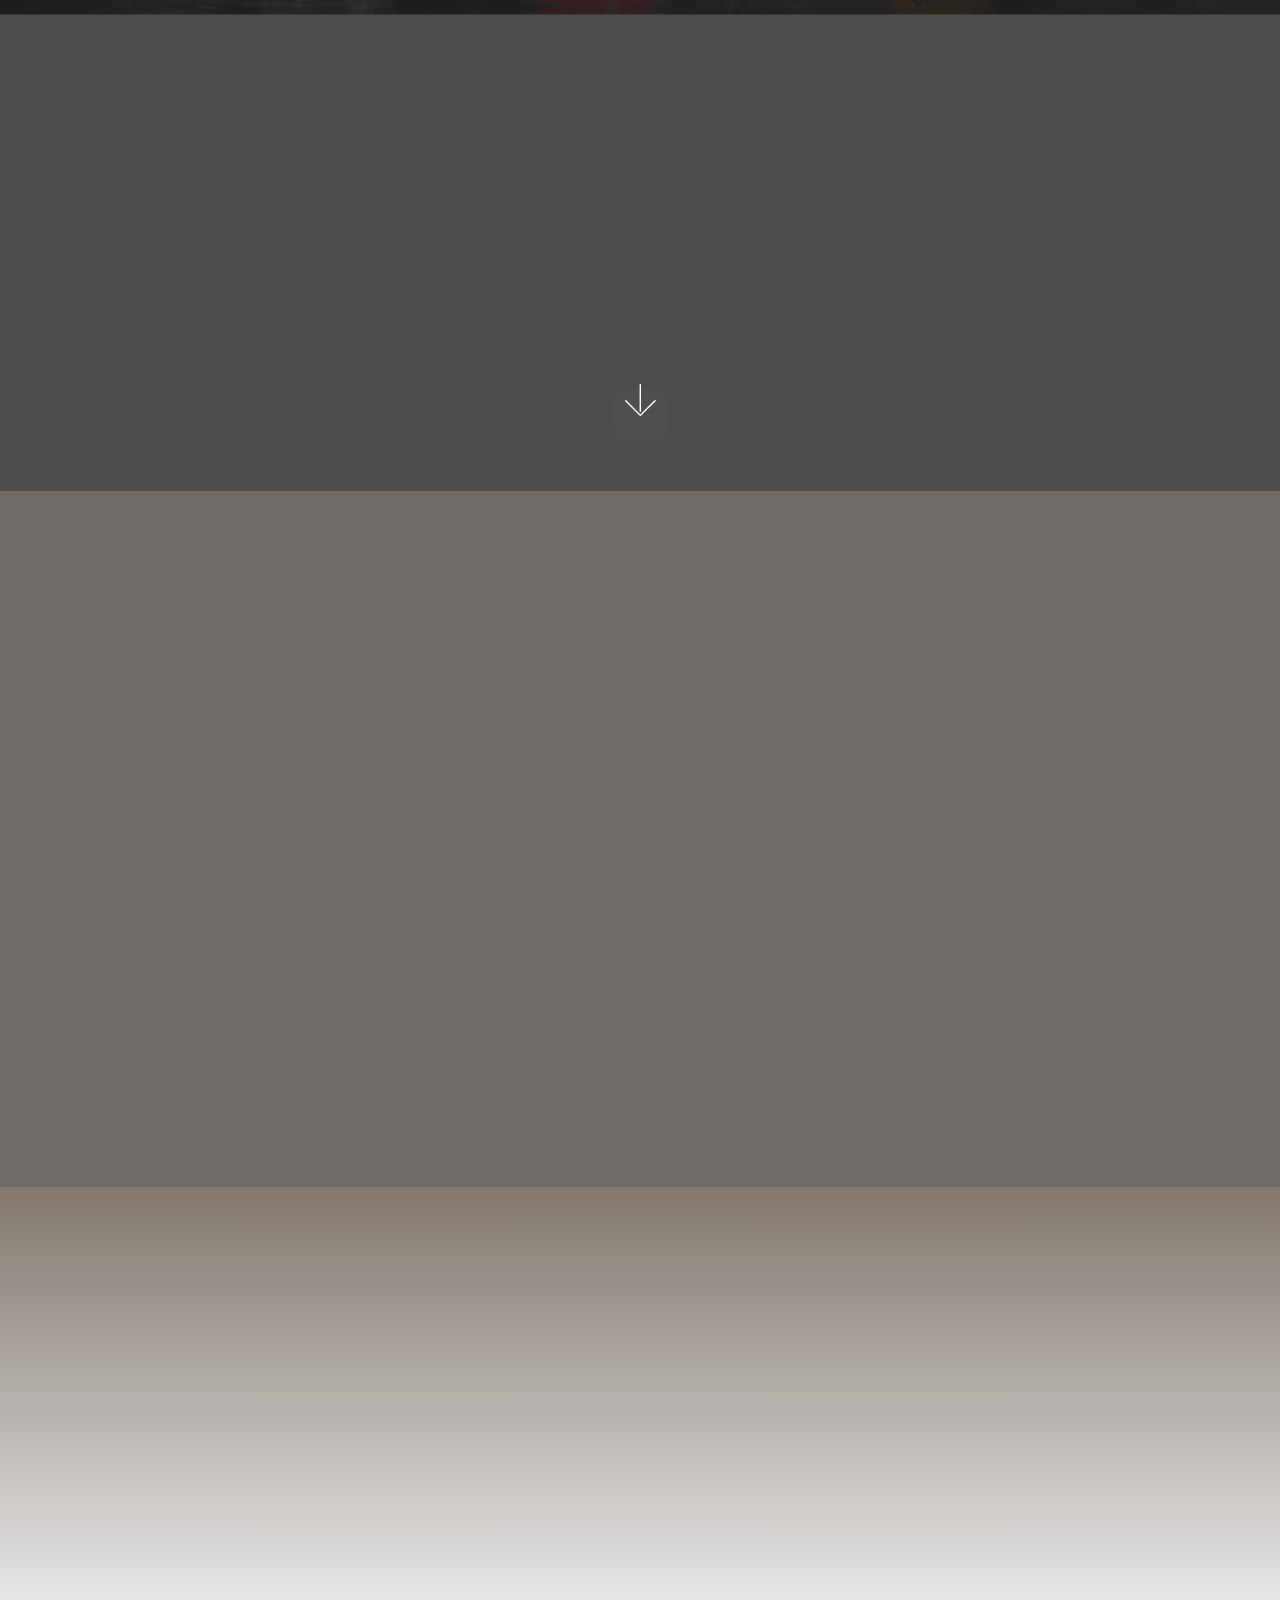
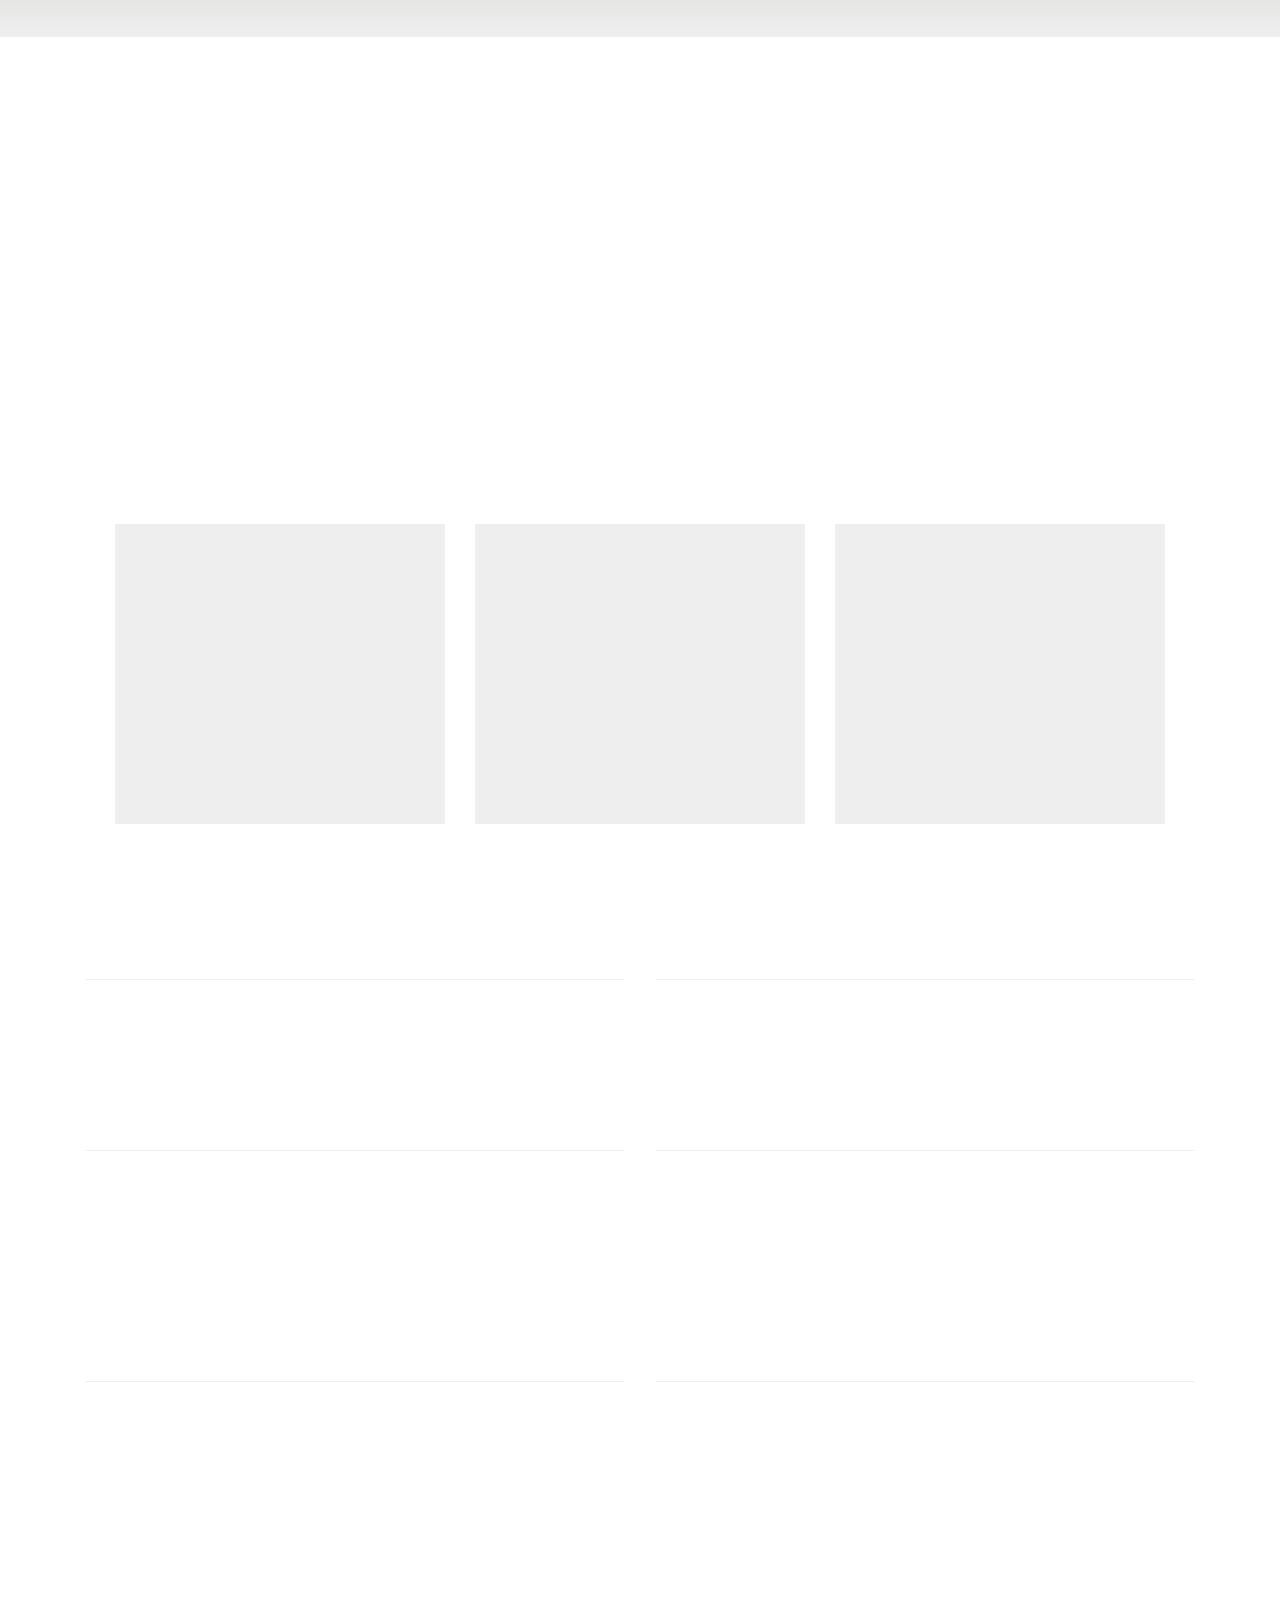
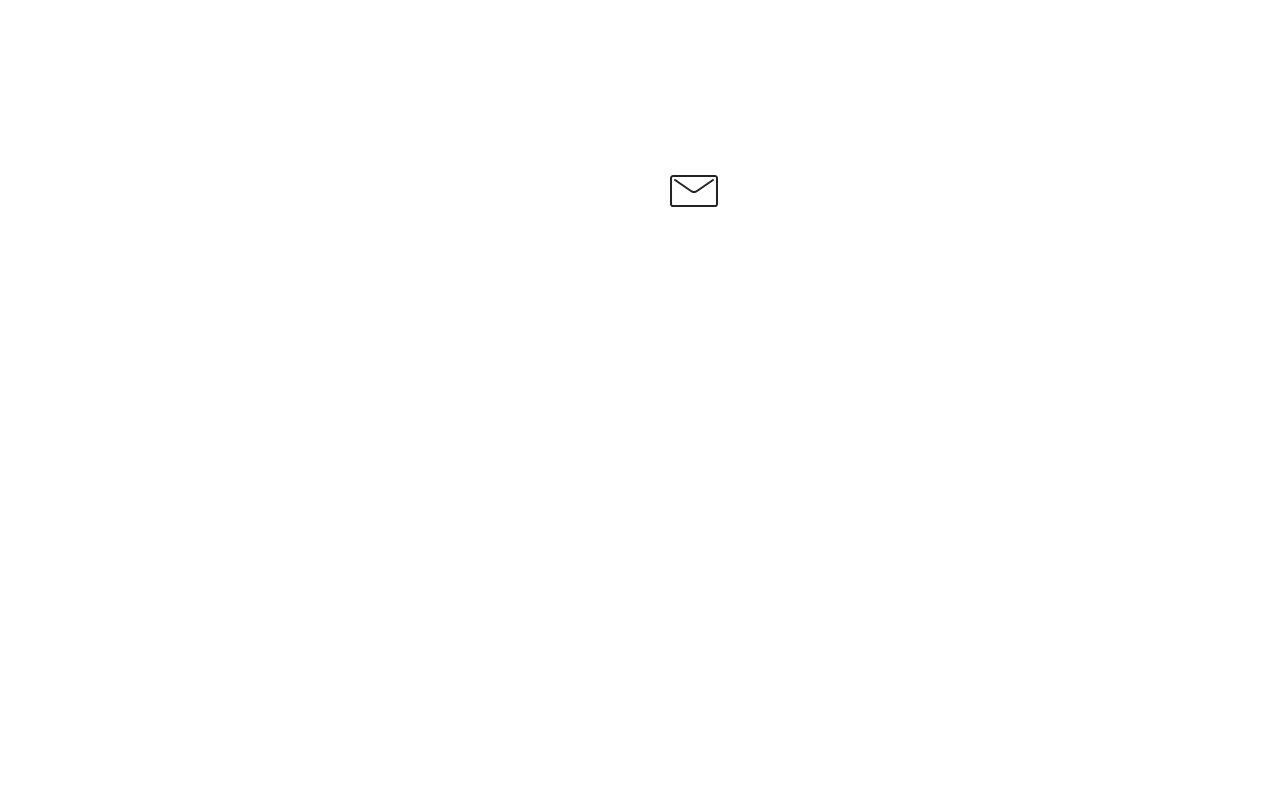
==== commit 99baa933: "create github pages" ====
--- a/index.html
+++ b/index.html
@@ -70,7 +70,7 @@
     </nav>
 </section>
 
-<section class="engine"><a href="https://mobirise.info/r">bootstrap template</a></section><section class="cid-s6kRW6n60J mbr-parallax-background" id="header2-2">
+<section class="engine"><a href="https://mobirise.info/p">website templates free download</a></section><section class="cid-s6kRW6n60J mbr-parallax-background" id="header2-2">
 
     
 
@@ -106,7 +106,7 @@
             <div class="media-container">
                 <div class="col-md-12 align-center">
                     <h1 class="mbr-section-title pb-3 mbr-white mbr-bold mbr-fonts-style display-1">ЗАРЯДКИ &nbsp;ТУТ<br>ОГРОМНЫЙ ВЫБОР<br>ДОСТАВКА&nbsp;<br>самовывоз<br>г.Москва<br>Саратовская<br> дом 4<br><span style="font-weight: normal;">8(905)5469553</span></h1>
-                    <p class="mbr-text pb-3 mbr-white mbr-fonts-style display-5">Мы знаем свое дело. Огромный выбор зарядных устройств на все марки ноутбуков !<br>Самые популярные бренды: Apple,Asus,HP,Samsung,Acer,Sony,Toshiba,и другие&nbsp;<br>Почему стоит выбирать именно наш &nbsp;онлайн маркет.<br>Отличное качество приемлемые цены, быстрая доставка ..&nbsp;</p>
+                    <p class="mbr-text pb-3 mbr-white mbr-fonts-style display-5">Мы знаем свое дело. Огромный выбор зарядных устройств на все марки ноутбуков !<br>Самые популярные бренды: Apple,IMac<br>Asus,HP,Samsung<br>Acer,Sony,Toshiba..&nbsp;<br>Почему стоит выбирать именно наш онлайн маркет.<br>Отличное качество приемлемые цены, быстрая доставка ..&nbsp;</p>
                     <div class="mbr-section-btn align-center py-2"><a class="btn btn-md btn-secondary display-4" href="sms:+7(905)546-95-53"><span class="mbri-cart-add mbr-iconfont mbr-iconfont-btn"></span>ЗАКАЗАТЬ</a></div>
 
                     <div class="icons-media-container mbr-white">
@@ -305,7 +305,7 @@
     
     <div class="container">
         <h2 class="mbr-section-title pb-3 align-center mbr-fonts-style display-2">ПУНКТ САМОВЫВОЗА</h2>
-        <h3 class="mbr-section-subtitle display-5 align-center mbr-fonts-style">Внимание на сайте указаны цены не на весь оссортимент стоимость может меняться в зависсимости от курса волют ! Пожалуйста утачняйте полную стоимость у менеджера по телифону в Москве +7(905) 546-9553</h3>
+        <h3 class="mbr-section-subtitle display-5 align-center mbr-fonts-style">Внимание на сайте указаны цены не на весь оссортимент стоимость может меняться в зависсимости от курса волют ! Пожалуйста утачняйте полную стоимость у менеджера по телифону в Москве<br> +7(905) 546-9553</h3>
 
         <div class="media-container-row container pt-5 mt-2">
 
@@ -498,7 +498,7 @@
                 </div>
                 <div data-form-type="formoid">
                     <!---Formbuilder Form--->
-                    <form action="https://mobirise.com/" method="POST" class="mbr-form form-with-styler" data-form-title="Mobirise Form"><input type="hidden" name="email" data-form-email="true" value="zcL6r+B8bllKB7z2CWY2/8+KFlTAoyFyT39PlWzyBhFfPJny/M2zDpAxcI/5vdK3c5L5P7sqjVvdnvh8B95l92cikzGN53du8a5b2A2/dQr8oamf6eqtN9QMdBUJRHG/">
+                    <form action="https://mobirise.com/" method="POST" class="mbr-form form-with-styler" data-form-title="Mobirise Form"><input type="hidden" name="email" data-form-email="true" value="HhzSTItybMeUJ2hjm/EdVuOjwXnvQc7pVRMbMLjmqp6w4XIdZ2exU1LqUEaPcr09UgDBKm0DCLZ1lPJnDSNw+2FwaAxNcEDFlxx0OZ8witwB9QgvkUGBO3ygdaxv1Swe">
                         <div class="row">
                             <div hidden="hidden" data-form-alert="" class="alert alert-success col-12">Спасибо за заполнение анкеты!
 Мы рады что вы выбрали наш маркет плэйс !</div>
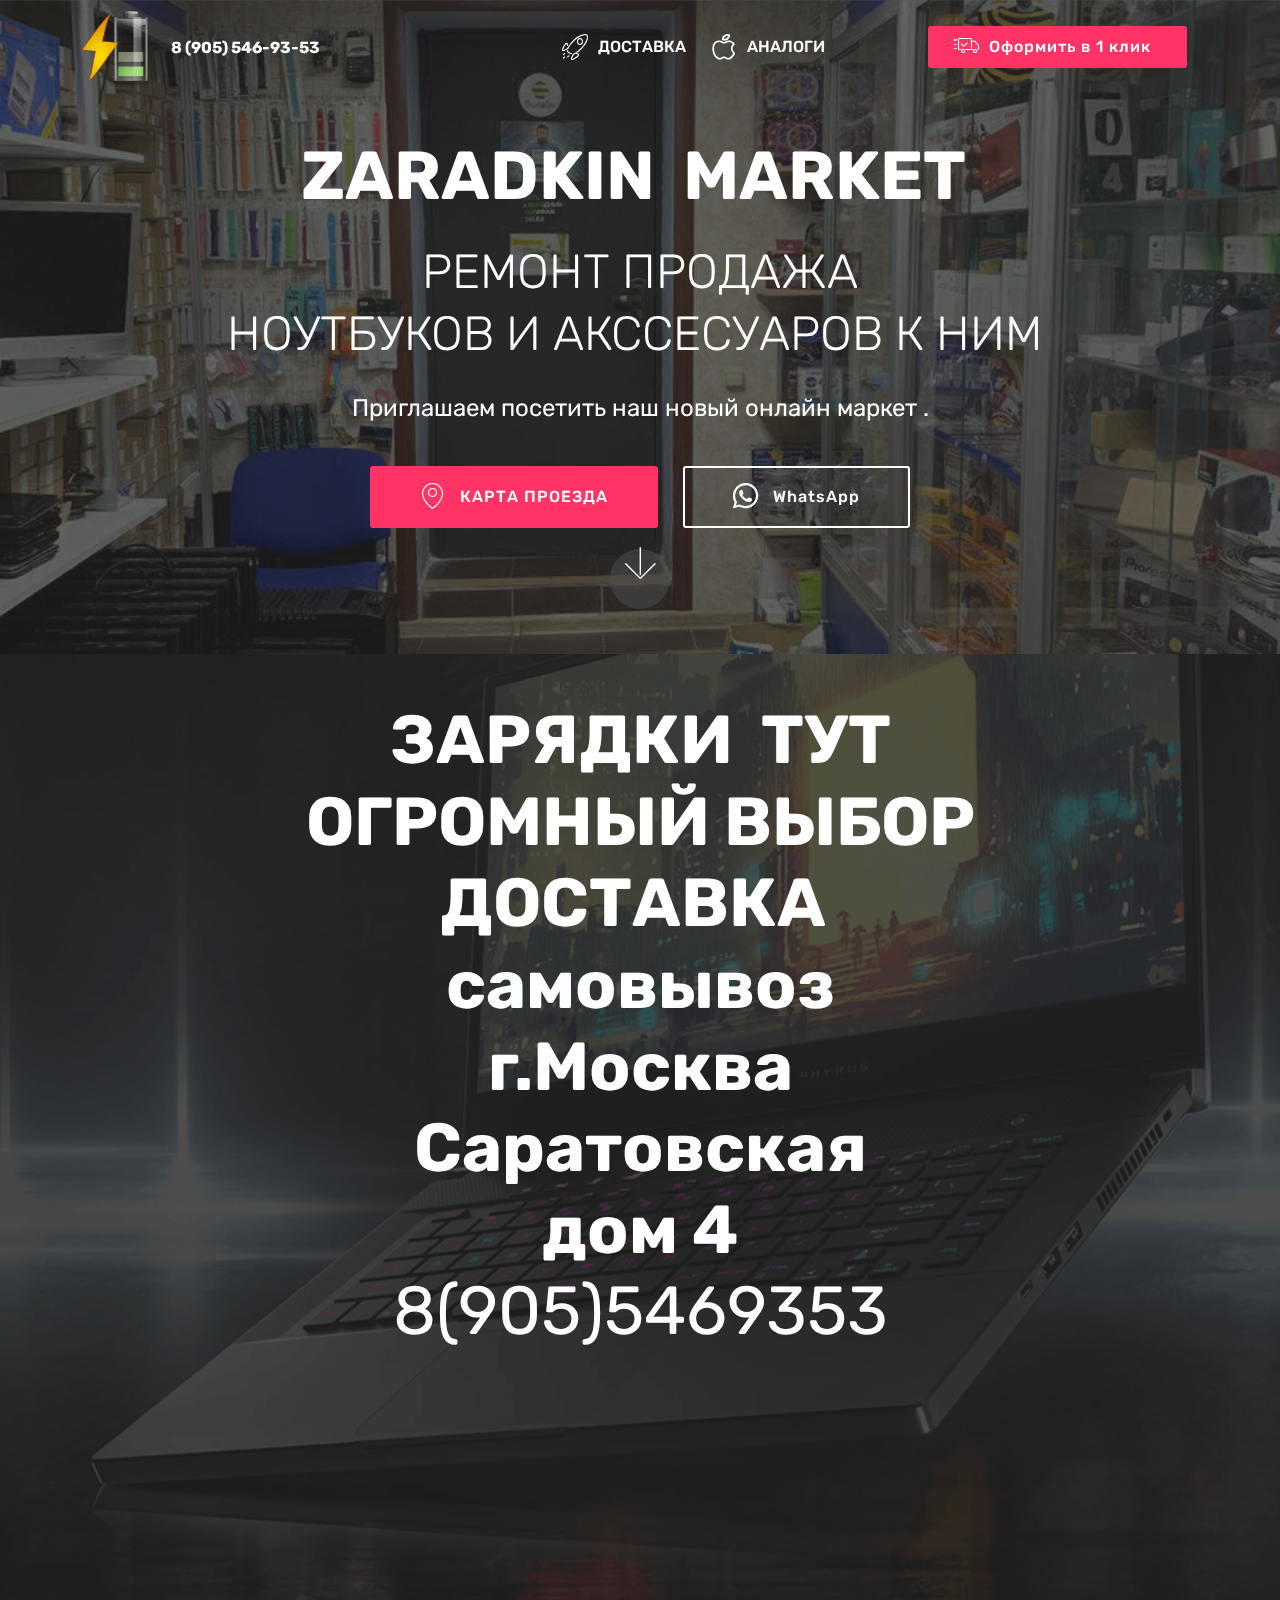
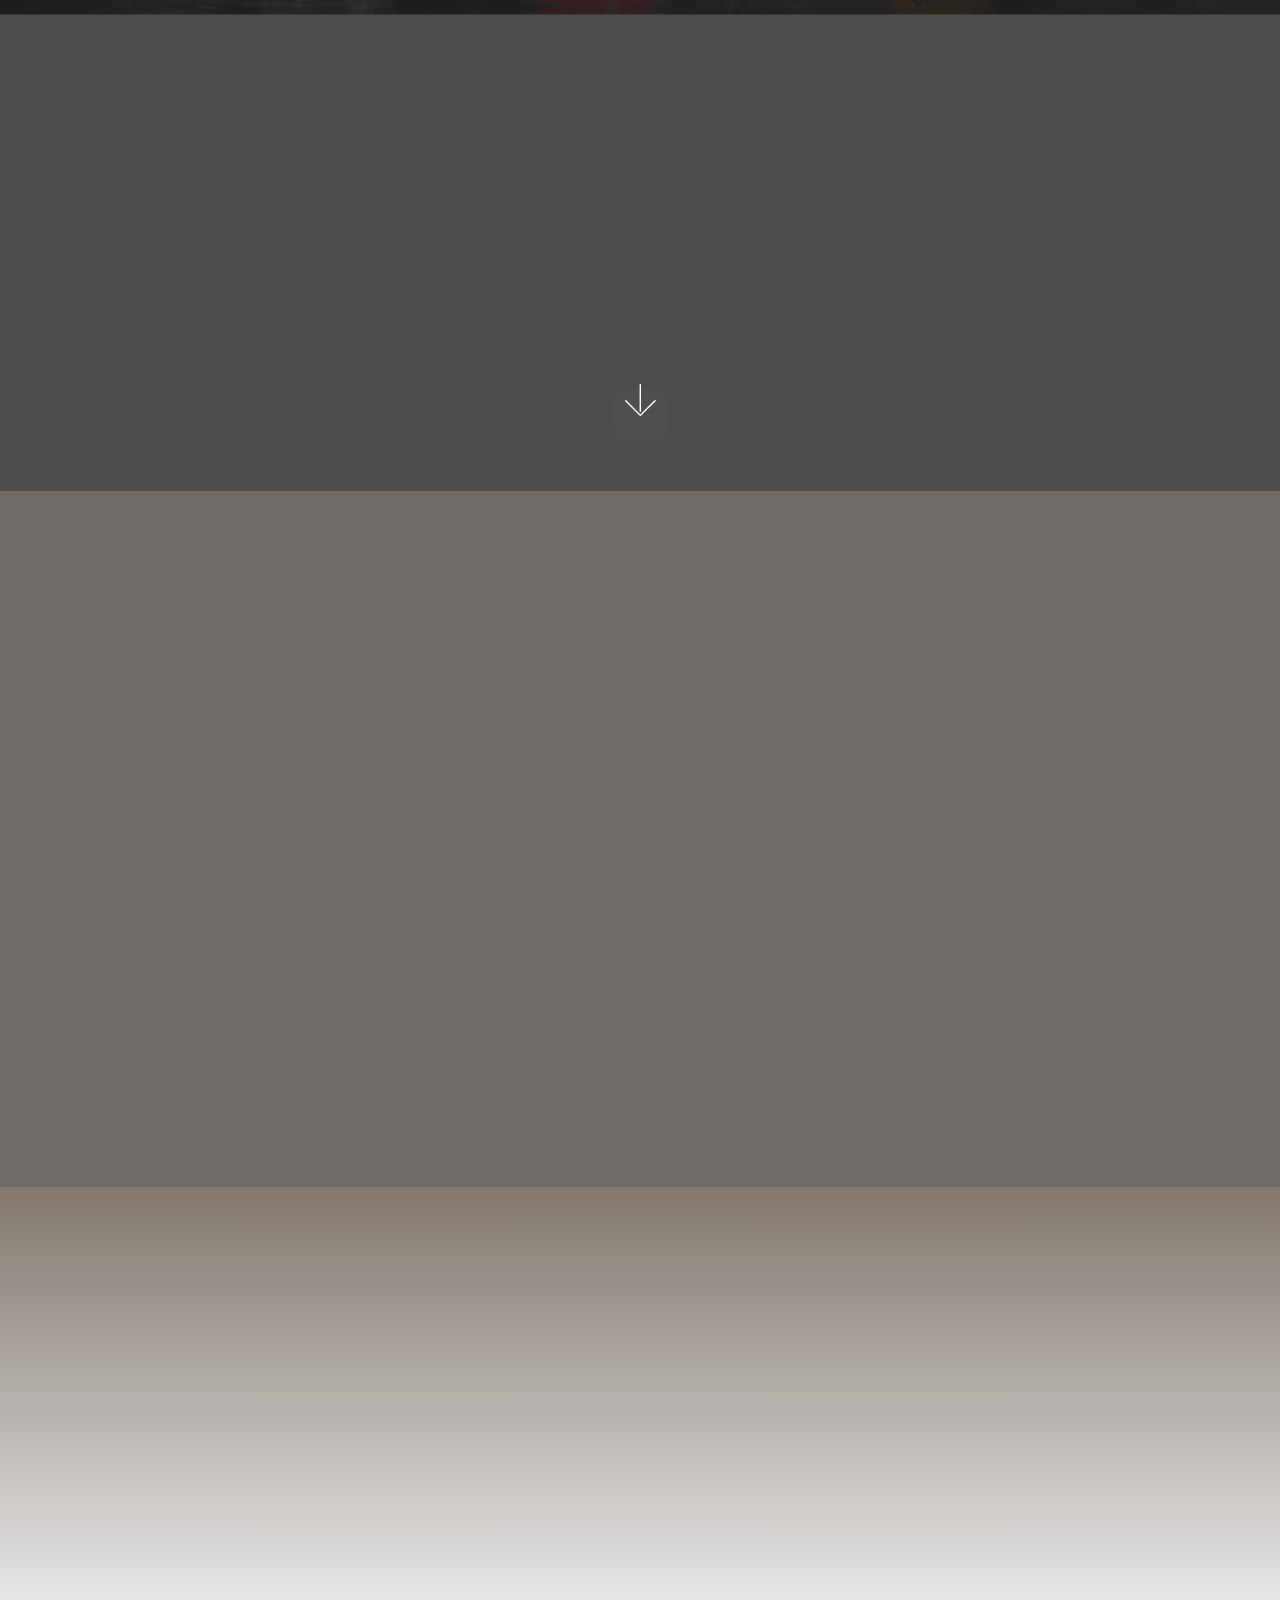
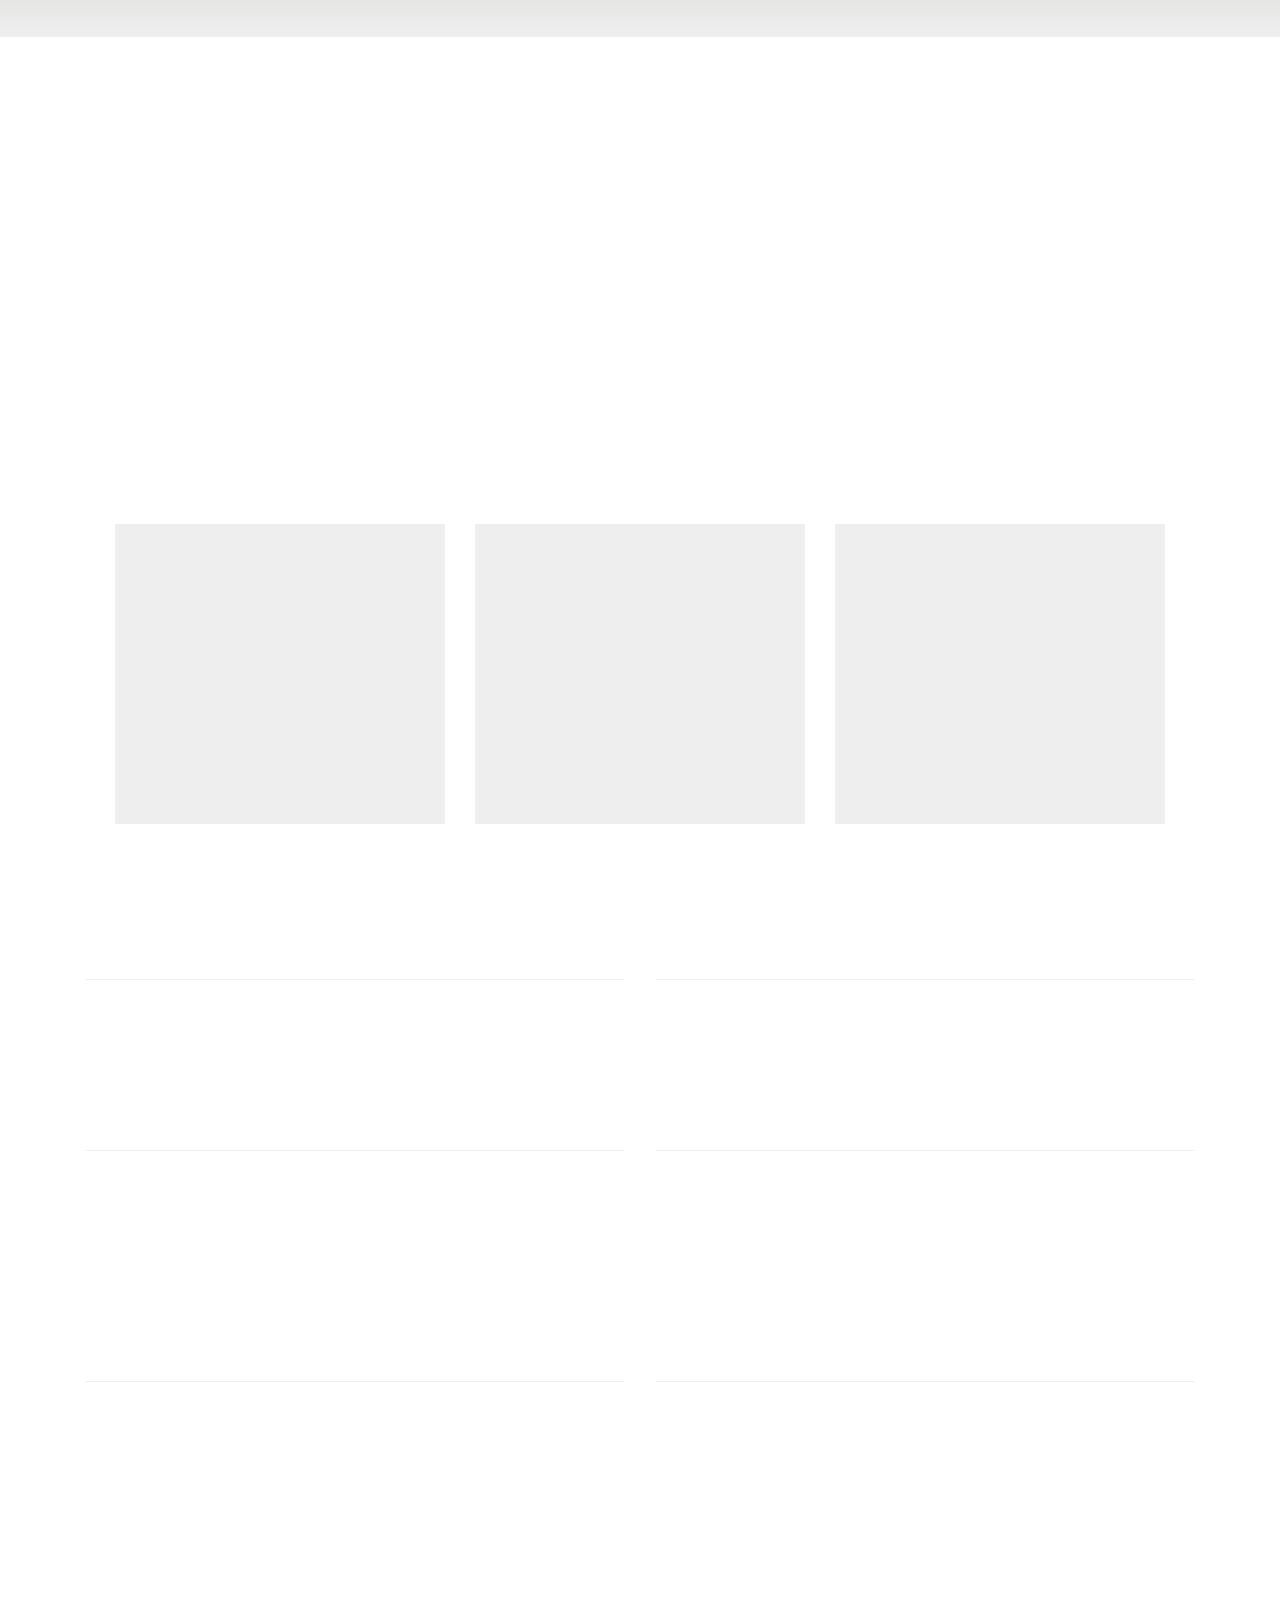
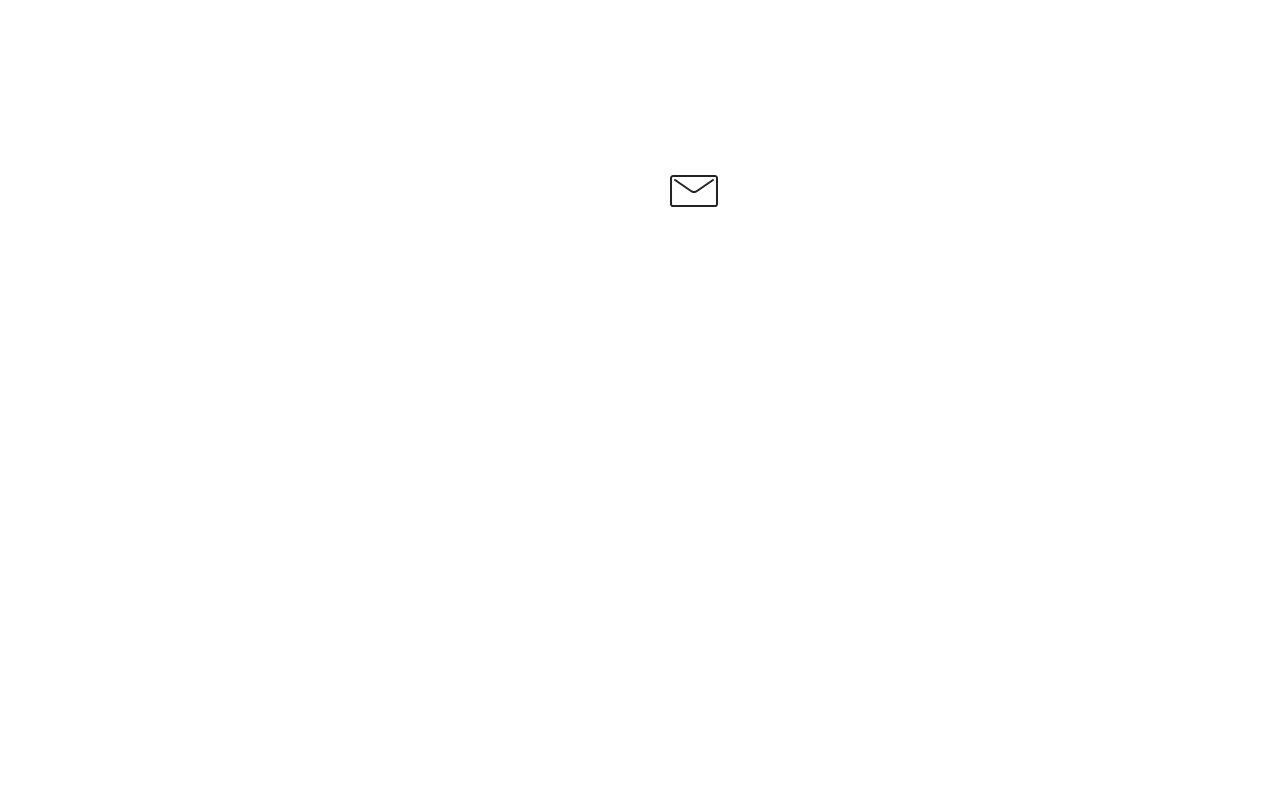
==== commit d7be0b19: "create github pages" ====
--- a/index.html
+++ b/index.html
@@ -52,7 +52,7 @@
                          <img src="assets/images/unnamed-256x256.png" alt="Mobirise" title="" style="height: 4.9rem;">
                     </a>
                 </span>
-                <span class="navbar-caption-wrap"><a class="navbar-caption text-white display-4" href="tel:8 (905) 546-95-53">8 (905) 546-95-53</a></span>
+                <span class="navbar-caption-wrap"><a class="navbar-caption text-white display-4" href="tel:8 (905) 546-93-53">8 (905) 546-93-53</a></span>
             </div>
         </div>
         <div class="collapse navbar-collapse" id="navbarSupportedContent">
@@ -70,7 +70,7 @@
     </nav>
 </section>
 
-<section class="engine"><a href="https://mobirise.info/p">website templates free download</a></section><section class="cid-s6kRW6n60J mbr-parallax-background" id="header2-2">
+<section class="engine"><a href="https://mobirise.info/k">develop free website</a></section><section class="cid-s6kRW6n60J mbr-parallax-background" id="header2-2">
 
     
 
@@ -84,7 +84,7 @@
                 <p class="mbr-text pb-3 mbr-fonts-style display-5">Приглашаем посетить наш новый онлайн маркет .<br>
                 </p>
                 <div class="mbr-section-btn"><a class="btn btn-md btn-secondary display-4" href="index.html#form4-d"><span class="mbri-pin mbr-iconfont mbr-iconfont-btn"></span>КАРТА ПРОЕЗДА</a>
-                    <a class="btn btn-md btn-white-outline display-4" href="https://wa.me/79055469553"><span class="socicon socicon-whatsapp mbr-iconfont mbr-iconfont-btn"></span>WhatsApp</a></div>
+                    <a class="btn btn-md btn-white-outline display-4" href="https://wa.me/79055469353"><span class="socicon socicon-whatsapp mbr-iconfont mbr-iconfont-btn"></span>WhatsApp</a></div>
             </div>
         </div>
     </div>
@@ -105,9 +105,9 @@
     <div class="container  ">
             <div class="media-container">
                 <div class="col-md-12 align-center">
-                    <h1 class="mbr-section-title pb-3 mbr-white mbr-bold mbr-fonts-style display-1">ЗАРЯДКИ &nbsp;ТУТ<br>ОГРОМНЫЙ ВЫБОР<br>ДОСТАВКА&nbsp;<br>самовывоз<br>г.Москва<br>Саратовская<br> дом 4<br><span style="font-weight: normal;">8(905)5469553</span></h1>
+                    <h1 class="mbr-section-title pb-3 mbr-white mbr-bold mbr-fonts-style display-1">ЗАРЯДКИ &nbsp;ТУТ<br>ОГРОМНЫЙ ВЫБОР<br>ДОСТАВКА&nbsp;<br>самовывоз<br>г.Москва<br>Саратовская<br> дом 4<br><span style="font-weight: normal;">8(905)5469353</span></h1>
                     <p class="mbr-text pb-3 mbr-white mbr-fonts-style display-5">Мы знаем свое дело. Огромный выбор зарядных устройств на все марки ноутбуков !<br>Самые популярные бренды: Apple,IMac<br>Asus,HP,Samsung<br>Acer,Sony,Toshiba..&nbsp;<br>Почему стоит выбирать именно наш онлайн маркет.<br>Отличное качество приемлемые цены, быстрая доставка ..&nbsp;</p>
-                    <div class="mbr-section-btn align-center py-2"><a class="btn btn-md btn-secondary display-4" href="sms:+7(905)546-95-53"><span class="mbri-cart-add mbr-iconfont mbr-iconfont-btn"></span>ЗАКАЗАТЬ</a></div>
+                    <div class="mbr-section-btn align-center py-2"><a class="btn btn-md btn-secondary display-4" href="sms:+7(905)546-93-53"><span class="mbri-cart-add mbr-iconfont mbr-iconfont-btn"></span>ЗАКАЗАТЬ</a></div>
 
                     <div class="icons-media-container mbr-white">
                         <div class="card col-12 col-md-6 col-lg-3">
@@ -121,7 +121,7 @@
 
                         <div class="card col-12 col-md-6 col-lg-3">
                             <div class="icon-block">
-                                <a href="https://wa.me/79055469553">
+                                <a href="https://wa.me/79055469353">
                                     <span class="mbr-iconfont mbri-laptop"></span>
                                 </a>
                             </div>
@@ -139,7 +139,7 @@
 
                         <div class="card col-12 col-md-6 col-lg-3">
                             <div class="icon-block">
-                                <a href="tel:+7(905)546-95-53">
+                                <a href="tel:+7(905)546-93-53">
                                     <span class="mbr-iconfont mbri-like"></span>
                                 </a>
                             </div>
@@ -270,7 +270,7 @@
             <div class="card p-3 col-12 col-md-6">
                 <div class="media-container-row">
                     <div class="card-img pr-2">
-                        <a href="https://wa.me/79055469553"><span class="mbr-iconfont mbri-features"></span></a>
+                        <a href="https://wa.me/79055469353"><span class="mbr-iconfont mbri-features"></span></a>
                     </div>
                     <div class="card-box">
                         <h4 class="card-title py-3 mbr-fonts-style display-7">Удобный сервис</h4>
@@ -305,7 +305,7 @@
     
     <div class="container">
         <h2 class="mbr-section-title pb-3 align-center mbr-fonts-style display-2">ПУНКТ САМОВЫВОЗА</h2>
-        <h3 class="mbr-section-subtitle display-5 align-center mbr-fonts-style">Внимание на сайте указаны цены не на весь оссортимент стоимость может меняться в зависсимости от курса волют ! Пожалуйста утачняйте полную стоимость у менеджера по телифону в Москве<br> +7(905) 546-9553</h3>
+        <h3 class="mbr-section-subtitle display-5 align-center mbr-fonts-style">Внимание на сайте указаны цены не на весь оссортимент стоимость может меняться в зависсимости от курса волют ! Пожалуйста утачняйте полную стоимость у менеджера по телифону в Москве<br> +7(905) 546-9353</h3>
 
         <div class="media-container-row container pt-5 mt-2">
 
@@ -342,7 +342,7 @@
                     </div>
                     <div class="card_back card_cont">
                         <h4 class="card-title py-2 mbr-fonts-style display-5">Мы расположены&nbsp;<br>Г.Москва&nbsp;<br>Саратовская д 4</h4>
-                        <p class="mbr-text mbr-fonts-style display-7">Торопитесь количество ограничено !<br>Сроки доставки в регионы и наличее товаров , утлочняйте по телефону. +7(905) 546-95-53<br>Мы работаем 24 часа !</p>
+                        <p class="mbr-text mbr-fonts-style display-7">Торопитесь количество ограничено !<br>Сроки доставки в регионы и наличее товаров , утлочняйте по телефону. +7(905) 546-93-53<br>Мы работаем 24 часа !</p>
                     </div>
                 </div> 
             </div>
@@ -444,7 +444,7 @@
                             <p class="mbr-text card-title cost mbr-fonts-style m-0 display-5">1950р</p>
                         </div>
                         <div class="bottom-line">
-                            <p class="mbr-text mbr-fonts-style display-7">Самого лутшего качество за эти деньги <br>( Качество AAA) А также есть лутшего качество под Оригинал коммплект в коробке.<br>стоимость 3950р Пожалуйста точную стоимость и количество уточняйте в день заказа по телифону +7(905) 546-95-53</p>
+                            <p class="mbr-text mbr-fonts-style display-7">Самого лутшего качество за эти деньги <br>( Качество AAA) А также есть лутшего качество под Оригинал коммплект в коробке.<br>стоимость 3950р Пожалуйста точную стоимость и количество уточняйте в день заказа по телифону +7(905) 546-93-53</p>
                         </div>
                     </div>
                 </div>
@@ -492,13 +492,13 @@
                             Готовы к предложениям и сотрудничеству
                         </h5>
                         <p class="mbr-text align-left mbr-fonts-style display-7">
-                            Телефон: +7 (905) 546-95-53 &nbsp;<br>
+                            Телефон: +7 (905) 546-93-53 &nbsp;<br>
                             Email:&nbsp;zaradkinout@gmail.com</p>
                     </div>
                 </div>
                 <div data-form-type="formoid">
                     <!---Formbuilder Form--->
-                    <form action="https://mobirise.com/" method="POST" class="mbr-form form-with-styler" data-form-title="Mobirise Form"><input type="hidden" name="email" data-form-email="true" value="HhzSTItybMeUJ2hjm/EdVuOjwXnvQc7pVRMbMLjmqp6w4XIdZ2exU1LqUEaPcr09UgDBKm0DCLZ1lPJnDSNw+2FwaAxNcEDFlxx0OZ8witwB9QgvkUGBO3ygdaxv1Swe">
+                    <form action="https://mobirise.com/" method="POST" class="mbr-form form-with-styler" data-form-title="Mobirise Form"><input type="hidden" name="email" data-form-email="true" value="WzVkgS0grxrgDe6fEJCAhNlZBkDuPwW5/Ip3+CGk8do8e4wRj6oXodzcYsrEywDNP1/YdHC3BCnXXBF5xIlrsFlve5n3kvKumYcnW5uMHySJ4tAeEqa6lecVqA0jpraJ">
                         <div class="row">
                             <div hidden="hidden" data-form-alert="" class="alert alert-success col-12">Спасибо за заполнение анкеты!
 Мы рады что вы выбрали наш маркет плэйс !</div>
@@ -540,7 +540,7 @@
                     </div>
                     <div class="media-content">
                         <div class="mbr-section-text">
-                            <p class="mbr-text mb-0 mbr-fonts-style display-7">Закажи свое такси на<strong> <a href="https://taxi.yandex.ru/" target="_blank">Яндекс</a></strong><br><strong>&nbsp;тел: +7(499) 999-99-99<a href="https://taxi.yandex.ru/" target="_blank"><br></a></strong><strong><a href="https://taxi.yandex.ru/" target="_blank"><br></a>&nbsp;</strong></p>
+                            <p class="mbr-text mb-0 mbr-fonts-style display-7">Закажи свое такси на<strong> <a href="https://taxi.yandex.ru/" target="_blank">Яндекс</a></strong><br>&nbsp;тел: +7(495) 999-99-99<a href="https://taxi.yandex.ru/" target="_blank" style="font-weight: bold;"><br></a><strong><a href="https://taxi.yandex.ru/" target="_blank"><br></a>&nbsp;</strong></p>
                         </div>
                     </div>
                 </div>
@@ -559,7 +559,7 @@
         <div class="media-container-row align-center mbr-white">
             <div class="col-12">
                 <p class="mbr-text mb-0 mbr-fonts-style display-7">
-                    © Zaradkin 2020 Yura@H Зарядки для ноутбуков тут.<br><br></p>
+                    © Zaradkin Аксессуары для ноутбуков&nbsp;<br><br></p>
             </div>
         </div>
     </div>
@@ -587,7 +587,7 @@
   <script src="assets/formoid/formoid.min.js"></script>
   
   
- <div id="scrollToTop" class="scrollToTop mbr-arrow-up"><a style="text-align: center;"><i class="mbr-arrow-up-icon mbr-arrow-up-icon-cm cm-icon cm-icon-smallarrow-up"></i></a></div>
-    <input name="animation" type="hidden">
+  <input name="animation" type="hidden">
+   <div id="scrollToTop" class="scrollToTop mbr-arrow-up"><a style="text-align: center;"><i class="mbr-arrow-up-icon mbr-arrow-up-icon-cm cm-icon cm-icon-smallarrow-up"></i></a></div>
   </body>
 </html>